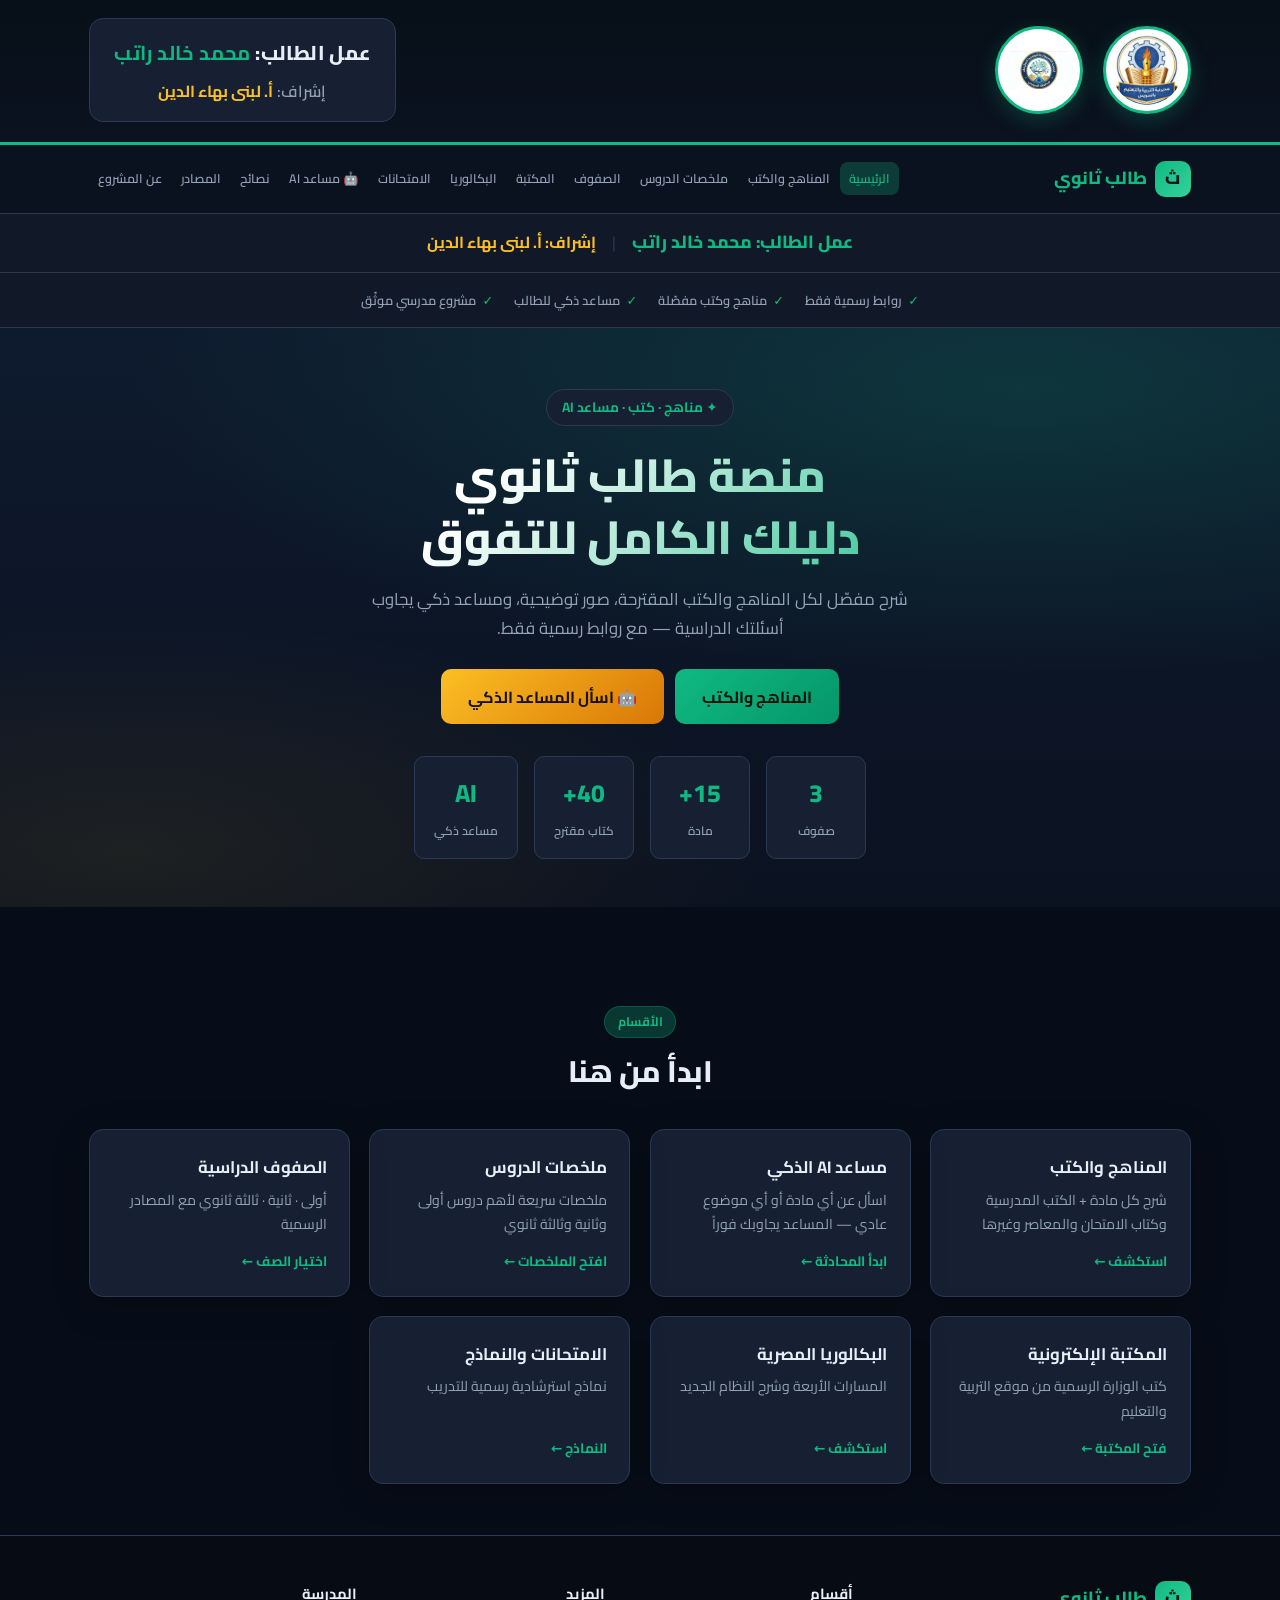
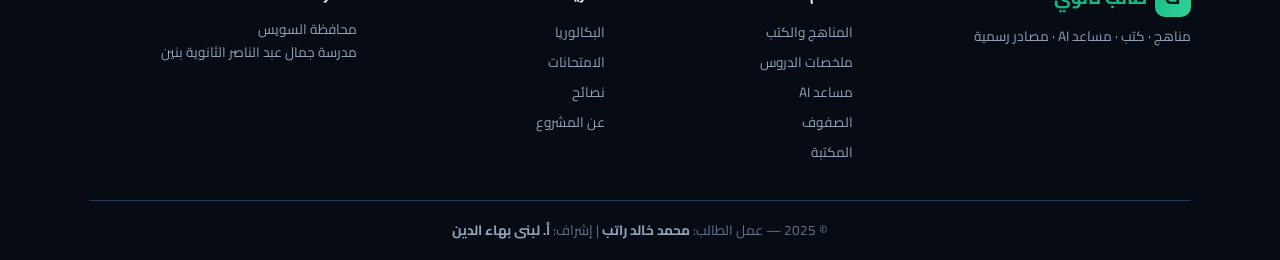
==== index-9.html @ dede5969 "Update index-9.html" ====
<!DOCTYPE html>
<html lang="ar" dir="rtl">
<head>
  <meta charset="UTF-8">
  <meta name="viewport" content="width=device-width, initial-scale=1.0">
  <title>منصة طالب ثانوي | المناهج · الكتب · مساعد AI</title>
  <meta name="description" content="منصة رقمية لطلاب الثانوية — مناهج مفصلة، كتب مقترحة، صور، ومساعد ذكي">
  <link href="https://fonts.googleapis.com/css2?family=Cairo:wght@400;500;600;700;800&display=swap" rel="stylesheet">
  <style>
:root {
  --bg:#0b1220; --bg2:#111827; --surf:#162032; --surf2:#1e2d45;
  --border:#2a3a55; --pri:#10b981; --pri2:#059669; --glow:rgba(16,185,129,.25);
  --acc:#fbbf24; --acc2:#d97706; --txt:#e8eef7; --mut:#94a3b8; --dim:#64748b;
  --r:14px; --rs:10px; --sh:0 8px 32px rgba(0,0,0,.35); --tr:.22s ease;
}
*,*::before,*::after{box-sizing:border-box;margin:0;padding:0}
html{scroll-behavior:smooth}
body{
  font-family:'Cairo',system-ui,sans-serif;
  color:var(--txt);
  line-height:1.75;
  min-height:100vh;
  background-color:#070d18;
  background-image:
    radial-gradient(ellipse 90% 60% at 100% -10%, rgba(16,185,129,.22), transparent 55%),
    radial-gradient(ellipse 70% 50% at -5% 100%, rgba(251,191,36,.12), transparent 50%),
    radial-gradient(ellipse 50% 40% at 50% 50%, rgba(30,64,120,.15), transparent 70%),
    linear-gradient(165deg, #060b14 0%, #0b1220 35%, #0a1628 70%, #071018 100%);
  background-attachment: fixed;
}
body::before{
  content:"";
  position:fixed;
  inset:0;
  pointer-events:none;
  z-index:0;
  opacity:.5;
  background-image:
    radial-gradient(circle at 18% 28%, rgba(16,185,129,.07) 0%, transparent 28%),
    radial-gradient(circle at 82% 72%, rgba(251,191,36,.055) 0%, transparent 24%),
    url("data:image/svg+xml,%3Csvg width='80' height='80' viewBox='0 0 80 80' xmlns='http://www.w3.org/2000/svg'%3E%3Cg fill='none' fill-rule='evenodd'%3E%3Cg fill='%2310b981' fill-opacity='0.035'%3E%3Cpath d='M0 0h40v40H0V0zm40 40h40v40H40V40z'/%3E%3C/g%3E%3C/g%3E%3C/svg%3E");
}
body > *{position:relative;z-index:1}
a{text-decoration:none;color:inherit;transition:var(--tr)}
.container{width:100%;max-width:1140px;margin:0 auto;padding:0 1.2rem}
img{max-width:100%;display:block;border-radius:var(--rs)}

.header{position:sticky;top:0;z-index:200;background:rgba(11,18,32,.95);backdrop-filter:blur(16px);border-bottom:1px solid var(--border)}
.nav-c{display:flex;align-items:center;justify-content:space-between;height:68px}
.logo{display:flex;align-items:center;gap:.5rem;font-weight:800;font-size:1.1rem;color:var(--pri)}
.logo-m{width:36px;height:36px;border-radius:10px;background:linear-gradient(135deg,var(--pri),#34d399);display:flex;align-items:center;justify-content:center;color:#0b1220;font-weight:800}
.nav{display:flex;align-items:center;gap:.1rem;flex-wrap:wrap}
.nav a{padding:.35rem .55rem;border-radius:8px;font-size:.78rem;font-weight:600;color:var(--mut);white-space:nowrap}
.nav a:hover,.nav a.on{color:var(--pri);background:var(--glow)}
.mtog{display:none;flex-direction:column;gap:5px;background:none;border:none;cursor:pointer;padding:6px}
.mtog span{display:block;width:22px;height:2.5px;background:var(--txt);border-radius:2px}

.btn{display:inline-flex;align-items:center;justify-content:center;gap:.35rem;padding:.7rem 1.3rem;border-radius:10px;font-family:inherit;font-weight:700;font-size:.9rem;border:2px solid transparent;cursor:pointer;transition:var(--tr)}
.btn-p{background:linear-gradient(135deg,var(--pri),var(--pri2));color:#06120c;border:none}
.btn-p:hover{transform:translateY(-2px);box-shadow:0 8px 24px var(--glow)}
.btn-g{background:transparent;border-color:var(--border);color:var(--txt)}
.btn-g:hover{border-color:var(--pri);color:var(--pri);background:var(--glow)}
.btn-a{background:linear-gradient(135deg,var(--acc),var(--acc2));color:#1a1200;border:none}
.btn-a:hover{transform:translateY(-2px)}
.btn-lg{padding:.85rem 1.7rem;font-size:1rem}

.ps{display:none;animation:fi .28s ease}
.ps.on{display:block}
@keyframes fi{from{opacity:0;transform:translateY(8px)}to{opacity:1;transform:none}}

.hero{padding:3.8rem 0 3rem;background:radial-gradient(ellipse 70% 50% at 80% 10%,rgba(16,185,129,.18),transparent),radial-gradient(ellipse 50% 40% at 10% 90%,rgba(251,191,36,.08),transparent),linear-gradient(180deg,#0e1a2e,var(--bg))}
.hero-c{text-align:center;max-width:780px;margin:0 auto}
.badge{display:inline-flex;background:var(--surf);border:1px solid var(--border);color:var(--pri);font-weight:700;font-size:.85rem;padding:.35rem .95rem;border-radius:50px;margin-bottom:1.1rem}
.hero h1{font-size:clamp(1.8rem,5vw,2.9rem);font-weight:800;line-height:1.35;margin-bottom:1rem;background:linear-gradient(135deg,#fff 30%,var(--pri));-webkit-background-clip:text;-webkit-text-fill-color:transparent;background-clip:text}
.hero p{font-size:1.05rem;color:var(--mut);max-width:560px;margin:0 auto 1.6rem}
.hero-act{display:flex;flex-wrap:wrap;gap:.65rem;justify-content:center;margin-bottom:2rem}
.stats{display:flex;justify-content:center;gap:1rem;flex-wrap:wrap}
.st{background:var(--surf);border:1px solid var(--border);border-radius:var(--rs);padding:.9rem 1.2rem;text-align:center;min-width:100px}
.st b{display:block;font-size:1.55rem;font-weight:800;color:var(--pri)}
.st span{font-size:.75rem;color:var(--mut);font-weight:600}

.ph{background:linear-gradient(135deg,#0d2818,#0f3d2e 40%,#0b1220);border-bottom:1px solid var(--border);padding:2.6rem 0 2.2rem;text-align:center}
.ph .tag{display:inline-block;background:var(--glow);color:var(--pri);font-weight:700;font-size:.8rem;padding:.28rem .8rem;border-radius:50px;margin-bottom:.6rem;border:1px solid rgba(16,185,129,.3)}
.ph h1{font-size:clamp(1.6rem,4vw,2.3rem);font-weight:800;margin-bottom:.4rem}
.ph p{color:var(--mut);max-width:520px;margin:0 auto}

.sec{padding:3.2rem 0}
.sec-d{background:var(--bg2)}
.sh{text-align:center;margin-bottom:2rem}
.sh .tag{display:inline-block;background:var(--glow);color:var(--pri);font-weight:700;font-size:.78rem;padding:.25rem .8rem;border-radius:50px;margin-bottom:.5rem;border:1px solid rgba(16,185,129,.25)}
.sh h2{font-size:clamp(1.35rem,3vw,1.85rem);font-weight:800;margin-bottom:.35rem}
.sh p{color:var(--mut);max-width:460px;margin:0 auto;font-size:.92rem}

.grid{display:grid;grid-template-columns:repeat(auto-fill,minmax(260px,1fr));gap:1.2rem}
.card{background:var(--surf);border:1px solid var(--border);border-radius:var(--r);padding:1.4rem;display:flex;flex-direction:column;transition:var(--tr);box-shadow:var(--sh);overflow:hidden}
.card:hover{transform:translateY(-5px);border-color:var(--pri);box-shadow:0 12px 40px rgba(16,185,129,.12)}
.card-img{width:100%;height:140px;object-fit:cover;border-radius:var(--rs);margin-bottom:1rem}
.card-ic{width:46px;height:46px;border-radius:12px;background:var(--glow);display:flex;align-items:center;justify-content:center;font-size:1.35rem;margin-bottom:.9rem}
.card h3{font-size:1.05rem;font-weight:700;margin-bottom:.35rem}
.card p{color:var(--mut);font-size:.88rem;flex:1;margin-bottom:.8rem}
.card .lk{font-weight:700;color:var(--pri);font-size:.85rem}

.img-row{display:grid;grid-template-columns:repeat(auto-fit,minmax(200px,1fr));gap:1rem;margin:1.5rem 0}
.img-row img{height:160px;width:100%;object-fit:cover;border:1px solid var(--border)}

.book{background:var(--surf);border:1px solid var(--border);border-radius:var(--r);padding:1.2rem;display:flex;gap:1rem;align-items:flex-start;transition:var(--tr);text-decoration:none;color:inherit}
a.book{cursor:pointer}
a.book:hover{border-color:var(--pri);transform:translateY(-3px);box-shadow:0 8px 24px rgba(16,185,129,.15)}
.book:hover{border-color:var(--pri)}
.book-ic{width:52px;height:68px;border-radius:6px;background:linear-gradient(160deg,var(--pri),var(--pri2));display:flex;align-items:center;justify-content:center;font-size:1.4rem;flex-shrink:0;color:#06120c;font-weight:800}
.book h4{font-size:.98rem;margin-bottom:.25rem}
.book p{color:var(--mut);font-size:.82rem}
.book .tag-b{display:inline-block;background:var(--glow);color:var(--pri);font-size:.7rem;font-weight:700;padding:.15rem .5rem;border-radius:50px;margin-top:.35rem}
.book .open-hint{display:block;margin-top:.4rem;font-size:.75rem;font-weight:700;color:var(--acc)}
a.book .open-hint::after{content:" ↗"}

.subj{background:var(--surf);border:1px solid var(--border);border-radius:var(--r);padding:1.5rem;margin-bottom:1.2rem}
.subj h3{font-size:1.15rem;margin-bottom:.5rem;color:var(--pri);display:flex;align-items:center;gap:.5rem}
.subj .desc{color:var(--mut);font-size:.92rem;margin-bottom:1rem}
.subj .books-list{display:grid;grid-template-columns:repeat(auto-fill,minmax(220px,1fr));gap:.8rem}

.note{background:rgba(251,191,36,.08);border:1px solid rgba(251,191,36,.3);border-radius:var(--r);padding:1.3rem 1.5rem;max-width:700px;margin:0 auto;text-align:center}
.note h3{color:var(--acc);margin-bottom:.35rem}
.note p{color:#e8d5a3;font-size:.92rem}

/* AI Chat */
.ai-wrap{max-width:720px;margin:0 auto;background:var(--surf);border:1px solid var(--border);border-radius:var(--r);overflow:hidden;box-shadow:var(--sh)}
.ai-head{background:linear-gradient(135deg,#064e3b,#0d2818);padding:1.2rem 1.4rem;display:flex;align-items:center;gap:.8rem;border-bottom:1px solid rgba(16,185,129,.3)}
.ai-av{width:44px;height:44px;border-radius:50%;background:linear-gradient(135deg,var(--pri),#34d399);display:flex;align-items:center;justify-content:center;font-size:1.4rem}
.ai-head h3{font-size:1.1rem}
.ai-head p{font-size:.8rem;color:var(--mut)}
.ai-body{height:340px;overflow-y:auto;padding:1.2rem;display:flex;flex-direction:column;gap:.8rem}
.msg{max-width:85%;padding:.75rem 1rem;border-radius:12px;font-size:.9rem;line-height:1.6}
.msg.bot{background:var(--surf2);border:1px solid var(--border);align-self:flex-start;border-bottom-right-radius:4px}
.msg.user{background:var(--glow);border:1px solid rgba(16,185,129,.35);align-self:flex-end;border-bottom-left-radius:4px;color:#d1fae5}
.ai-foot{display:flex;gap:.5rem;padding:1rem;border-top:1px solid var(--border);background:var(--bg2)}
.ai-foot input{flex:1;background:var(--surf);border:1px solid var(--border);border-radius:10px;padding:.7rem 1rem;color:var(--txt);font-family:inherit;font-size:.9rem;outline:none}
.ai-foot input:focus{border-color:var(--pri)}
.ai-foot button{background:var(--pri);color:#06120c;border:none;border-radius:10px;padding:.7rem 1.2rem;font-weight:700;font-family:inherit;cursor:pointer}
.ai-qs{display:flex;flex-wrap:wrap;gap:.4rem;padding:0 1rem 1rem;background:var(--bg2)}
.ai-qs button{background:var(--surf);border:1px solid var(--border);color:var(--mut);border-radius:50px;padding:.35rem .8rem;font-size:.78rem;font-family:inherit;cursor:pointer;font-weight:600}
.ai-qs button:hover{border-color:var(--pri);color:var(--pri)}

.grade-tabs{display:flex;flex-wrap:wrap;gap:.5rem;justify-content:center;margin-bottom:1.8rem}
.grade-tabs button{background:var(--surf);border:1px solid var(--border);color:var(--mut);border-radius:50px;padding:.5rem 1.2rem;font-family:inherit;font-weight:700;font-size:.88rem;cursor:pointer}
.grade-tabs button.on,.grade-tabs button:hover{background:var(--glow);border-color:var(--pri);color:var(--pri)}
.grade-panel{display:none}
.grade-panel.on{display:block}

.trust{display:flex;flex-wrap:wrap;justify-content:center;gap:1.3rem;padding:1rem;background:var(--bg2);border-bottom:1px solid var(--border)}
.trust div{display:flex;align-items:center;gap:.4rem;font-size:.8rem;font-weight:600;color:var(--mut)}
.trust span{color:var(--pri)}

.footer{background:#060b14;padding:2.8rem 0 0;border-top:1px solid var(--border);color:var(--dim)}
.fg{display:grid;grid-template-columns:1.4fr 1fr 1fr 1.2fr;gap:1.6rem;margin-bottom:2rem}
.footer h4{color:var(--txt);font-size:.92rem;margin-bottom:.7rem}
.footer a{display:block;padding:.2rem 0;font-size:.85rem;color:var(--mut)}
.footer a:hover{color:var(--pri)}
.fb{border-top:1px solid var(--border);padding:1.1rem 0;text-align:center;font-size:.85rem}
.fb strong{color:var(--mut)}

.banner-img{width:100%;height:200px;object-fit:cover;border-radius:var(--r);margin-bottom:1.5rem;border:1px solid var(--border)}

@media(max-width:960px){
  .nav{display:none;position:absolute;top:68px;right:0;left:0;background:var(--bg2);flex-direction:column;padding:.7rem;border-bottom:1px solid var(--border);box-shadow:var(--sh)}
  .nav.open{display:flex}
  .nav a{width:100%;text-align:center;padding:.65rem;font-size:.9rem}
  .mtog{display:flex}
  .fg{grid-template-columns:1fr 1fr}
}
@media(max-width:560px){.fg{grid-template-columns:1fr}.hero{padding:2.8rem 0 2.2rem}}
  
.official-top{
  background:linear-gradient(180deg,#071018 0%,#0b1220 100%);
  border-bottom:3px solid var(--pri);
  padding:1.15rem 0 1.25rem;
}
.official-inner{
  display:flex;flex-wrap:wrap;align-items:center;justify-content:space-between;gap:1.25rem;
}
.official-logos{display:flex;align-items:center;gap:1.25rem;flex-wrap:wrap;justify-content:center}
.off-logo{
  height:88px;width:88px;object-fit:contain;
  background:#ffffff;border-radius:50%;padding:6px;
  border:3px solid var(--pri);box-shadow:0 6px 20px rgba(16,185,129,.25);
}
.official-names{
  text-align:center;
  background:var(--surf);
  border:1px solid var(--border);
  border-radius:14px;
  padding:1rem 1.5rem;
  min-width:260px;
}
.student-line{font-size:1.25rem;font-weight:800;color:var(--txt);margin-bottom:.4rem;letter-spacing:.02em}
.student-line strong{color:var(--pri)}
.supervisor-line{font-size:1rem;color:var(--mut);font-weight:600}
.supervisor-line strong{color:var(--acc)}
@media(max-width:600px){
  .official-inner{flex-direction:column;text-align:center}
  .official-names{width:100%}
  .off-logo{height:76px;width:76px}
}


.name-strip{background:var(--bg2);border-bottom:1px solid var(--border)}

</style>
</head>
<body>
<!-- Official header: logos + student name -->
<div class="official-top">
  <div class="container official-inner">
    <div class="official-logos">
      <img src="[data-uri]" alt="مديرية التربية والتعليم بالسويس" class="off-logo" width="100" height="100">
      <img src="[data-uri]" alt="توجيه الكمبيوتر وتكنولوجيا المعلومات - محافظة السويس" class="off-logo" width="100" height="100">
    </div>
    <div class="official-names">
      <div class="student-line">عمل الطالب: <strong>محمد خالد راتب</strong></div>
      <div class="supervisor-line">إشراف: <strong>أ. لبنى بهاء الدين</strong></div>
    </div>
  </div>
</div>


<header class="header">
  <div class="container nav-c">
    <a href="#" class="logo" onclick="go('home');return false;"><span class="logo-m">ث</span> طالب ثانوي</a>
    <nav class="nav" id="nav">
      <a href="#" class="on" data-p="home" onclick="go('home');return false;">الرئيسية</a>
      <a href="#" data-p="curr" onclick="go('curr');return false;">المناهج والكتب</a>
      <a href="#" data-p="summaries" onclick="go('summaries');return false;">ملخصات الدروس</a>
      <a href="#" data-p="grades" onclick="go('grades');return false;">الصفوف</a>
      <a href="#" data-p="library" onclick="go('library');return false;">المكتبة</a>
      <a href="#" data-p="bac" onclick="go('bac');return false;">البكالوريا</a>
      <a href="#" data-p="exams" onclick="go('exams');return false;">الامتحانات</a>
      <a href="#" data-p="ai" onclick="go('ai');return false;">🤖 مساعد AI</a>
      <a href="#" data-p="tips" onclick="go('tips');return false;">نصائح</a>
      <a href="#" data-p="sources" onclick="go('sources');return false;">المصادر</a>
      <a href="#" data-p="about" onclick="go('about');return false;">عن المشروع</a>
    </nav>
    <button class="mtog" id="menuToggle" aria-label="قائمة"><span></span><span></span><span></span></button>
  </div>
</header>

<div class="name-strip">
  <div class="container" style="text-align:center;padding:.85rem 1rem">
    <span style="font-size:1.1rem;font-weight:800;color:var(--pri)">عمل الطالب: محمد خالد راتب</span>
    <span style="margin:0 .75rem;color:var(--border)">|</span>
    <span style="font-size:1rem;font-weight:700;color:var(--acc)">إشراف: أ. لبنى بهاء الدين</span>
  </div>
</div>


<div class="trust">
  <div><span>✓</span> روابط رسمية فقط</div>
  <div><span>✓</span> مناهج وكتب مفصّلة</div>
  <div><span>✓</span> مساعد ذكي للطالب</div>
  <div><span>✓</span> مشروع مدرسي موثّق</div>
</div>

<!-- ===== HOME ===== -->
<div id="p-home" class="ps on">
  <section class="hero">
    <div class="container hero-c">
      <div class="badge">✦ مناهج · كتب · مساعد AI</div>
      <h1>منصة طالب ثانوي<br>دليلك الكامل للتفوق</h1>
      <p>شرح مفصّل لكل المناهج والكتب المقترحة، صور توضيحية، ومساعد ذكي يجاوب أسئلتك الدراسية — مع روابط رسمية فقط.</p>
      <div class="hero-act">
        <a href="#" class="btn btn-p btn-lg" onclick="go('curr');return false;">المناهج والكتب</a>
        <a href="#" class="btn btn-a btn-lg" onclick="go('ai');return false;">🤖 اسأل المساعد الذكي</a>
      </div>
      <div class="stats">
        <div class="st"><b>3</b><span>صفوف</span></div>
        <div class="st"><b>15+</b><span>مادة</span></div>
        <div class="st"><b>40+</b><span>كتاب مقترح</span></div>
        <div class="st"><b>AI</b><span>مساعد ذكي</span></div>
      </div>
    </div>
  </section>

  <section class="sec">
    <div class="container">
      <div class="img-row">
        <img src="https://images.unsplash.com/photo-1456513080880-7d93aaa5bf9f?w=600&q=80" alt="مذاكرة" loading="lazy" onerror="this.style.display='none'">
        <img src="https://images.unsplash.com/photo-1497633762265-9d179a990aa6?w=600&q=80" alt="كتب" loading="lazy" onerror="this.style.display='none'">
        <img src="https://images.unsplash.com/photo-1523050854058-8df90110c9f1?w=600&q=80" alt="طلاب" loading="lazy" onerror="this.style.display='none'">
        <img src="https://images.unsplash.com/photo-1521587760476-6c12a4b040da?w=600&q=80" alt="مكتبة" loading="lazy" onerror="this.style.display='none'">
        <img src="https://images.unsplash.com/photo-1509062522246-3755977927d7?w=600&q=80" alt="فصل دراسي" loading="lazy" onerror="this.style.display='none'">
        <img src="https://images.unsplash.com/photo-1580582932707-520aed937b7b?w=600&q=80" alt="سبورة" loading="lazy" onerror="this.style.display='none'">
        <img src="https://images.unsplash.com/photo-1503676260728-1c00da094a0b?w=600&q=80" alt="طلاب يذاكرون" loading="lazy" onerror="this.style.display='none'">
        <img src="https://images.unsplash.com/photo-1434030216411-0b793f4b4173?w=600&q=80" alt="كتابة" loading="lazy" onerror="this.style.display='none'">
      </div>
      <div class="sh"><span class="tag">الأقسام</span><h2>ابدأ من هنا</h2></div>
      <div class="grid">
        <a href="#" class="card" onclick="go('curr');return false;">
          <img class="card-img" src="https://images.unsplash.com/photo-1481627834876-b7833e8f5570?w=500&q=80" alt="مناهج" loading="lazy" onerror="this.style.display='none'">
          <h3>المناهج والكتب</h3>
          <p>شرح كل مادة + الكتب المدرسية وكتاب الامتحان والمعاصر وغيرها</p>
          <span class="lk">استكشف ←</span>
        </a>
        <a href="#" class="card" onclick="go('ai');return false;">
          <img class="card-img" src="https://images.unsplash.com/photo-1677442136019-21780ecad995?w=500&q=80" alt="AI" loading="lazy" onerror="this.style.display='none'">
          <h3>مساعد AI الذكي</h3>
          <p>اسأل عن أي مادة أو أي موضوع عادي — المساعد يجاوبك فوراً</p>
          <span class="lk">ابدأ المحادثة ←</span>
        </a>
        <a href="#" class="card" onclick="go('summaries');return false;">
          <img class="card-img" src="https://images.unsplash.com/photo-1456513080880-7d93aaa5bf9f?w=500&q=80" alt="ملخصات" loading="lazy" onerror="this.style.display='none'">
          <h3>ملخصات الدروس</h3>
          <p>ملخصات سريعة لأهم دروس أولى وثانية وثالثة ثانوي</p>
          <span class="lk">افتح الملخصات ←</span>
        </a>
        <a href="#" class="card" onclick="go('grades');return false;">
          <img class="card-img" src="https://images.unsplash.com/photo-1427504494785-3a9ca7044f45?w=500&q=80" alt="صفوف" loading="lazy" onerror="this.style.display='none'">
          <h3>الصفوف الدراسية</h3>
          <p>أولى · ثانية · ثالثة ثانوي مع المصادر الرسمية</p>
          <span class="lk">اختيار الصف ←</span>
        </a>
        <a href="#" class="card" onclick="go('library');return false;">
          <img class="card-img" src="https://images.unsplash.com/photo-1507842217343-583bb7270b66?w=500&q=80" alt="مكتبة" loading="lazy" onerror="this.style.display='none'">
          <h3>المكتبة الإلكترونية</h3>
          <p>كتب الوزارة الرسمية من موقع التربية والتعليم</p>
          <span class="lk">فتح المكتبة ←</span>
        </a>
        <a href="#" class="card" onclick="go('bac');return false;">
          <img class="card-img" src="https://images.unsplash.com/photo-1434030216411-0b793f4b4173?w=500&q=80" alt="بكالوريا" loading="lazy" onerror="this.style.display='none'">
          <h3>البكالوريا المصرية</h3>
          <p>المسارات الأربعة وشرح النظام الجديد</p>
          <span class="lk">استكشف ←</span>
        </a>
        <a href="#" class="card" onclick="go('exams');return false;">
          <img class="card-img" src="https://images.unsplash.com/photo-1606326608606-aa0b62935f2b?w=500&q=80" alt="امتحانات" loading="lazy" onerror="this.style.display='none'">
          <h3>الامتحانات والنماذج</h3>
          <p>نماذج استرشادية رسمية للتدريب</p>
          <span class="lk">النماذج ←</span>
        </a>
      </div>
    </div>
  </section>
</div>

<!-- ===== CURRICULUM & BOOKS ===== -->
<div id="p-curr" class="ps">
  <section class="ph"><div class="container"><span class="tag">دليل شامل</span><h1>المناهج والكتب الدراسية</h1><p>شرح مفصّل لكل مادة والكتب المقترحة (مدرسي · امتحان · معاصر · وغيرها)</p></div></section>

  <section class="sec">
    <div class="container">
      <img class="banner-img" src="https://images.unsplash.com/photo-1497633762265-9d179a990aa6?w=1200&q=80" alt="كتب دراسية" loading="lazy" onerror="this.style.display='none'">

      <div class="grade-tabs">
        <button class="on" onclick="showGrade('g1',this)">أولى ثانوي</button>
        <button onclick="showGrade('g2',this)">ثانية ثانوي</button>
        <button onclick="showGrade('g3',this)">ثالثة ثانوي</button>
      </div>

      <!-- GRADE 1 -->
      <div id="g1" class="grade-panel on">
        <div class="sh"><h2>الصف الأول الثانوي</h2><p>مواد مشتركة للتأسيس — قبل اختيار الشعبة أو مسار البكالوريا</p></div>

        <div class="subj">
          <h3>📖 اللغة العربية</h3>
          <p class="desc">تشمل النحو والصرف، البلاغة، الأدب، النصوص، والقصة المقررة. أساس مهم لكل الشعب. التركيز على الفهم والتحليل وكتابة التعبير.</p>
          <div class="books-list">
            <a class="book" href="https://ellibrary.moe.gov.eg/books/" target="_blank" rel="noopener"><div class="book-ic">📘</div><div><h4>الكتاب المدرسي (الوزارة)</h4><p>المنهج الرسمي — النحو، النصوص، القصة</p><span class="tag-b">أساسي · مجاني من المكتبة</span><span class="open-hint">افتح من المكتبة الرسمية</span></div></a>
            <div class="book"><div class="book-ic">📝</div><div><h4>كتاب الامتحان — عربي</h4><p>تدريبات وأسئلة على نمط الامتحان + إجابات</p><span class="tag-b">مراجعة وتدريب</span></div></div>
            <div class="book"><div class="book-ic">📗</div><div><h4>المعاصر — لغة عربية</h4><p>شرح مبسّط + تمارين متدرجة + نماذج</p><span class="tag-b">شرح وتمارين</span></div></div>
            <div class="book"><div class="book-ic">📙</div><div><h4>القصة المقررة</h4><p>قصة أبو الفوارس عنترة (أو المقررة للعام)</p><span class="tag-b">منهج رسمي</span></div></div>
          </div>
        </div>

        <div class="subj">
          <h3>🔤 اللغة الإنجليزية</h3>
          <p class="desc">مهارات القراءة والكتابة والاستماع والقواعد والمفردات. مادة مشتركة في كل الصفوف والشعب.</p>
          <div class="books-list">
            <a class="book" href="https://ellibrary.moe.gov.eg/books/" target="_blank" rel="noopener"><div class="book-ic">📘</div><div><h4>الكتاب المدرسي + Workbook</h4><p>المنهج الرسمي للوزارة</p><span class="tag-b">أساسي</span><span class="open-hint">افتح من المكتبة الرسمية</span></div></a>
            <div class="book"><div class="book-ic">📝</div><div><h4>كتاب الامتحان — English</h4><p>تدريبات grammar &amp; reading على نمط الامتحان</p><span class="tag-b">تدريب</span></div></div>
            <div class="book"><div class="book-ic">📗</div><div><h4>المعاصر / Bit by Bit</h4><p>شرح قواعد + مفردات + نماذج امتحانات</p><span class="tag-b">شرح</span></div></div>
          </div>
        </div>

        <div class="subj">
          <h3>📐 الرياضيات</h3>
          <p class="desc">أساسيات الجبر والهندسة والإحصاء. تأسيس قوي مطلوب قبل التخصص علمي أو أدبي.</p>
          <div class="books-list">
            <a class="book" href="https://ellibrary.moe.gov.eg/books/" target="_blank" rel="noopener"><div class="book-ic">📘</div><div><h4>الكتاب المدرسي — رياضيات</h4><p>المنهج الرسمي (عربي / إنجليزي)</p><span class="tag-b">أساسي</span><span class="open-hint">افتح من المكتبة الرسمية</span></div></a>
            <div class="book"><div class="book-ic">📝</div><div><h4>كتاب الامتحان — رياضيات</h4><p>مسائل متدرجة + أفكار امتحانات سابقة</p><span class="tag-b">تدريب مكثف</span></div></div>
            <div class="book"><div class="book-ic">📗</div><div><h4>المعاصر — رياضيات</h4><p>شرح خطوة بخطوة + بنك أسئلة</p><span class="tag-b">شرح</span></div></div>
          </div>
        </div>

        <div class="subj">
          <h3>🔬 العلوم المتكاملة</h3>
          <p class="desc">مزيج من مفاهيم الفيزياء والكيمياء والأحياء بشكل مبسّط كمدخل للتخصص العلمي لاحقاً.</p>
          <div class="books-list">
            <a class="book" href="https://ellibrary.moe.gov.eg/books/" target="_blank" rel="noopener"><div class="book-ic">📘</div><div><h4>الكتاب المدرسي — علوم متكاملة</h4><p>المنهج الرسمي للوزارة</p><span class="tag-b">أساسي</span><span class="open-hint">افتح من المكتبة الرسمية</span></div></a>
            <div class="book"><div class="book-ic">📝</div><div><h4>كتاب الامتحان — علوم</h4><p>أسئلة اختيار من متعدد ومقالية</p><span class="tag-b">تدريب</span></div></div>
          </div>
        </div>

        <div class="subj">
          <h3>📜 التاريخ · الفلسفة والمنطق</h3>
          <p class="desc">التاريخ: أحداث وحضارات. الفلسفة والمنطق: تفكير نقدي واستدلال — مهمان للأدبي وللثقافة العامة.</p>
          <div class="books-list">
            <a class="book" href="https://ellibrary.moe.gov.eg/books/" target="_blank" rel="noopener"><div class="book-ic">📘</div><div><h4>الكتب المدرسية</h4><p>تاريخ + فلسفة ومنطق (الوزارة)</p><span class="tag-b">أساسي</span><span class="open-hint">افتح من المكتبة الرسمية</span></div></a>
            <div class="book"><div class="book-ic">📝</div><div><h4>كتاب الامتحان</h4><p>تدريبات وأسئلة متوقعة لكل مادة</p><span class="tag-b">تدريب</span></div></div>
          </div>
        </div>

        <div class="note" style="margin-top:1.5rem"><h3>📌 ملاحظة مهمة عن الكتب</h3><p>اضغط على أي كتاب مكتوب عليه «الكتاب المدرسي» أو «رسمي» هيفتح لك <a href="https://ellibrary.moe.gov.eg/books/" target="_blank" rel="noopener" style="color:var(--acc);font-weight:700">المكتبة الإلكترونية للوزارة</a> مباشرة (مجاني PDF). كتب الامتحان والمعاصر كتب تجارية تُشترى من المكتبات وليست متاحة للتحميل الرسمي هنا.</p></div>
      </div>

      <!-- GRADE 2 -->
      <div id="g2" class="grade-panel">
        <div class="sh"><h2>الصف الثاني الثانوي</h2><p>بداية التخصص — علمي علوم / علمي رياضة / أدبي أو مسارات البكالوريا</p></div>
        <div class="img-row">
          <img src="https://images.unsplash.com/photo-1532094349884-543bc11b234d?w=500&q=80" alt="علوم" loading="lazy" onerror="this.style.display='none'">
          <img src="https://images.unsplash.com/photo-1635070041078-e363dbe005cb?w=500&q=80" alt="رياضيات" loading="lazy" onerror="this.style.display='none'">
          <img src="https://images.unsplash.com/photo-1457369804613-52c61a468e7d?w=500&q=80" alt="أدب" loading="lazy" onerror="this.style.display='none'">
        </div>

        <div class="subj">
          <h3>⚛️ الفيزياء (علمي)</h3>
          <p class="desc">الميكانيكا، الحرارة، الموجات، الكهرباء الأساسية. تحتاج فهم + حل مسائل كثير.</p>
          <div class="books-list">
            <a class="book" href="https://ellibrary.moe.gov.eg/books/" target="_blank" rel="noopener"><div class="book-ic">📘</div><div><h4>الكتاب المدرسي — فيزياء</h4><p>المنهج الرسمي</p><span class="tag-b">أساسي</span><span class="open-hint">افتح من المكتبة الرسمية</span></div></a>
            <div class="book"><div class="book-ic">📝</div><div><h4>كتاب الامتحان — فيزياء</h4><p>مسائل أفكار + امتحانات سنوات</p><span class="tag-b">الأشهر للتدريب</span></div></div>
            <div class="book"><div class="book-ic">📗</div><div><h4>المعاصر — فيزياء</h4><p>شرح مفصّل + أمثلة محلولة</p><span class="tag-b">شرح</span></div></div>
            <div class="book"><div class="book-ic">📕</div><div><h4>السبورة / المنير</h4><p>بدائل شائعة للشرح والتدريبات</p><span class="tag-b">اختياري</span></div></div>
          </div>
        </div>

        <div class="subj">
          <h3>🧪 الكيمياء (علمي)</h3>
          <p class="desc">الذرة، الجدول الدوري، الروابط، الحساب الكيميائي، والتفاعلات.</p>
          <div class="books-list">
            <a class="book" href="https://ellibrary.moe.gov.eg/books/" target="_blank" rel="noopener"><div class="book-ic">📘</div><div><h4>الكتاب المدرسي — كيمياء</h4><p>المنهج الرسمي</p><span class="tag-b">أساسي</span><span class="open-hint">افتح من المكتبة الرسمية</span></div></a>
            <div class="book"><div class="book-ic">📝</div><div><h4>كتاب الامتحان — كيمياء</h4><p>تدريبات حسابية ونظرية</p><span class="tag-b">تدريب</span></div></div>
            <div class="book"><div class="book-ic">📗</div><div><h4>المعاصر — كيمياء</h4><p>شرح + معادلات + نماذج</p><span class="tag-b">شرح</span></div></div>
          </div>
        </div>

        <div class="subj">
          <h3>📐 الرياضيات البحتة والتطبيقية (علمي رياضة)</h3>
          <p class="desc">جبر، حساب مثلثات، تفاضل وتكامل مبسّط، هندسة. أساس لمسار الهندسة والحاسب.</p>
          <div class="books-list">
            <a class="book" href="https://ellibrary.moe.gov.eg/books/" target="_blank" rel="noopener"><div class="book-ic">📘</div><div><h4>الكتب المدرسية</h4><p>بحتة + تطبيقات (الوزارة)</p><span class="tag-b">أساسي</span><span class="open-hint">افتح من المكتبة الرسمية</span></div></a>
            <div class="book"><div class="book-ic">📝</div><div><h4>كتاب الامتحان — رياضيات</h4><p>بنك مسائل شامل</p><span class="tag-b">تدريب مكثف</span></div></div>
            <div class="book"><div class="book-ic">📗</div><div><h4>المعاصر — رياضيات</h4><p>شرح وتمارين لكل درس</p><span class="tag-b">شرح</span></div></div>
          </div>
        </div>

        <div class="subj">
          <h3>🌍 التاريخ والجغرافيا (أدبي)</h3>
          <p class="desc">تاريخ مصر والعالم، جغرافيا طبيعية وبشرية. تحتاج تلخيص وخرائط ومراجعة منتظمة.</p>
          <div class="books-list">
            <a class="book" href="https://ellibrary.moe.gov.eg/books/" target="_blank" rel="noopener"><div class="book-ic">📘</div><div><h4>الكتب المدرسية</h4><p>تاريخ + جغرافيا</p><span class="tag-b">أساسي</span><span class="open-hint">افتح من المكتبة الرسمية</span></div></a>
            <div class="book"><div class="book-ic">📝</div><div><h4>كتاب الامتحان</h4><p>أسئلة مقالية وموضوعية</p><span class="tag-b">تدريب</span></div></div>
            <div class="book"><div class="book-ic">📗</div><div><h4>المعاصر / المختار</h4><p>ملخصات + خرائط + أسئلة</p><span class="tag-b">مراجعة</span></div></div>
          </div>
        </div>

        <div class="subj">
          <h3>🧪 البكالوريا المصرية — كتب المعمل والمسارات (ثانية ثانوي)</h3>
          <p class="desc">في نظام البكالوريا المصرية يبدأ التخصص من ثانية ثانوي عبر 4 مسارات. كتب المعمل والأنشطة العملية مهمة جداً لتطبيق المفاهيم.</p>
          <div class="books-list">
            <div class="book"><div class="book-ic">🩺</div><div><h4>مسار الطب وعلوم الحياة — كتب المعمل</h4><p>تجارب أحياء وكيمياء عملية + كراسة المعمل الرسمية</p><span class="tag-b">معمل · رسمي</span></div></div>
            <div class="book"><div class="book-ic">⚙️</div><div><h4>مسار الهندسة وعلوم الحاسب — معمل</h4><p>تجارب فيزياء + تطبيقات برمجة عملية + كراسة أنشطة</p><span class="tag-b">معمل · تطبيقي</span></div></div>
            <div class="book"><div class="book-ic">💼</div><div><h4>مسار الأعمال — أنشطة تطبيقية</h4><p>دراسات حالة اقتصادية + مشاريع إدارة مصغّرة</p><span class="tag-b">تطبيقي</span></div></div>
            <div class="book"><div class="book-ic">🌍</div><div><h4>مسار الآداب والفنون — ورش</h4><p>ورش كتابة وتحليل نصوص + أنشطة فنية</p><span class="tag-b">ورش</span></div></div>
            <a class="book" href="https://ellibrary.moe.gov.eg/books/" target="_blank" rel="noopener"><div class="book-ic">📘</div><div><h4>كراسات المعمل الرسمية (الوزارة)</h4><p>متاحة من المكتبة الإلكترونية — تجارب موثقة</p><span class="tag-b">رسمي · مجاني</span><span class="open-hint">افتح من المكتبة الرسمية</span></div></a>
            <div class="book"><div class="book-ic">📗</div><div><h4>المعاصر / الامتحان — مسارات البكالوريا</h4><p>شرح المسارات + تدريبات على نمط التقييم الجديد</p><span class="tag-b">شرح وتدريب</span></div></div>
          </div>
        </div>

        <div class="subj">
          <h3>📖 اللغة العربية والإنجليزية (مشتركة)</h3>
          <p class="desc">مواد مشتركة لكل المسارات والشعب في ثانية ثانوي.</p>
          <div class="books-list">
            <a class="book" href="https://ellibrary.moe.gov.eg/books/" target="_blank" rel="noopener"><div class="book-ic">📘</div><div><h4>عربي — كتاب مدرسي + امتحان + معاصر</h4><p>نحو وبلاغة ونصوص</p><span class="tag-b">أساسي</span><span class="open-hint">افتح الكتاب المدرسي من المكتبة</span></div></a>
            <a class="book" href="https://ellibrary.moe.gov.eg/books/" target="_blank" rel="noopener"><div class="book-ic">🔤</div><div><h4>English — Student's Book + Workbook + Exam</h4><p>Grammar, Reading, Writing</p><span class="tag-b">أساسي</span><span class="open-hint">افتح الكتاب المدرسي من المكتبة</span></div></a>
          </div>
        </div>
      </div>

      <!-- GRADE 3 -->
      <div id="g3" class="grade-panel">
        <div class="sh"><h2>الصف الثالث الثانوي (الثانوية العامة)</h2><p>السنة الحاسمة — 5 مواد أساسية حسب الشعبة + مواد نجاح ورسوب</p></div>
        <div class="img-row">
          <img src="https://images.unsplash.com/photo-1434030216411-0b793f4b4173?w=500&q=80" alt="مذاكرة نهائية" loading="lazy" onerror="this.style.display='none'">
          <img src="https://images.unsplash.com/photo-1606326608606-aa0b62935f2b?w=500&q=80" alt="امتحان" loading="lazy" onerror="this.style.display='none'">
          <img src="https://images.unsplash.com/photo-1454165804606-c3d57bc86b40?w=500&q=80" alt="تنظيم" loading="lazy" onerror="this.style.display='none'">
        </div>

        <div class="subj">
          <h3>🩺 علمي علوم — المواد الأساسية</h3>
          <p class="desc"><strong>عربي · إنجليزي · أحياء · كيمياء · فيزياء</strong> — التركيز على الفهم + حل نماذج السنوات السابقة.</p>
          <div class="books-list">
            <a class="book" href="https://ellibrary.moe.gov.eg/books/" target="_blank" rel="noopener"><div class="book-ic">📘</div><div><h4>الكتب المدرسية (5 مواد)</h4><p>من المكتبة الإلكترونية للوزارة</p><span class="tag-b">أساسي مجاني</span><span class="open-hint">افتح من المكتبة الرسمية</span></div></a>
            <div class="book"><div class="book-ic">📝</div><div><h4>كتاب الامتحان — لكل مادة</h4><p>الأشهر: فيزياء، كيمياء، أحياء، عربي، إنجليزي</p><span class="tag-b">تدريب امتحانات</span></div></div>
            <div class="book"><div class="book-ic">📗</div><div><h4>المعاصر — مراجعة نهائية</h4><p>ملخص + نماذج دور أول وثاني</p><span class="tag-b">مراجعة نهائية</span></div></div>
            <a class="book" href="https://ellibrary.moe.gov.eg/books/" target="_blank" rel="noopener"><div class="book-ic">📕</div><div><h4>نماذج الوزارة الاسترشادية</h4><p>من موقع الوزارة / المكتبة الإلكترونية</p><span class="tag-b">رسمي</span><span class="open-hint">افتح من المكتبة الرسمية</span></div></a>
          </div>
        </div>

        <div class="subj">
          <h3>⚙️ علمي رياضة — المواد الأساسية</h3>
          <p class="desc"><strong>عربي · إنجليزي · رياضيات · كيمياء · فيزياء</strong> — مسائل كثيرة وتمارين يومية ضرورية.</p>
          <div class="books-list">
            <a class="book" href="https://ellibrary.moe.gov.eg/books/" target="_blank" rel="noopener"><div class="book-ic">📘</div><div><h4>الكتب المدرسية</h4><p>بحتة + تطبيقية + فيزياء + كيمياء + لغات</p><span class="tag-b">أساسي</span><span class="open-hint">افتح من المكتبة الرسمية</span></div></a>
            <div class="book"><div class="book-ic">📝</div><div><h4>كتاب الامتحان — رياضيات / فيزياء / كيمياء</h4><p>بنك مسائل امتحانات سابقة</p><span class="tag-b">تدريب مكثف</span></div></div>
            <div class="book"><div class="book-ic">📗</div><div><h4>المعاصر — مراجعة نهائية</h4><p>لكل مادة مع ملحق إجابات</p><span class="tag-b">مراجعة</span></div></div>
          </div>
        </div>

        <div class="subj">
          <h3>📚 الشعبة الأدبية — المواد الأساسية</h3>
          <p class="desc"><strong>عربي · إنجليزي · تاريخ · جغرافيا · إحصاء</strong> — تلخيص + خرائط + حل نماذج.</p>
          <div class="books-list">
            <a class="book" href="https://ellibrary.moe.gov.eg/books/" target="_blank" rel="noopener"><div class="book-ic">📘</div><div><h4>الكتب المدرسية</h4><p>عربي، إنجليزي، تاريخ، جغرافيا، إحصاء</p><span class="tag-b">أساسي</span><span class="open-hint">افتح من المكتبة الرسمية</span></div></a>
            <div class="book"><div class="book-ic">📝</div><div><h4>كتاب الامتحان — أدبي</h4><p>لكل مادة: أسئلة مقالية وموضوعية</p><span class="tag-b">تدريب</span></div></div>
            <div class="book"><div class="book-ic">📗</div><div><h4>المعاصر إحصاء / تاريخ / جغرافيا</h4><p>شرح + نماذج أزهر ومصر</p><span class="tag-b">مراجعة نهائية</span></div></div>
          </div>
        </div>

        <div class="subj">
          <h3>✅ مواد نجاح ورسوب (لا تُضاف للمجموع)</h3>
          <p class="desc">التربية الدينية · اللغة الأجنبية الثانية · التربية الوطنية — يجب النجاح فيها.</p>
          <div class="books-list">
            <a class="book" href="https://ellibrary.moe.gov.eg/books/" target="_blank" rel="noopener"><div class="book-ic">📘</div><div><h4>الكتب المدرسية الرسمية</h4><p>من المكتبة الإلكترونية</p><span class="tag-b">إلزامي</span><span class="open-hint">افتح من المكتبة الرسمية</span></div></a>
          </div>
        </div>

        <div class="subj">
          <h3>📚 كتب إضافية موصى بها لثالثة ثانوي</h3>
          <p class="desc">كتب مساعدة شهيرة يستخدمها آلاف الطلاب للتفوق في الثانوية العامة.</p>
          <div class="books-list">
            <div class="book"><div class="book-ic">📕</div><div><h4>السبورة — فيزياء / كيمياء / أحياء</h4><p>شرح مبسّط + أفكار امتحانات</p><span class="tag-b">اختياري شهير</span></div></div>
            <div class="book"><div class="book-ic">📙</div><div><h4>المنير / الشطوري — رياضيات</h4><p>بنك مسائل متدرج لكل الدروس</p><span class="tag-b">علمي رياضة</span></div></div>
            <div class="book"><div class="book-ic">📗</div><div><h4>المختار / الشامل — أدبي</h4><p>تاريخ وجغرافيا وإحصاء — ملخصات وخرائط</p><span class="tag-b">أدبي</span></div></div>
            <div class="book"><div class="book-ic">📘</div><div><h4>Bit by Bit / Gateway — English</h4><p>مراجعة نهائية + نماذج</p><span class="tag-b">لغات</span></div></div>
            <a class="book" href="https://ellibrary.moe.gov.eg/books/" target="_blank" rel="noopener"><div class="book-ic">📝</div><div><h4>نماذج الوزارة الاسترشادية + سنوات سابقة</h4><p>أهم مصدر للتدريب النهائي — من ellibrary</p><span class="tag-b">رسمي · ضروري</span><span class="open-hint">افتح من المكتبة الرسمية</span></div></a>
            <div class="book"><div class="book-ic">📒</div><div><h4>كراسات المراجعة السريعة</h4><p>ملخصات قوانين وتعريفات لليلة الامتحان</p><span class="tag-b">مراجعة سريعة</span></div></div>
          </div>
        </div>

        <div class="note" style="margin-top:1.5rem"><h3>💡 نصيحة لسنة ثالثة</h3><p>ابدأ بالكتاب المدرسي ثم كتاب الامتحان للتدريب، واستخدم المعاصر أو السبورة للمراجعة النهائية. حل نماذج الوزارة الرسمية وسنوات سابقة قبل الامتحان. لا تهمل مواد النجاح والرسوب.</p></div>
      </div>
    </div>
  </section>
</div>

<!-- ===== AI ASSISTANT ===== -->
<div id="p-ai" class="ps">
  <section class="ph"><div class="container"><span class="tag">مساعد ذكي</span><h1>🤖 مساعد الطالب الذكي</h1><p>اسأل عن المناهج والكتب والمذاكرة — أو أي موضوع تاني عادي. المساعد جاهز يساعدك</p></div></section>
  <section class="sec">
    <div class="container">
      <div class="img-row" style="margin-bottom:1.5rem">
        <img src="https://images.unsplash.com/photo-1677442136019-21780ecad995?w=600&q=80" alt="ذكاء اصطناعي" loading="lazy" onerror="this.style.display='none'">
        <img src="https://images.unsplash.com/photo-1531482615713-2afd69097998?w=600&q=80" alt="تعلم" loading="lazy" onerror="this.style.display='none'">
        <img src="https://images.unsplash.com/photo-1516321318423-f06f85e504b3?w=600&q=80" alt="تكنولوجيا تعليم" loading="lazy" onerror="this.style.display='none'">
        <img src="https://images.unsplash.com/photo-1488190211105-8b0e65b80b4e?w=600&q=80" alt="مذاكرة لابتوب" loading="lazy" onerror="this.style.display='none'">
      </div>
      <div class="ai-wrap">
        <div class="ai-head">
          <div class="ai-av">🤖</div>
          <div><h3>مساعد طالب ثانوي</h3><p>مناهج وكتب ومذاكرة + محادثة في أي موضوع</p></div>
        </div>
        <div class="ai-body" id="aiBody">
          <div class="msg bot">أهلاً بيك! 🎓 أنا مساعدك الذكي — أقوى من قبل.<br><br>أقدر أساعدك في: المناهج · الكتب · المذاكرة · البكالوريا · ملخصات الدروس · تنظيم الوقت · ونصائح ليلة الامتحان.<br>وكمان أتكلم معاك عادي في أي موضوع تاني.<br><br>اسأل براحتك — كل ما السؤال يكون أوضح كل ما الرد يكون أدق!</div>
        </div>
        <div class="ai-qs" id="aiQs">
          <button onclick="askAI('ما أفضل كتب فيزياء تالتة ثانوي؟')">كتب فيزياء 3ث</button>
          <button onclick="askAI('كيف أذاكر رياضيات بفعالية؟')">مذاكرة رياضيات</button>
          <button onclick="askAI('ما مواد علمي علوم؟')">مواد علمي علوم</button>
          <button onclick="askAI('ما الفرق بين كتاب الامتحان والمعاصر؟')">امتحان vs معاصر</button>
          <button onclick="askAI('نصيحة لمراجعة ليلة الامتحان')">مراجعة ليلة الامتحان</button>
          <button onclick="askAI('ما مسارات البكالوريا المصرية؟')">مسارات البكالوريا</button>
          <button onclick="askAI('فين ملخصات الدروس؟')">ملخصات الدروس</button>
          <button onclick="askAI('كيف أنظم وقت المذاكرة؟')">تنظيم الوقت</button>
          <button onclick="askAI('أنا متوتر من الامتحان')">التغلب على التوتر</button>
          <button onclick="askAI('ازيك؟ عامل ايه؟')">محادثة عامة</button>
        </div>
        <div class="ai-foot">
          <input type="text" id="aiInput" placeholder="اكتب سؤالك هنا..." onkeydown="if(event.key==='Enter')sendAI()">
          <button onclick="sendAI()">إرسال</button>
        </div>
      </div>
    </div>
  </section>
</div>

<!-- ===== GRADES ===== -->
<div id="p-grades" class="ps">
  <section class="ph"><div class="container"><span class="tag">المراحل</span><h1>اختر صفك الدراسي</h1><p>ثم انتقل للمناهج أو المكتبة الرسمية</p></div></section>
  <section class="sec"><div class="container"><div class="grid">
    <div class="card"><img class="card-img" src="https://images.unsplash.com/photo-1503676260728-1c00da094a0b?w=500&q=80" alt="أولى" loading="lazy" onerror="this.style.display='none'"><h3>أولى ثانوي</h3><p>تأسيس مشترك — عربي، إنجليزي، رياضيات، علوم متكاملة، تاريخ، فلسفة</p><a href="#" class="lk" onclick="go('curr');showGrade('g1',document.querySelector('.grade-tabs button'));return false;">عرض المناهج والكتب ←</a></div>
    <div class="card"><img class="card-img" src="https://images.unsplash.com/photo-1523240795612-9a054b0db644?w=500&q=80" alt="ثانية" loading="lazy" onerror="this.style.display='none'"><h3>ثانية ثانوي</h3><p>بداية التخصص علمي / أدبي أو مسارات البكالوريا</p><a href="#" class="lk" onclick="go('curr');setTimeout(function(){showGrade('g2',document.querySelectorAll('.grade-tabs button')[1])},100);return false;">عرض المناهج والكتب ←</a></div>
    <div class="card"><img class="card-img" src="https://images.unsplash.com/photo-1523050854058-8df90110c9f1?w=500&q=80" alt="ثالثة" loading="lazy" onerror="this.style.display='none'"><h3>ثالثة ثانوي</h3><p>الثانوية العامة — 5 مواد أساسية حسب الشعبة</p><a href="#" class="lk" onclick="go('curr');setTimeout(function(){showGrade('g3',document.querySelectorAll('.grade-tabs button')[2])},100);return false;">عرض المناهج والكتب ←</a></div>
  </div></div></section>
</div>

<!-- ===== LIBRARY ===== -->
<div id="p-library" class="ps">
  <section class="ph"><div class="container"><span class="tag">رسمي</span><h1>المكتبة الإلكترونية</h1><p>كتب الوزارة مجاناً — بدون رفع ملفات داخل المنصة</p></div></section>
  <section class="sec"><div class="container">
    <img class="banner-img" src="https://images.unsplash.com/photo-1507842217343-583bb7270b66?w=1200&q=80" alt="مكتبة" loading="lazy" onerror="this.style.display='none'">
    <div style="text-align:center;margin-bottom:1.5rem">
      <a href="https://ellibrary.moe.gov.eg/books/" target="_blank" rel="noopener" class="btn btn-p btn-lg">📚 فتح كتب الوزارة (تحميل PDF) ↗</a>
    </div>
    <div class="note" style="margin-bottom:1.8rem"><h3>📌 طريقة فتح الكتب</h3><p>اضغط الزر أعلاه ← اختر المرحلة (ثانوي) ← اختر الصف ← اختر المادة ← حمّل الكتاب. الكتب الرسمية مجانية بصيغة PDF.</p></div>
    <div class="grid">
      <a href="https://ellibrary.moe.gov.eg/books/" target="_blank" rel="noopener" class="card"><div class="card-ic">📘</div><h3>كتب الثانوية</h3><p>كل صف وشعبة — تحميل مباشر من الوزارة</p><span class="lk">فتح الكتب ↗</span></a>
      <a href="https://ellibrary.moe.gov.eg/" target="_blank" rel="noopener" class="card"><div class="card-ic">📝</div><h3>نماذج وتقييمات</h3><p>نماذج استرشادية وتقييمات رسمية</p><span class="lk">فتح المكتبة ↗</span></a>
      <a href="https://moe.gov.eg/" target="_blank" rel="noopener" class="card"><div class="card-ic">🏛️</div><h3>موقع الوزارة</h3><p>قرارات ومناهج وأخبار</p><span class="lk">زيارة ↗</span></a>
    </div>
  </div></section>
</div>

<!-- ===== BAC ===== -->
<div id="p-bac" class="ps">
  <section class="ph"><div class="container"><span class="tag">نظام جديد</span><h1>البكالوريا المصرية</h1><p>أربعة مسارات تخصصية</p></div></section>
  <section class="sec"><div class="container">
    <div class="grid">
      <div class="card"><img class="card-img" src="https://images.unsplash.com/photo-1576091160399-112ba8d25d1d?w=500&q=80" alt="طب" loading="lazy" onerror="this.style.display='none'"><h3>🩺 الطب وعلوم الحياة</h3><p>أحياء وكيمياء متقدمة — للمهتمين بالمجال الطبي</p></div>
      <div class="card"><img class="card-img" src="https://images.unsplash.com/photo-1581091226825-a6a2a5aee158?w=500&q=80" alt="هندسة" loading="lazy" onerror="this.style.display='none'"><h3>⚙️ الهندسة وعلوم الحاسب</h3><p>رياضيات وفيزياء وبرمجة</p></div>
      <div class="card"><img class="card-img" src="https://images.unsplash.com/photo-1460925895917-afdab827c52f?w=500&q=80" alt="أعمال" loading="lazy" onerror="this.style.display='none'"><h3>💼 مسار الأعمال</h3><p>اقتصاد وإدارة ورياضيات</p></div>
      <div class="card"><img class="card-img" src="https://images.unsplash.com/photo-1457369804613-52c61a468e7d?w=500&q=80" alt="آداب" loading="lazy" onerror="this.style.display='none'"><h3>🌍 الآداب والفنون</h3><p>لغات وتاريخ وفنون</p></div>
    </div>
    <div class="img-row" style="margin-top:1.8rem">
      <img src="https://images.unsplash.com/photo-1532094349884-543bc11b234d?w=500&q=80" alt="معمل علوم" loading="lazy" onerror="this.style.display='none'">
      <img src="https://images.unsplash.com/photo-1581091226825-a6a2a5aee158?w=500&q=80" alt="هندسة" loading="lazy" onerror="this.style.display='none'">
      <img src="https://images.unsplash.com/photo-1507413245164-6160d8298b31?w=500&q=80" alt="تجارب" loading="lazy" onerror="this.style.display='none'">
      <img src="https://images.unsplash.com/photo-1531482615713-2afd69097998?w=500&q=80" alt="طلاب" loading="lazy" onerror="this.style.display='none'">
    </div>
    <div class="note" style="margin-top:1.5rem"><h3>📌 كتب المعمل في البكالوريا</h3><p>كراسات المعمل والأنشطة العملية الرسمية متاحة من <a href="https://ellibrary.moe.gov.eg/" target="_blank" rel="noopener" style="color:var(--acc);font-weight:700">المكتبة الإلكترونية</a>. تُستخدم خاصة في ثانية ثانوي ضمن المسارات الأربعة.</p></div>
    <div style="text-align:center;margin-top:1.5rem"><a href="https://moe.gov.eg/" target="_blank" rel="noopener" class="btn btn-p">تفاصيل من موقع الوزارة ↗</a></div>
  </div></section>
</div>

<!-- ===== EXAMS ===== -->
<div id="p-exams" class="ps">
  <section class="ph"><div class="container"><span class="tag">تدريب</span><h1>الامتحانات والنماذج</h1><p>نماذج رسمية من المكتبة الإلكترونية</p></div></section>
  <section class="sec"><div class="container">
    <img class="banner-img" src="https://images.unsplash.com/photo-1606326608606-aa0b62935f2b?w=1200&q=80" alt="امتحان" loading="lazy" onerror="this.style.display='none'">
    <div class="grid">
      <a href="https://ellibrary.moe.gov.eg/books/" target="_blank" rel="noopener" class="card"><div class="card-ic">📄</div><h3>نماذج الثانوية</h3><p>استرشادية رسمية</p><span class="lk">فتح ↗</span></a>
      <a href="https://ellibrary.moe.gov.eg/books/" target="_blank" rel="noopener" class="card"><div class="card-ic">📐</div><h3>رياضيات · علوم</h3><p>حسب الشعبة</p><span class="lk">فتح ↗</span></a>
      <a href="https://ellibrary.moe.gov.eg/books/" target="_blank" rel="noopener" class="card"><div class="card-ic">🖊️</div><h3>عربي · إنجليزي</h3><p>نماذج اللغات</p><span class="lk">فتح ↗</span></a>
    </div>
  </div></section>
</div>

<!-- ===== TIPS ===== -->
<div id="p-tips" class="ps">
  <section class="ph"><div class="container"><span class="tag">للتفوق</span><h1>نصائح الدراسة</h1></div></section>
  <section class="sec"><div class="container"><div class="grid">
    <div class="card"><div class="card-ic">⏰</div><h3>نظم وقتك</h3><p>جدول أسبوعي: مذاكرة + مراجعة + راحة. نوّع المواد يومياً.</p></div>
    <div class="card"><div class="card-ic">📕</div><h3>الكتاب المدرسي أولاً</h3><p>ثم كتاب الامتحان للتدريب، ثم المعاصر للمراجعة النهائية.</p></div>
    <div class="card"><div class="card-ic">✍️</div><h3>حل بدون إجابات</h3><p>حل النموذج كاملاً ثم صحح وحدد نقاط الضعف.</p></div>
    <div class="card"><div class="card-ic">🤖</div><h3>استخدم المساعد الذكي</h3><p>اسأل عن أي مادة أو طريقة مذاكرة من قسم مساعد AI.</p></div>
  </div></div></section>
</div>

<!-- ===== SOURCES ===== -->
<div id="p-sources" class="ps">
  <section class="ph"><div class="container"><span class="tag">موثوق</span><h1>المصادر الرسمية</h1></div></section>
  <section class="sec"><div class="container"><div class="grid">
    <a href="https://moe.gov.eg/" target="_blank" rel="noopener" class="card"><div class="card-ic">🏛️</div><h3>وزارة التربية والتعليم</h3><p>moe.gov.eg</p><span class="lk">زيارة ↗</span></a>
    <a href="https://ellibrary.moe.gov.eg/" target="_blank" rel="noopener" class="card"><div class="card-ic">📚</div><h3>المكتبة الإلكترونية</h3><p>كتب ونماذج رسمية</p><span class="lk">زيارة ↗</span></a>
    <a href="https://digital.gov.eg/" target="_blank" rel="noopener" class="card"><div class="card-ic">💻</div><h3>مصر الرقمية</h3><p>خدمات حكومية</p><span class="lk">زيارة ↗</span></a>
    <a href="https://deg.gov.eg/" target="_blank" rel="noopener" class="card"><div class="card-ic">🚀</div><h3>أجيال مصر الرقمية</h3><p>تدريب تقني للطلاب</p><span class="lk">زيارة ↗</span></a>
  </div></div></section>
</div>

<!-- ===== SUMMARIES ===== -->
<div id="p-summaries" class="ps">
  <section class="ph"><div class="container"><span class="tag">مراجعات سريعة</span><h1>ملخصات الدروس</h1><p>ملخصات مختصرة لأهم دروس المناهج في كل صف — للمراجعة السريعة قبل الامتحان</p></div></section>
  <section class="sec">
    <div class="container">
      <div class="grade-tabs">
        <button class="on" onclick="showSumGrade('sg1',this)">أولى ثانوي</button>
        <button onclick="showSumGrade('sg2',this)">ثانية ثانوي</button>
        <button onclick="showSumGrade('sg3',this)">ثالثة ثانوي</button>
      </div>

      <!-- GRADE 1 SUMMARIES -->
      <div id="sg1" class="grade-panel on">
        <div class="sh"><h2>ملخصات الصف الأول الثانوي</h2><p>مواد التأسيس المشتركة</p></div>

        <div class="subj">
          <h3>📖 اللغة العربية</h3>
          <p class="desc">ملخصات أهم وحدات النحو والنصوص والقصة.</p>
          <div class="books-list">
            <div class="book"><div class="book-ic">1</div><div><h4>النحو: المبتدأ والخبر</h4><p>المبتدأ اسم مرفوع يبدأ به الجملة الاسمية، والخبر يتمم معناه. أنواع الخبر: مفرد، جملة، شبه جملة. يشترط تطابقهما في الإفراد والتثنية والجمع والتذكير والتأنيث.</p></div></div>
            <div class="book"><div class="book-ic">2</div><div><h4>النحو: كان وأخواتها</h4><p>أفعال ناسخة ترفع المبتدأ (اسماً) وتنصب الخبر. أشهرها: كان، أصبح، أضحى، ظل، بات، صار، ليس، ما زال، ما دام. تفيد الزمن أو الاستمرار أو النفي.</p></div></div>
            <div class="book"><div class="book-ic">3</div><div><h4>البلاغة: التشبيه والكناية</h4><p>التشبيه: تشبيه شيء بشيء باستخدام أداة (كـ، مثل، كأن). أركانه: مشبه، مشبه به، أداة، وجه شبه. الكناية: لفظ يُراد به لازم معناه مع جواز إرادة المعنى الأصلي.</p></div></div>
            <div class="book"><div class="book-ic">4</div><div><h4>القصة المقررة (أبو الفوارس عنترة)</h4><p>تدور حول شجاعة عنترة بن شداد وحبه لعبلة وصراعه من أجل الاعتراف بنسبه. تُبرز قيم الشجاعة والكرم والوفاء في المجتمع الجاهلي.</p></div></div>
          </div>
        </div>

        <div class="subj">
          <h3>🔤 اللغة الإنجليزية</h3>
          <p class="desc">قواعد ومفردات أساسية.</p>
          <div class="books-list">
            <div class="book"><div class="book-ic">1</div><div><h4>Present Simple &amp; Continuous</h4><p>Present Simple: عادات وحقائق (I study every day). Continuous: أحداث تحدث الآن (I am studying now). انتبه لـ -s مع he/she/it في Simple.</p></div></div>
            <div class="book"><div class="book-ic">2</div><div><h4>Past Simple &amp; Continuous</h4><p>Past Simple: أحداث انتهت (I visited Cairo). Continuous: أحداث كانت مستمرة في الماضي (I was reading when he called).</p></div></div>
            <div class="book"><div class="book-ic">3</div><div><h4>Reading Strategies</h4><p>اقرأ العنوان أولاً، ابحث عن الكلمات المفتاحية، حدد الفكرة الرئيسية لكل فقرة، ثم أجب عن الأسئلة دون نسخ كامل الجملة إن أمكن.</p></div></div>
          </div>
        </div>

        <div class="subj">
          <h3>📐 الرياضيات</h3>
          <p class="desc">جبر وهندسة وإحصاء أساسي.</p>
          <div class="books-list">
            <div class="book"><div class="book-ic">1</div><div><h4>المعادلات الخطية</h4><p>معادلة من الدرجة الأولى في متغير واحد. حلها بنقل الحدود وضرب الطرفين في مقلوب المعامل. التطبيق على مسائل حياتية.</p></div></div>
            <div class="book"><div class="book-ic">2</div><div><h4>المتباينات</h4><p>مثل المعادلات لكن باستخدام &gt; أو &lt;. عند الضرب أو القسمة على عدد سالب نعكس إشارة المتباينة.</p></div></div>
            <div class="book"><div class="book-ic">3</div><div><h4>الهندسة: المثلثات</h4><p>مجموع زوايا المثلث 180°. أنواع المثلثات حسب الأضلاع والزوايا. نظرية فيثاغورس في المثلث القائم: a² + b² = c².</p></div></div>
            <div class="book"><div class="book-ic">4</div><div><h4>الإحصاء الوصفي</h4><p>المتوسط الحسابي، الوسيط، المنوال. المدى. التمثيل بالأعمدة والدوائر والخطوط.</p></div></div>
          </div>
        </div>

        <div class="subj">
          <h3>🔬 العلوم المتكاملة</h3>
          <p class="desc">مفاهيم فيزياء وكيمياء وأحياء مبسطة.</p>
          <div class="books-list">
            <div class="book"><div class="book-ic">1</div><div><h4>المادة وحالاتها</h4><p>المادة لها كتلة وحجم. الحالات: صلبة (شكل ثابت)، سائلة (شكل الإناء)، غازية (تنتشر). التغير الفيزيائي لا يغير التركيب، الكيميائي يغيره.</p></div></div>
            <div class="book"><div class="book-ic">2</div><div><h4>الذرة والجدول الدوري</h4><p>الذرة تتكون من نواة (بروتونات + نيوترونات) وإلكترونات. العدد الذري = عدد البروتونات. الجدول الدوري يرتب العناصر حسب العدد الذري.</p></div></div>
            <div class="book"><div class="book-ic">3</div><div><h4>الخلية والأنسجة</h4><p>الخلية وحدة بناء الكائن الحي. نباتية (جدار خلوي + بلاستيدات) وحيوانية. الأنسجة: مجموعة خلايا متشابهة تؤدي وظيفة واحدة.</p></div></div>
          </div>
        </div>

        <div class="subj">
          <h3>📜 التاريخ والفلسفة</h3>
          <div class="books-list">
            <div class="book"><div class="book-ic">1</div><div><h4>التاريخ: حضارة مصر القديمة</h4><p>مراحل الدولة القديمة والوسطى والحديثة. أهم الإنجازات: الأهرامات، الكتابة الهيروغليفية، التقويم، الطب، والهندسة.</p></div></div>
            <div class="book"><div class="book-ic">2</div><div><h4>الفلسفة: التفكير النقدي</h4><p>الفلسفة تبحث في الوجود والمعرفة والقيم. المنطق يساعد على التمييز بين الحجج الصحيحة والخاطئة. أهمية السؤال والحجة.</p></div></div>
          </div>
        </div>
      </div>

      <!-- GRADE 2 SUMMARIES -->
      <div id="sg2" class="grade-panel">
        <div class="sh"><h2>ملخصات الصف الثاني الثانوي</h2><p>بداية التخصص — علمي / أدبي / بكالوريا</p></div>

        <div class="subj">
          <h3>⚛️ الفيزياء (علمي)</h3>
          <div class="books-list">
            <div class="book"><div class="book-ic">1</div><div><h4>الميكانيكا: الحركة والقوة</h4><p>السرعة = المسافة/الزمن. التسارع = تغير السرعة/الزمن. قوانين نيوتن الثلاثة. القوة = الكتلة × التسارع (F=ma).</p></div></div>
            <div class="book"><div class="book-ic">2</div><div><h4>الشغل والطاقة</h4><p>الشغل = القوة × الإزاحة × جتا الزاوية. الطاقة الحركية = ½ mv². طاقة الوضع = mgh. مبدأ حفظ الطاقة الميكانيكية.</p></div></div>
            <div class="book"><div class="book-ic">3</div><div><h4>الموجات والصوت</h4><p>الموجة نقل طاقة دون نقل مادة. الطول الموجي والتردد والعلاقة v = fλ. الصوت موجات طولية تحتاج وسطاً.</p></div></div>
          </div>
        </div>

        <div class="subj">
          <h3>🧪 الكيمياء (علمي)</h3>
          <div class="books-list">
            <div class="book"><div class="book-ic">1</div><div><h4>الذرة والروابط</h4><p>التركيب الإلكتروني والمستويات. الرابطة الأيونية (نقل إلكترونات) والتساهمية (مشاركة). القطبية وشكل الجزيء.</p></div></div>
            <div class="book"><div class="book-ic">2</div><div><h4>الحساب الكيميائي</h4><p>المول = 6.02×10²³. الكتلة المولية. عدد المولات = الكتلة / الكتلة المولية. معادلات التفاعل والوزن المكافئ.</p></div></div>
            <div class="book"><div class="book-ic">3</div><div><h4>المحاليل والاتزان</h4><p>الذوبانية، التركيز (مولار وكتلي). الاتزان الكيميائي وثابت الاتزان. مبدأ لوشاتيليه.</p></div></div>
          </div>
        </div>

        <div class="subj">
          <h3>📐 الرياضيات (علمي رياضة)</h3>
          <div class="books-list">
            <div class="book"><div class="book-ic">1</div><div><h4>الدوال والمشتقات (مقدمة)</h4><p>الدالة علاقة تربط كل عنصر في المجال بعنصر وحيد في المدى. المشتقة تقيس معدل التغير اللحظي. قواعد الاشتقاق الأساسية.</p></div></div>
            <div class="book"><div class="book-ic">2</div><div><h4>المثلثات</h4><p>النسب المثلثية (جا، جتا، ظا). المتطابقات الأساسية. حل المثلثات باستخدام قوانين الجيوب والجيوب التمام.</p></div></div>
            <div class="book"><div class="book-ic">3</div><div><h4>المتجهات</h4><p>المتجه له مقدار واتجاه. الجمع والطرح. الضرب القياسي والمتجهي. تطبيقات في الفيزياء.</p></div></div>
          </div>
        </div>

        <div class="subj">
          <h3>🌍 التاريخ والجغرافيا (أدبي)</h3>
          <div class="books-list">
            <div class="book"><div class="book-ic">1</div><div><h4>تاريخ مصر الحديث</h4><p>من الحملة الفرنسية إلى ثورة 1919 و1952. أدوار محمد علي وإسماعيل وسعد زغلول وجمال عبد الناصر.</p></div></div>
            <div class="book"><div class="book-ic">2</div><div><h4>الجغرافيا الطبيعية لمصر</h4><p>الموقع والتضاريس (وادي النيل، الصحراء الغربية والشرقية، سيناء). المناخ والنبات والموارد المائية.</p></div></div>
          </div>
        </div>

        <div class="subj">
          <h3>🩺 مسارات البكالوريا — مفاهيم أساسية</h3>
          <div class="books-list">
            <div class="book"><div class="book-ic">1</div><div><h4>مسار الطب: الخلية والتنفس الخلوي</h4><p>الخلية كوحدة حياة. الميتوكوندريا ومصانع الطاقة. التنفس الهوائي واللاهوائي وإنتاج ATP.</p></div></div>
            <div class="book"><div class="book-ic">2</div><div><h4>مسار الهندسة: أساسيات البرمجة</h4><p>الخوارزميات، المتغيرات، الشروط والحلقات. مقدمة في لغة Python أو مشابهة. حل مشكلات بسيطة.</p></div></div>
            <div class="book"><div class="book-ic">3</div><div><h4>مسار الأعمال: مبادئ الاقتصاد</h4><p>العرض والطلب، السوق، التكلفة والإيراد. أساسيات المحاسبة والإدارة.</p></div></div>
          </div>
        </div>
      </div>

      <!-- GRADE 3 SUMMARIES -->
      <div id="sg3" class="grade-panel">
        <div class="sh"><h2>ملخصات الصف الثالث الثانوي</h2><p>السنة الحاسمة — ملخصات مركزة للمراجعة النهائية</p></div>

        <div class="subj">
          <h3>🩺 علمي علوم — أحياء</h3>
          <div class="books-list">
            <div class="book"><div class="book-ic">1</div><div><h4>التكاثر في الإنسان</h4><p>الجهاز التناسلي الذكري والأنثوي. الإخصاب وتكوين الجنين. الهرمونات المنظمة (FSH, LH, الإستروجين، البروجسترون).</p></div></div>
            <div class="book"><div class="book-ic">2</div><div><h4>المناعة</h4><p>مناعة طبيعية ومكتسبة. الأجسام المضادة والخلايا الليمفاوية. اللقاحات والحساسية وأمراض المناعة الذاتية.</p></div></div>
            <div class="book"><div class="book-ic">3</div><div><h4>الوراثة</h4><p>قوانين مندل. الكروموسومات والجينات والـ DNA. الطفرات والأمراض الوراثية. الهندسة الوراثية.</p></div></div>
          </div>
        </div>

        <div class="subj">
          <h3>⚛️ فيزياء (علمي)</h3>
          <div class="books-list">
            <div class="book"><div class="book-ic">1</div><div><h4>الكهرباء والتيار</h4><p>قانون أوم: V = IR. القدرة = VI. التوصيل على التوالي والتوازي. المجال المغناطيسي والتيار المستحث.</p></div></div>
            <div class="book"><div class="book-ic">2</div><div><h4>الموجات الكهرومغناطيسية والضوء</h4><p>الطيف الكهرومغناطيسي. الانعكاس والانكسار. العدسات والمرايا. التداخل والحيود.</p></div></div>
            <div class="book"><div class="book-ic">3</div><div><h4>الفيزياء الحديثة</h4><p>الظاهرة الكهروضوئية. نموذج بور للذرة. النشاط الإشعاعي والانشطار والاندماج.</p></div></div>
          </div>
        </div>

        <div class="subj">
          <h3>🧪 كيمياء (علمي)</h3>
          <div class="books-list">
            <div class="book"><div class="book-ic">1</div><div><h4>الكيمياء العضوية</h4><p>الهيدروكربونات (ألكانات، ألكينات، ألكاينات). المجموعات الوظيفية. التفاعلات الأساسية (إضافة، استبدال، أكسدة).</p></div></div>
            <div class="book"><div class="book-ic">2</div><div><h4>الاتزان والأحماض والقواعد</h4><p>ثابت الاتزان Ka وKb. الرقم الهيدروجيني. المحاليل المنظمة. معايرة الأحماض والقواعد.</p></div></div>
            <div class="book"><div class="book-ic">3</div><div><h4>الكيمياء الكهربية</h4><p>الخلايا الجلفانية والتحليلية. جهد القطب. قوانين فاراداي. تطبيقات (البطاريات، الطلاء).</p></div></div>
          </div>
        </div>

        <div class="subj">
          <h3>📐 رياضيات (علمي رياضة)</h3>
          <div class="books-list">
            <div class="book"><div class="book-ic">1</div><div><h4>التفاضل</h4><p>قواعد الاشتقاق (مجموع، حاصل ضرب، خارج قسمة، سلسلة). تطبيقات: المعدلات المرتبطة، القيم العظمى والصغرى، رسم المنحنيات.</p></div></div>
            <div class="book"><div class="book-ic">2</div><div><h4>التكامل</h4><p>التكامل غير المحدود والمحدود. الطرق الأساسية (تعويض، أجزاء). المساحات والحجوم.</p></div></div>
            <div class="book"><div class="book-ic">3</div><div><h4>الجبر والهندسة التحليلية</h4><p>المتتاليات والمتسلسلات. القطوع المخروطية. المتجهات في الفراغ.</p></div></div>
          </div>
        </div>

        <div class="subj">
          <h3>📚 الشعبة الأدبية</h3>
          <div class="books-list">
            <div class="book"><div class="book-ic">1</div><div><h4>تاريخ: مصر والعالم المعاصر</h4><p>الحربان العالميتان، الثورة المصرية 1952، الصراع العربي الإسرائيلي، منظمة الأمم المتحدة، التحولات السياسية والاقتصادية.</p></div></div>
            <div class="book"><div class="book-ic">2</div><div><h4>جغرافيا: الجغرافيا الاقتصادية</h4><p>الموارد الطبيعية، الزراعة والصناعة والسياحة في مصر والعالم، التنمية المستدامة، المشكلات البيئية.</p></div></div>
            <div class="book"><div class="book-ic">3</div><div><h4>إحصاء</h4><p>مقاييس النزعة المركزية والتشتت. الاحتمال. التوزيع الطبيعي. الارتباط والانحدار البسيط.</p></div></div>
          </div>
        </div>

        <div class="subj">
          <h3>📖 اللغة العربية (مشتركة)</h3>
          <div class="books-list">
            <div class="book"><div class="book-ic">1</div><div><h4>النحو المتقدم</h4><p>المنصوبات (مفعول به، مطلق، لأجله، معه، حال، تمييز). التوابع. الأساليب (نداء، استفهام، نفي، شرط).</p></div></div>
            <div class="book"><div class="book-ic">2</div><div><h4>البلاغة والأدب</h4><p>المحسنات البديعية والمعنوية. المدارس الأدبية. تحليل النصوص الشعرية والنثرية.</p></div></div>
            <div class="book"><div class="book-ic">3</div><div><h4>التعبير والقصة</h4><p>عناصر الموضوع الجيد (مقدمة، عرض، خاتمة). أنواع التعبير. تحليل الشخصيات والأحداث في القصة المقررة.</p></div></div>
          </div>
        </div>

        <div class="note" style="margin-top:1.5rem"><h3>💡 ملاحظة هامة</h3><p>هذه ملخصات سريعة للمراجعة. لا تغني عن الكتاب المدرسي وحل التمارين. استخدمها مع نماذج الوزارة وكتاب الامتحان. للمزيد من التفاصيل اسأل المساعد الذكي أو راجع قسم المناهج.</p></div>
      </div>
    </div>
  </section>
</div>

<!-- ===== ABOUT ===== -->
<div id="p-about" class="ps">
  <section class="ph"><div class="container"><span class="tag">من نحن</span><h1>عن المشروع</h1></div></section>
  <section class="sec"><div class="container" style="max-width:700px;text-align:center">
    <img class="banner-img" src="https://images.unsplash.com/photo-1523240795612-9a054b0db644?w=900&q=80" alt="طلاب" loading="lazy" onerror="this.style.display='none'">
    <p style="color:var(--mut);margin-bottom:1.5rem">منصة رقمية تجمع المناهج والكتب المقترحة والمصادر الرسمية ومساعداً ذكياً لطلاب الثانوية في مصر — بدون تخزين ملفات.</p>
    <div class="grid" style="text-align:right">
      <div class="card" style="text-align:center"><div class="card-ic">👨‍🎓</div><h3>محمد خالد راتب</h3><p>الطالب المنفذ</p></div>
      <div class="card" style="text-align:center"><div class="card-ic">👩‍🏫</div><h3>أ. لبنى بهاء الدين</h3><p>المشرف التربوي</p></div>
    </div>
    <p style="margin-top:1.5rem;color:var(--mut);font-size:.9rem">🇪🇬 محافظة السويس · إدارة جنوب السويس · مدرسة جمال عبد الناصر الثانوية بنين</p>
  </div></section>
</div>

<footer class="footer">
  <div class="container">
    <div class="fg">
      <div><div class="logo" style="margin-bottom:.5rem"><span class="logo-m">ث</span> طالب ثانوي</div><p style="font-size:.85rem;color:var(--mut)">مناهج · كتب · مساعد AI · مصادر رسمية</p></div>
      <div><h4>أقسام</h4><a href="#" onclick="go('curr');return false;">المناهج والكتب</a><a href="#" onclick="go('summaries');return false;">ملخصات الدروس</a><a href="#" onclick="go('ai');return false;">مساعد AI</a><a href="#" onclick="go('grades');return false;">الصفوف</a><a href="#" onclick="go('library');return false;">المكتبة</a></div>
      <div><h4>المزيد</h4><a href="#" onclick="go('bac');return false;">البكالوريا</a><a href="#" onclick="go('exams');return false;">الامتحانات</a><a href="#" onclick="go('tips');return false;">نصائح</a><a href="#" onclick="go('about');return false;">عن المشروع</a></div>
      <div><h4>المدرسة</h4><p style="font-size:.85rem;color:var(--mut)">محافظة السويس<br>مدرسة جمال عبد الناصر الثانوية بنين</p></div>
    </div>
    <div class="fb">© 2025 — عمل الطالب: <strong>محمد خالد راتب</strong> | إشراف: <strong>أ. لبنى بهاء الدين</strong></div>
  </div>
</footer>

<script>
function go(id){
  document.querySelectorAll('.ps').forEach(function(p){p.classList.remove('on')});
  document.querySelectorAll('.nav a').forEach(function(l){l.classList.remove('on')});
  var page=document.getElementById('p-'+id);
  if(page) page.classList.add('on');
  var link=document.querySelector('.nav a[data-p="'+id+'"]');
  if(link) link.classList.add('on');
  document.getElementById('nav').classList.remove('open');
  window.scrollTo({top:0,behavior:'smooth'});
}
document.getElementById('menuToggle').addEventListener('click',function(){
  document.getElementById('nav').classList.toggle('open');
});
function showGrade(id,btn){
  document.querySelectorAll('#p-curr .grade-panel').forEach(function(p){p.classList.remove('on')});
  document.querySelectorAll('#p-curr .grade-tabs button').forEach(function(b){b.classList.remove('on')});
  document.getElementById(id).classList.add('on');
  if(btn) btn.classList.add('on');
}
function showSumGrade(id,btn){
  document.querySelectorAll('#p-summaries .grade-panel').forEach(function(p){p.classList.remove('on')});
  document.querySelectorAll('#p-summaries .grade-tabs button').forEach(function(b){b.classList.remove('on')});
  document.getElementById(id).classList.add('on');
  if(btn) btn.classList.add('on');
}

/* AI Assistant - Strong knowledge base + smarter matching */
var aiKB=[
  /* ===== مواد دراسية ===== */
  {k:['فيزياء','فيزيا','physics','ميكانيكا','كهرباء','موجات'],a:'🔬 الفيزياء — دليل عملي:\n\nالترتيب الذهبي:\n1) الكتاب المدرسي (فهم القوانين والتعريفات)\n2) كتاب الامتحان (تدريب على نمط الأسئلة والأفكار)\n3) المعاصر أو السبورة (مراجعة نهائية وشرح إضافي)\n\nنصائح تفوق:\n• حل 5–10 مسائل يومياً بدون النظر للإجابة أولاً\n• اعمل ملخص قوانين لكل باب في ورقة واحدة\n• ركّز على: الميكانيكا · الكهرباء · الموجات · الفيزياء الحديثة\n• نماذج الوزارة الاسترشادية ضرورية قبل الامتحان\n\nالكتب المدرسية الرسمية مجاناً: ellibrary.moe.gov.eg/books/'},
  {k:['كيمياء','كيميا','chemistry','معادلات','عضوية','اتزان'],a:'🧪 الكيمياء — خطة واضحة:\n\n1) الكتاب المدرسي للنظرية\n2) كتاب الامتحان للحسابات والمعادلات\n3) المعاصر/السبورة للشرح الإضافي\n\nأهم الأبواب:\n• الحساب الكيميائي والمول\n• الاتزان الكيميائي وKa/Kb\n• الكيمياء الكهربية\n• العضوية (هيدروكربونات + مجموعات وظيفية)\n\nتدرّب يومياً على كتابة المعادلات الموزونة وحل مسائل التركيز.'},
  {k:['رياض','ماث','math','رياضيات','تفاضل','تكامل','بحتة'],a:'📐 الرياضيات — مفتاحها التدريب:\n\nالترتيب:\n1) الكتاب المدرسي (فهم النظرية)\n2) كتاب الامتحان (بنك مسائل)\n3) المعاصر / الشطوري / المنير\n\nقواعد ذهبية:\n• حل بدون النظر للإجابة ثم صحّح\n• 30–45 دقيقة مسائل يومياً على الأقل\n• علمي رياضة: بحتة + تطبيقية — لا تهمل أي جزء\n• لخّص القوانين والصيغ في كراسة صغيرة'},
  {k:['أحياء','بيو','biology','احياء','وراثة','مناعة'],a:'🧬 الأحياء — فهم + رسم + ربط:\n\n• الكتاب المدرسي أولاً\n• كتاب الامتحان للأسئلة\n• المعاصر للمراجعة النهائية\n\nنصائح:\n• ارسم خرائط ذهنية (دوران · تنفس · هضم · مناعة · وراثة)\n• الربط بين الأبواب مهم جداً\n• احفظ المصطلحات مع فهم المعنى مش بس الحفظ الأصم'},
  {k:['عربي','عربية','لغة عربية','نحو','بلاغة','تعبير'],a:'📖 اللغة العربية:\n\n• النحو والصرف من الكتاب المدرسي\n• القصة المقررة: اقرأها كاملة ولخّص الشخصيات والأحداث\n• كتاب الامتحان للتدريب على نمط الأسئلة\n• تدرّب على موضوع تعبير أسبوعياً (مقدمة + عرض + خاتمة)\n• البلاغة: التشبيه · الاستعارة · الكناية · المحسنات'},
  {k:['إنجل','english','انجليز','انجليزي','grammar','reading'],a:'🔤 English:\n\n• Student\'s Book + Workbook (رسمي)\n• كتاب الامتحان للـ Grammar & Reading\n• Bit by Bit أو Gateway للمراجعة النهائية\n\nنصائح:\n• راجع المفردات أسبوعياً\n• اقرأ نصوص قصيرة يومياً\n• الـ Writing يحتاج تدريب منتظم (paragraph + essay)\n• حل نماذج سابقة timed'},
  {k:['تاريخ'],a:'📜 التاريخ:\n• لخّص كل درس في صفحة واحدة\n• استخدم خرائط زمنية (timeline)\n• اربط الأحداث ببعضها\n• حل أسئلة كتاب الامتحان المقالية\n• المعاصر ممتاز للمراجعة السريعة'},
  {k:['جغراف','جغرافيا'],a:'🌍 الجغرافيا:\n• الخرائط أهم شيء — ارسمها بنفسك\n• الكتاب المدرسي + كتاب الامتحان + ملخصات المعاصر\n• راجع المواقع والمدن والأنهار والموارد\n• الجغرافيا الاقتصادية والتنموية مهمة في 3ث'},
  {k:['إحصاء','احصاء'],a:'📊 الإحصاء (أدبي):\n• المعاصر مشهور جداً + كتاب الامتحان\n• تدرّب على مسائل المتوسط والوسيط والانحراف والاحتمال\n• الفهم أهم من الحفظ\n• حل نماذج كاملة قبل الامتحان'},
  /* ===== شعب ومواد ===== */
  {k:['علمي علوم','شعبة علوم'],a:'🩺 علمي علوم (3ث) — المواد اللي تدخل المجموع:\nعربي · إنجليزي · أحياء · كيمياء · فيزياء\n\n5 مواد. ركّز على الفهم + حل نماذج السنوات السابقة. لا تهمل أي مادة.'},
  {k:['علمي رياض','شعبة رياضة'],a:'⚙️ علمي رياضة (3ث):\nعربي · إنجليزي · رياضيات (بحتة + تطبيقية) · كيمياء · فيزياء\n\nالمسائل الكثيرة ضرورية. حل يومياً وراجع الصيغ باستمرار.'},
  {k:['أدبي','ادبي','شعبة ادبي'],a:'📚 الشعبة الأدبية (3ث):\nعربي · إنجليزي · تاريخ · جغرافيا · إحصاء\n\nالتلخيص + الخرائط + حل النماذج هم المفتاح. نظم وقتك بين المواد النظرية.'},
  /* ===== كتب ومصادر ===== */
  {k:['امتحان','معاصر','فرق','الفرق','سبورة'],a:'الفرق بين الكتب:\n\n📘 الكتاب المدرسي = المنهج الرسمي (مجاني من المكتبة الإلكترونية)\n📝 كتاب الامتحان = تدريبات على نمط الامتحان (الأشهر)\n📗 المعاصر = شرح مبسّط + تمارين + مراجعة نهائية\n📕 السبورة = بديل شائع للشرح والتدريبات\n\nالترتيب الذهبي: مدرسي → امتحان → معاصر/سبورة\n\n⚠️ كتب الامتحان والمعاصر كتب تجارية تُشترى من المكتبات المعتمدة. النماذج الرسمية فقط متاحة مجاناً من:\nhttps://ellibrary.moe.gov.eg/books/'},
  {k:['كتب','كتاب','ترشيح','حمل كتاب','تحميل كتاب','ميديا','ميديافير','mediafire'],a:'الكتب الرسمية (مجانية):\nالمكتبة الإلكترونية للوزارة:\nhttps://ellibrary.moe.gov.eg/books/\n\nخطوات: ثانوي ← الصف ← المادة ← تحميل PDF\n\nكتب الامتحان والمعاصر والسبورة كتب تجارية — تُشترى من المكتبات. المنصة لا توفّر روابط تحميل لكتب محمية بحقوق النشر.\n\nالنماذج الاسترشادية الرسمية مجانية من نفس رابط المكتبة.'},
  {k:['مكتبة','وزارة','روابط','مصادر','تحميل'],a:'المصادر الرسمية:\n• المكتبة الإلكترونية (كتب + نماذج): https://ellibrary.moe.gov.eg/books/\n• موقع الوزارة: https://moe.gov.eg/\n• مصر الرقمية: https://digital.gov.eg/\n\nكل الكتب المدرسية والنماذج الاسترشادية مجاناً هناك.'},
  /* ===== صفوف ===== */
  {k:['أولى','اولى','1ث','صف اول','الصف الاول'],a:'أولى ثانوي — مواد مشتركة للتأسيس:\nعربي · إنجليزي · رياضيات · علوم متكاملة · تاريخ · فلسفة ومنطق\n+ تربية دينية ولغة أجنبية ثانية (نجاح ورسوب)\n\nابنِ أساساً قوياً خاصة في الرياضيات واللغات. الملخصات موجودة في قسم «ملخصات الدروس».'},
  {k:['ثانية','تانية','2ث','صف ثاني'],a:'ثانية ثانوي: بداية التخصص (علمي علوم / علمي رياضة / أدبي) أو مسارات البكالوريا المصرية الأربعة.\n\nكتب المعمل والأنشطة العملية مهمة جداً. راجع قسم المناهج وقسم الملخصات.'},
  {k:['ثالثة','تالتة','3ث','ثانوية عامة'],a:'ثالثة ثانوي (السنة الحاسمة):\n• 5 مواد أساسية حسب الشعبة تدخل المجموع\n• مواد نجاح ورسوب (دين · لغة ثانية · وطنية)\n\nالترتيب: كتاب مدرسي → كتاب امتحان → معاصر/سبورة → نماذج الوزارة وسنوات سابقة.\n\nلا تهمل مواد النجاح والرسوب.'},
  /* ===== بكالوريا ===== */
  {k:['بكالوريا','مسار','مسارات'],a:'البكالوريا المصرية — 4 مسارات:\n\n1) 🩺 الطب وعلوم الحياة (أحياء + كيمياء متقدمة + معمل)\n2) ⚙️ الهندسة وعلوم الحاسب (رياضيات + فيزياء + برمجة + معمل)\n3) 💼 مسار الأعمال (اقتصاد + إدارة + رياضيات)\n4) 🌍 الآداب والفنون (لغات + تاريخ + فنون)\n\nالتفاصيل من موقع الوزارة: moe.gov.eg\nكتب المعمل من: ellibrary.moe.gov.eg/books/'},
  {k:['معمل','تجارب','كراسة معمل'],a:'كراسات المعمل الرسمية (خاصة ثانية ثانوي / بكالوريا):\n• مجانية من المكتبة الإلكترونية\n• تجارب أحياء وكيمياء لمسار الطب\n• تجارب فيزياء وبرمجة لمسار الهندسة\n• أنشطة تطبيقية لمساري الأعمال والآداب\n\nسجّل ملاحظاتك بعد كل تجربة.'},
  /* ===== مذاكرة ونصائح ===== */
  {k:['مذاكرة','اذاكر','طريقة','كيف اذاكر','نصيحة مذاكرة','ازاي اذاكر'],a:'طريقة مذاكرة فعّالة:\n\n1) اقرأ الدرس من الكتاب المدرسي بتركيز\n2) لخّص بأسلوبك (خرائط ذهنية أو نقاط)\n3) حل تمارين كتاب الامتحان\n4) راجع من المعاصر أو ملخصاتك\n5) حل نموذج كامل أسبوعياً\n\n• نوّع المواد يومياً\n• راحة كل 45–50 دقيقة\n• نام 7–8 ساعات\n• لا تذاكر وأنت متعب أو جائع'},
  {k:['ليلة','مراجعة نهائية','قبل الامتحان','بكرة امتحان'],a:'ليلة الامتحان:\n• لا تدرس درساً جديداً أبداً\n• راجع الملخصات والقوانين/التعريفات فقط\n• حل نموذج واحد خفيف للتثبيت\n• نم مبكراً (النوم أهم من المذاكرة الزائدة)\n• جهّز الأدوات وبطاقة الجلوس والملابس\n• افطر كويس الصبح واوصل بدري'},
  {k:['جدول','تنظيم','وقت','بومودورو'],a:'تنظيم الوقت:\n• جدول أسبوعي واقعي (مذاكرة + مراجعة + راحة + رياضة)\n• نوّع المواد يومياً\n• تقنية بومودورو: 50 دقيقة مذاكرة + 10 راحة\n• يوم خفيف للمراجعة الشاملة\n• نام 7–8 ساعات — الدماغ بيتعلم أثناء النوم\n• حدد أولويات حسب صعوبة المادة وقرب الامتحان'},
  {k:['توتر','قلق','خايف','خوف من الامتحان','ضغط'],a:'التوتر قبل الامتحان طبيعي.\n\nجرّب:\n• تنفس عميق 4 ثواني شهيق – 4 كتم – 4 زفير\n• راجع ملخصاتك فقط مش الكتاب كله\n• نام كويس\n• افتكر إنك ذاكرت وهتعمل اللي عليك\n• لو القلق شديد جداً كلم حد كبير أو مرشد المدرسة\n\nأنت مش لوحدك، وكثير ناس عدّوا من المرحلة دي.'},
  {k:['ملخص','ملخصات','مراجعة سريعة'],a:'قسم «ملخصات الدروس» في المنصة فيه ملخصات لأول وثاني وثالث ثانوي منظمة حسب المواد.\n\nافتحه من القائمة واختار صفك. لو محتاج ملخص درس معين قولي اسم المادة والدرس وأنا أساعدك بقدر الإمكان.'},
  /* ===== محادثة عامة ===== */
  {k:['مرحبا','السلام','اهلا','مرحباً','هلا','السلام عليكم','ازيك','صباح','مساء','هاي','hello','hi'],a:'أهلاً بيك! 👋\n\nأنا مساعدك الذكي في منصة طالب ثانوي.\nأقدر أساعدك في:\n• المناهج والكتب والمذاكرة والبكالوريا\n• ملخصات الدروس ونصائح الامتحانات\n• وكمان أي موضوع عام (ثقافة · تكنولوجيا · نصائح · أسئلة عامة)\n\nاسأل براحتك!'},
  {k:['شكرا','تسلم','الله يخليك','شكراً','ميرسي','thanks'],a:'العفو! أي وقت تحتاجني موجود. بالتوفيق 🌟'},
  {k:['كيف حالك','اخبارك','عامل ايه','اخبارك ايه'],a:'الحمد لله تمام! جاهز أساعدك.\nإنت عامل إيه؟ وعايز نتكلم في إيه النهاردة — مذاكرة ولا موضوع تاني؟'},
  {k:['من انت','انت مين','عرف نفسك','مين انت'],a:'أنا المساعد الذكي الخاص بمنصة طالب ثانوي.\nمتخصص في المناهج المصرية والكتب وطرق المذاكرة والبكالوريا، وكمان أتحاور في مواضيع عامة.\nاسألني أي حاجة!'},
  {k:['نكتة','ضحك','هزار'],a:'حاضر 😄\nطالب بيقول لزميله: «ذاكرت الفيزياء؟»\nالزميل: «أيوه… ذاكرت إن القانون الأول لنيوتن بيقول: الجسم الساكن يفضل ساكن… وأنا ساكن من امبارح!»\n\nلو حابب نكتة تانية أو نرجع للمذاكرة قولي.'},
  {k:['رياضة','كورة','مباراة','فريق'],a:'الرياضة مهمة جنب المذاكرة — بتنشّط الدماغ وتقلل التوتر.\nلو عايز نصيحة تنظيم وقت بين المذاكرة والرياضة قولي، أو اسأل عن أي حاجة دراسية.'},
  {k:['تكنولوجيا','برمجة','كمبيوتر','ذكاء اصطناعي','ai'],a:'التكنولوجيا والبرمجة مفيدة جداً لمستقبلك، خاصة لو في مسار الهندسة وعلوم الحاسب.\n\nلو طالب ثانوي: ابدأ بأساسيات Python أو أي لغة سهلة + فهم الخوارزميات.\nلو سؤالك عن حاجة دراسية معينة قولي.'},
  {k:['مستقبل','جامعة','تنسيق','كلية'],a:'بعد الثانوية هتختار حسب مجموعك ورغباتك.\n\nنصيحة عامة:\n• اعرف المواد اللي بتحبها وتتفوق فيها\n• ابحث عن مجالات مطلوبة (طب · هندسة · حاسبات · تجارة · إعلام...)\n• متخليش المجموع بس هو اللي يقرر — الميول مهمة\n\nلو قولي شعبك أو المواد اللي بتحبها أقدر أوجّهك أكتر.'}
];

function aiReply(q){
  q = (q || '').trim();
  if(!q) return 'اكتب أي سؤال — دراسي أو عام — وأنا هرد عليك.';
  var low = q.toLowerCase();
  var scored = [];
  for(var i=0;i<aiKB.length;i++){
    var score = 0;
    var hit = false;
    for(var j=0;j<aiKB[i].k.length;j++){
      var key = aiKB[i].k[j];
      if(low.indexOf(key) !== -1){
        hit = true;
        // كلمات أطول = تطابق أدق
        score += key.length;
        // تطابق أكثر من كلمة يزيد الدرجة
        score += 2;
      }
    }
    if(hit) scored.push({a:aiKB[i].a, s:score});
  }
  if(scored.length > 0){
    scored.sort(function(a,b){return b.s - a.s;});
    return scored[0].a;
  }
  // ردود سياقية بسيطة لأسئلة عامة
  if(/^(ما|إيه|ايه|كيف|ازاي|ليه|لماذا|هل|مين|فين|متى)/.test(low) || low.length > 12){
    return 'سؤال كويس 👍\n\nأنا مساعد المنصة — قوي في المناهج المصرية والكتب والمذاكرة والبكالوريا وملخصات الدروس، وكمان أرد على أسئلة عامة.\n\nعشان أديك إجابة أدق:\n• لو دراسي: قول المادة أو الصف أو نوع الكتاب\n• لو عام: وضّح أكتر وأنا هرد بأفضل شكل أقدر عليه\n\nجرّب كمان قسم «ملخصات الدروس» أو «المناهج والكتب».\nالمكتبة الرسمية: https://ellibrary.moe.gov.eg/books/';
  }
  return 'تمام، أنا هنا.\nاسأل عن أي مادة، كتاب، طريقة مذاكرة، ملخص، بكالوريا، أو أي موضوع تاني — هرد عليك مباشرة.';
}
function addMsg(text,who){
  var d=document.createElement('div');
  d.className='msg '+who;
  d.innerHTML=text.replace(/\n/g,'<br>');
  document.getElementById('aiBody').appendChild(d);
  document.getElementById('aiBody').scrollTop=99999;
}
function askAI(t){document.getElementById('aiInput').value=t;sendAI()}
function sendAI(){
  var inp=document.getElementById('aiInput');
  var q=inp.value.trim();
  if(!q) return;
  addMsg(q,'user');
  inp.value='';
  // Simulate thinking delay like a real AI
  var thinking = document.createElement('div');
  thinking.className='msg bot';
  thinking.id='thinkingMsg';
  thinking.innerHTML='جاري التفكير... 🤔';
  document.getElementById('aiBody').appendChild(thinking);
  document.getElementById('aiBody').scrollTop=99999;
  setTimeout(function(){
    var th=document.getElementById('thinkingMsg');
    if(th) th.remove();
    addMsg(aiReply(q),'bot');
  },600+Math.random()*400);
}
</script>
</body>
</html>
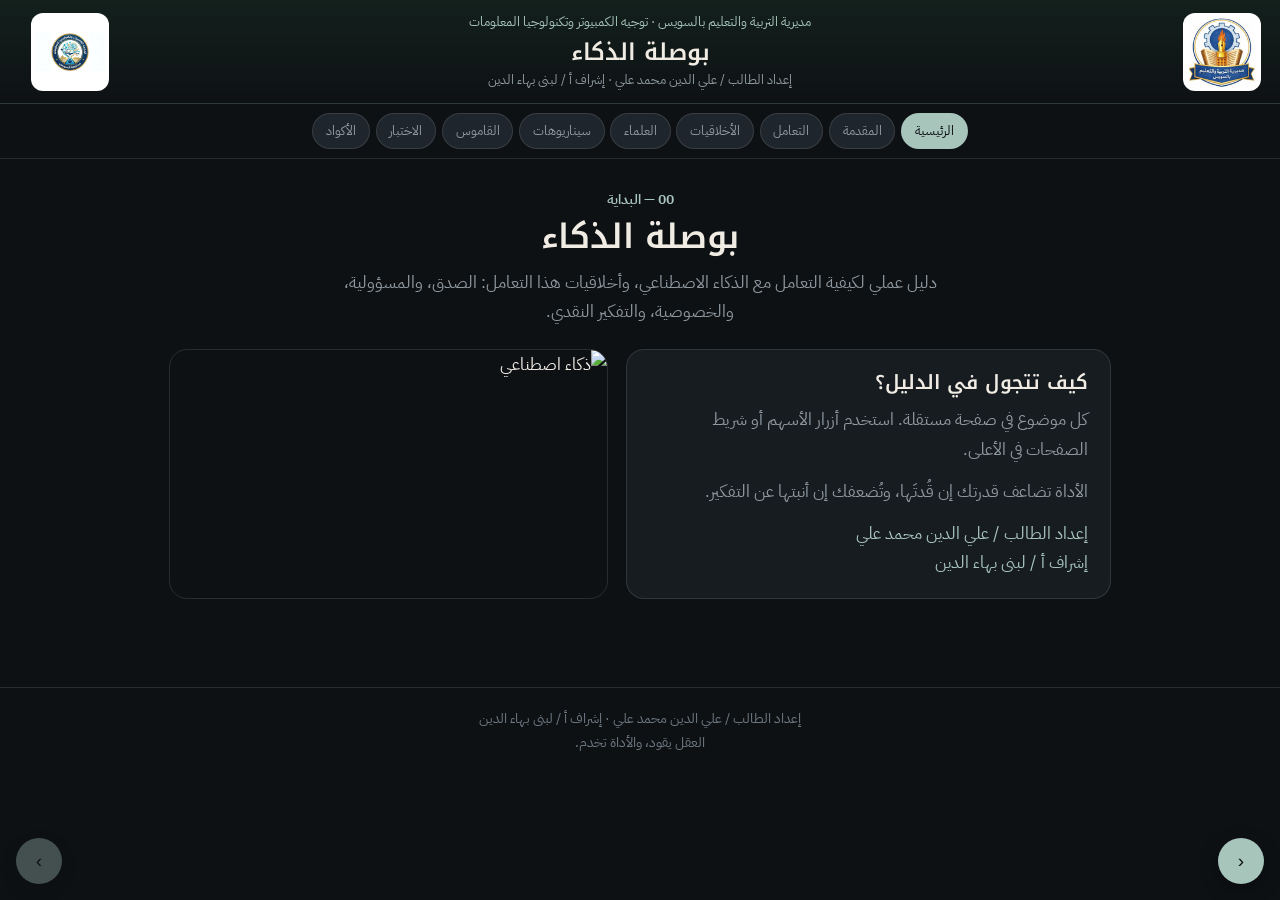
==== commit 58e70c76: "Update index-9.html" ====
--- a/index-9.html
+++ b/index-9.html
@@ -1,1011 +1,726 @@
 <!DOCTYPE html>
 <html lang="ar" dir="rtl">
 <head>
-  <meta charset="UTF-8">
-  <meta name="viewport" content="width=device-width, initial-scale=1.0">
-  <title>منصة طالب ثانوي | المناهج · الكتب · مساعد AI</title>
-  <meta name="description" content="منصة رقمية لطلاب الثانوية — مناهج مفصلة، كتب مقترحة، صور، ومساعد ذكي">
-  <link href="https://fonts.googleapis.com/css2?family=Cairo:wght@400;500;600;700;800&display=swap" rel="stylesheet">
-  <style>
-:root {
-  --bg:#0b1220; --bg2:#111827; --surf:#162032; --surf2:#1e2d45;
-  --border:#2a3a55; --pri:#10b981; --pri2:#059669; --glow:rgba(16,185,129,.25);
-  --acc:#fbbf24; --acc2:#d97706; --txt:#e8eef7; --mut:#94a3b8; --dim:#64748b;
-  --r:14px; --rs:10px; --sh:0 8px 32px rgba(0,0,0,.35); --tr:.22s ease;
-}
-*,*::before,*::after{box-sizing:border-box;margin:0;padding:0}
-html{scroll-behavior:smooth}
-body{
-  font-family:'Cairo',system-ui,sans-serif;
-  color:var(--txt);
-  line-height:1.75;
-  min-height:100vh;
-  background-color:#070d18;
-  background-image:
-    radial-gradient(ellipse 90% 60% at 100% -10%, rgba(16,185,129,.22), transparent 55%),
-    radial-gradient(ellipse 70% 50% at -5% 100%, rgba(251,191,36,.12), transparent 50%),
-    radial-gradient(ellipse 50% 40% at 50% 50%, rgba(30,64,120,.15), transparent 70%),
-    linear-gradient(165deg, #060b14 0%, #0b1220 35%, #0a1628 70%, #071018 100%);
-  background-attachment: fixed;
-}
-body::before{
-  content:"";
-  position:fixed;
-  inset:0;
-  pointer-events:none;
-  z-index:0;
-  opacity:.5;
-  background-image:
-    radial-gradient(circle at 18% 28%, rgba(16,185,129,.07) 0%, transparent 28%),
-    radial-gradient(circle at 82% 72%, rgba(251,191,36,.055) 0%, transparent 24%),
-    url("data:image/svg+xml,%3Csvg width='80' height='80' viewBox='0 0 80 80' xmlns='http://www.w3.org/2000/svg'%3E%3Cg fill='none' fill-rule='evenodd'%3E%3Cg fill='%2310b981' fill-opacity='0.035'%3E%3Cpath d='M0 0h40v40H0V0zm40 40h40v40H40V40z'/%3E%3C/g%3E%3C/g%3E%3C/svg%3E");
-}
-body > *{position:relative;z-index:1}
-a{text-decoration:none;color:inherit;transition:var(--tr)}
-.container{width:100%;max-width:1140px;margin:0 auto;padding:0 1.2rem}
-img{max-width:100%;display:block;border-radius:var(--rs)}
-
-.header{position:sticky;top:0;z-index:200;background:rgba(11,18,32,.95);backdrop-filter:blur(16px);border-bottom:1px solid var(--border)}
-.nav-c{display:flex;align-items:center;justify-content:space-between;height:68px}
-.logo{display:flex;align-items:center;gap:.5rem;font-weight:800;font-size:1.1rem;color:var(--pri)}
-.logo-m{width:36px;height:36px;border-radius:10px;background:linear-gradient(135deg,var(--pri),#34d399);display:flex;align-items:center;justify-content:center;color:#0b1220;font-weight:800}
-.nav{display:flex;align-items:center;gap:.1rem;flex-wrap:wrap}
-.nav a{padding:.35rem .55rem;border-radius:8px;font-size:.78rem;font-weight:600;color:var(--mut);white-space:nowrap}
-.nav a:hover,.nav a.on{color:var(--pri);background:var(--glow)}
-.mtog{display:none;flex-direction:column;gap:5px;background:none;border:none;cursor:pointer;padding:6px}
-.mtog span{display:block;width:22px;height:2.5px;background:var(--txt);border-radius:2px}
-
-.btn{display:inline-flex;align-items:center;justify-content:center;gap:.35rem;padding:.7rem 1.3rem;border-radius:10px;font-family:inherit;font-weight:700;font-size:.9rem;border:2px solid transparent;cursor:pointer;transition:var(--tr)}
-.btn-p{background:linear-gradient(135deg,var(--pri),var(--pri2));color:#06120c;border:none}
-.btn-p:hover{transform:translateY(-2px);box-shadow:0 8px 24px var(--glow)}
-.btn-g{background:transparent;border-color:var(--border);color:var(--txt)}
-.btn-g:hover{border-color:var(--pri);color:var(--pri);background:var(--glow)}
-.btn-a{background:linear-gradient(135deg,var(--acc),var(--acc2));color:#1a1200;border:none}
-.btn-a:hover{transform:translateY(-2px)}
-.btn-lg{padding:.85rem 1.7rem;font-size:1rem}
-
-.ps{display:none;animation:fi .28s ease}
-.ps.on{display:block}
-@keyframes fi{from{opacity:0;transform:translateY(8px)}to{opacity:1;transform:none}}
-
-.hero{padding:3.8rem 0 3rem;background:radial-gradient(ellipse 70% 50% at 80% 10%,rgba(16,185,129,.18),transparent),radial-gradient(ellipse 50% 40% at 10% 90%,rgba(251,191,36,.08),transparent),linear-gradient(180deg,#0e1a2e,var(--bg))}
-.hero-c{text-align:center;max-width:780px;margin:0 auto}
-.badge{display:inline-flex;background:var(--surf);border:1px solid var(--border);color:var(--pri);font-weight:700;font-size:.85rem;padding:.35rem .95rem;border-radius:50px;margin-bottom:1.1rem}
-.hero h1{font-size:clamp(1.8rem,5vw,2.9rem);font-weight:800;line-height:1.35;margin-bottom:1rem;background:linear-gradient(135deg,#fff 30%,var(--pri));-webkit-background-clip:text;-webkit-text-fill-color:transparent;background-clip:text}
-.hero p{font-size:1.05rem;color:var(--mut);max-width:560px;margin:0 auto 1.6rem}
-.hero-act{display:flex;flex-wrap:wrap;gap:.65rem;justify-content:center;margin-bottom:2rem}
-.stats{display:flex;justify-content:center;gap:1rem;flex-wrap:wrap}
-.st{background:var(--surf);border:1px solid var(--border);border-radius:var(--rs);padding:.9rem 1.2rem;text-align:center;min-width:100px}
-.st b{display:block;font-size:1.55rem;font-weight:800;color:var(--pri)}
-.st span{font-size:.75rem;color:var(--mut);font-weight:600}
-
-.ph{background:linear-gradient(135deg,#0d2818,#0f3d2e 40%,#0b1220);border-bottom:1px solid var(--border);padding:2.6rem 0 2.2rem;text-align:center}
-.ph .tag{display:inline-block;background:var(--glow);color:var(--pri);font-weight:700;font-size:.8rem;padding:.28rem .8rem;border-radius:50px;margin-bottom:.6rem;border:1px solid rgba(16,185,129,.3)}
-.ph h1{font-size:clamp(1.6rem,4vw,2.3rem);font-weight:800;margin-bottom:.4rem}
-.ph p{color:var(--mut);max-width:520px;margin:0 auto}
-
-.sec{padding:3.2rem 0}
-.sec-d{background:var(--bg2)}
-.sh{text-align:center;margin-bottom:2rem}
-.sh .tag{display:inline-block;background:var(--glow);color:var(--pri);font-weight:700;font-size:.78rem;padding:.25rem .8rem;border-radius:50px;margin-bottom:.5rem;border:1px solid rgba(16,185,129,.25)}
-.sh h2{font-size:clamp(1.35rem,3vw,1.85rem);font-weight:800;margin-bottom:.35rem}
-.sh p{color:var(--mut);max-width:460px;margin:0 auto;font-size:.92rem}
-
-.grid{display:grid;grid-template-columns:repeat(auto-fill,minmax(260px,1fr));gap:1.2rem}
-.card{background:var(--surf);border:1px solid var(--border);border-radius:var(--r);padding:1.4rem;display:flex;flex-direction:column;transition:var(--tr);box-shadow:var(--sh);overflow:hidden}
-.card:hover{transform:translateY(-5px);border-color:var(--pri);box-shadow:0 12px 40px rgba(16,185,129,.12)}
-.card-img{width:100%;height:140px;object-fit:cover;border-radius:var(--rs);margin-bottom:1rem}
-.card-ic{width:46px;height:46px;border-radius:12px;background:var(--glow);display:flex;align-items:center;justify-content:center;font-size:1.35rem;margin-bottom:.9rem}
-.card h3{font-size:1.05rem;font-weight:700;margin-bottom:.35rem}
-.card p{color:var(--mut);font-size:.88rem;flex:1;margin-bottom:.8rem}
-.card .lk{font-weight:700;color:var(--pri);font-size:.85rem}
-
-.img-row{display:grid;grid-template-columns:repeat(auto-fit,minmax(200px,1fr));gap:1rem;margin:1.5rem 0}
-.img-row img{height:160px;width:100%;object-fit:cover;border:1px solid var(--border)}
-
-.book{background:var(--surf);border:1px solid var(--border);border-radius:var(--r);padding:1.2rem;display:flex;gap:1rem;align-items:flex-start;transition:var(--tr);text-decoration:none;color:inherit}
-a.book{cursor:pointer}
-a.book:hover{border-color:var(--pri);transform:translateY(-3px);box-shadow:0 8px 24px rgba(16,185,129,.15)}
-.book:hover{border-color:var(--pri)}
-.book-ic{width:52px;height:68px;border-radius:6px;background:linear-gradient(160deg,var(--pri),var(--pri2));display:flex;align-items:center;justify-content:center;font-size:1.4rem;flex-shrink:0;color:#06120c;font-weight:800}
-.book h4{font-size:.98rem;margin-bottom:.25rem}
-.book p{color:var(--mut);font-size:.82rem}
-.book .tag-b{display:inline-block;background:var(--glow);color:var(--pri);font-size:.7rem;font-weight:700;padding:.15rem .5rem;border-radius:50px;margin-top:.35rem}
-.book .open-hint{display:block;margin-top:.4rem;font-size:.75rem;font-weight:700;color:var(--acc)}
-a.book .open-hint::after{content:" ↗"}
-
-.subj{background:var(--surf);border:1px solid var(--border);border-radius:var(--r);padding:1.5rem;margin-bottom:1.2rem}
-.subj h3{font-size:1.15rem;margin-bottom:.5rem;color:var(--pri);display:flex;align-items:center;gap:.5rem}
-.subj .desc{color:var(--mut);font-size:.92rem;margin-bottom:1rem}
-.subj .books-list{display:grid;grid-template-columns:repeat(auto-fill,minmax(220px,1fr));gap:.8rem}
-
-.note{background:rgba(251,191,36,.08);border:1px solid rgba(251,191,36,.3);border-radius:var(--r);padding:1.3rem 1.5rem;max-width:700px;margin:0 auto;text-align:center}
-.note h3{color:var(--acc);margin-bottom:.35rem}
-.note p{color:#e8d5a3;font-size:.92rem}
-
-/* AI Chat */
-.ai-wrap{max-width:720px;margin:0 auto;background:var(--surf);border:1px solid var(--border);border-radius:var(--r);overflow:hidden;box-shadow:var(--sh)}
-.ai-head{background:linear-gradient(135deg,#064e3b,#0d2818);padding:1.2rem 1.4rem;display:flex;align-items:center;gap:.8rem;border-bottom:1px solid rgba(16,185,129,.3)}
-.ai-av{width:44px;height:44px;border-radius:50%;background:linear-gradient(135deg,var(--pri),#34d399);display:flex;align-items:center;justify-content:center;font-size:1.4rem}
-.ai-head h3{font-size:1.1rem}
-.ai-head p{font-size:.8rem;color:var(--mut)}
-.ai-body{height:340px;overflow-y:auto;padding:1.2rem;display:flex;flex-direction:column;gap:.8rem}
-.msg{max-width:85%;padding:.75rem 1rem;border-radius:12px;font-size:.9rem;line-height:1.6}
-.msg.bot{background:var(--surf2);border:1px solid var(--border);align-self:flex-start;border-bottom-right-radius:4px}
-.msg.user{background:var(--glow);border:1px solid rgba(16,185,129,.35);align-self:flex-end;border-bottom-left-radius:4px;color:#d1fae5}
-.ai-foot{display:flex;gap:.5rem;padding:1rem;border-top:1px solid var(--border);background:var(--bg2)}
-.ai-foot input{flex:1;background:var(--surf);border:1px solid var(--border);border-radius:10px;padding:.7rem 1rem;color:var(--txt);font-family:inherit;font-size:.9rem;outline:none}
-.ai-foot input:focus{border-color:var(--pri)}
-.ai-foot button{background:var(--pri);color:#06120c;border:none;border-radius:10px;padding:.7rem 1.2rem;font-weight:700;font-family:inherit;cursor:pointer}
-.ai-qs{display:flex;flex-wrap:wrap;gap:.4rem;padding:0 1rem 1rem;background:var(--bg2)}
-.ai-qs button{background:var(--surf);border:1px solid var(--border);color:var(--mut);border-radius:50px;padding:.35rem .8rem;font-size:.78rem;font-family:inherit;cursor:pointer;font-weight:600}
-.ai-qs button:hover{border-color:var(--pri);color:var(--pri)}
-
-.grade-tabs{display:flex;flex-wrap:wrap;gap:.5rem;justify-content:center;margin-bottom:1.8rem}
-.grade-tabs button{background:var(--surf);border:1px solid var(--border);color:var(--mut);border-radius:50px;padding:.5rem 1.2rem;font-family:inherit;font-weight:700;font-size:.88rem;cursor:pointer}
-.grade-tabs button.on,.grade-tabs button:hover{background:var(--glow);border-color:var(--pri);color:var(--pri)}
-.grade-panel{display:none}
-.grade-panel.on{display:block}
-
-.trust{display:flex;flex-wrap:wrap;justify-content:center;gap:1.3rem;padding:1rem;background:var(--bg2);border-bottom:1px solid var(--border)}
-.trust div{display:flex;align-items:center;gap:.4rem;font-size:.8rem;font-weight:600;color:var(--mut)}
-.trust span{color:var(--pri)}
-
-.footer{background:#060b14;padding:2.8rem 0 0;border-top:1px solid var(--border);color:var(--dim)}
-.fg{display:grid;grid-template-columns:1.4fr 1fr 1fr 1.2fr;gap:1.6rem;margin-bottom:2rem}
-.footer h4{color:var(--txt);font-size:.92rem;margin-bottom:.7rem}
-.footer a{display:block;padding:.2rem 0;font-size:.85rem;color:var(--mut)}
-.footer a:hover{color:var(--pri)}
-.fb{border-top:1px solid var(--border);padding:1.1rem 0;text-align:center;font-size:.85rem}
-.fb strong{color:var(--mut)}
-
-.banner-img{width:100%;height:200px;object-fit:cover;border-radius:var(--r);margin-bottom:1.5rem;border:1px solid var(--border)}
-
-@media(max-width:960px){
-  .nav{display:none;position:absolute;top:68px;right:0;left:0;background:var(--bg2);flex-direction:column;padding:.7rem;border-bottom:1px solid var(--border);box-shadow:var(--sh)}
-  .nav.open{display:flex}
-  .nav a{width:100%;text-align:center;padding:.65rem;font-size:.9rem}
-  .mtog{display:flex}
-  .fg{grid-template-columns:1fr 1fr}
-}
-@media(max-width:560px){.fg{grid-template-columns:1fr}.hero{padding:2.8rem 0 2.2rem}}
-  
-.official-top{
-  background:linear-gradient(180deg,#071018 0%,#0b1220 100%);
-  border-bottom:3px solid var(--pri);
-  padding:1.15rem 0 1.25rem;
-}
-.official-inner{
-  display:flex;flex-wrap:wrap;align-items:center;justify-content:space-between;gap:1.25rem;
-}
-.official-logos{display:flex;align-items:center;gap:1.25rem;flex-wrap:wrap;justify-content:center}
-.off-logo{
-  height:88px;width:88px;object-fit:contain;
-  background:#ffffff;border-radius:50%;padding:6px;
-  border:3px solid var(--pri);box-shadow:0 6px 20px rgba(16,185,129,.25);
-}
-.official-names{
-  text-align:center;
-  background:var(--surf);
-  border:1px solid var(--border);
-  border-radius:14px;
-  padding:1rem 1.5rem;
-  min-width:260px;
-}
-.student-line{font-size:1.25rem;font-weight:800;color:var(--txt);margin-bottom:.4rem;letter-spacing:.02em}
-.student-line strong{color:var(--pri)}
-.supervisor-line{font-size:1rem;color:var(--mut);font-weight:600}
-.supervisor-line strong{color:var(--acc)}
-@media(max-width:600px){
-  .official-inner{flex-direction:column;text-align:center}
-  .official-names{width:100%}
-  .off-logo{height:76px;width:76px}
-}
-
-
-.name-strip{background:var(--bg2);border-bottom:1px solid var(--border)}
-
+<meta charset="UTF-8"/>
+<meta name="viewport" content="width=device-width, initial-scale=1.0"/>
+<title>بوصلة الذكاء — دليل الطالب للذكاء الاصطناعي</title>
+<link rel="preconnect" href="https://fonts.googleapis.com"/>
+<link rel="preconnect" href="https://fonts.gstatic.com" crossorigin/>
+<link href="https://fonts.googleapis.com/css2?family=IBM+Plex+Sans+Arabic:wght@400;500;600;700&family=Noto+Kufi+Arabic:wght@500;600;700&display=swap" rel="stylesheet"/>
+<style>
+:root{
+  --bg:#0e1114;--surface:#171c21;--raised:#1e252c;--fg:#f0ece4;--muted:#8e989f;--subtle:#6d7780;
+  --accent:#a8c5bc;--accent-fg:#0e1114;--border:rgba(240,236,228,.12);--border-strong:rgba(240,236,228,.22);
+  --good:#8fba9a;--bad:#d09084;--radius:12px;--radius-lg:16px;
+}
+*{box-sizing:border-box;margin:0;padding:0}
+html{scroll-behavior:smooth;-webkit-font-smoothing:antialiased}
+body{background:var(--bg);color:var(--fg);font-family:"IBM Plex Sans Arabic","Segoe UI",Tahoma,sans-serif;line-height:1.75;font-size:1.05rem;min-height:100vh}
+h1,h2,h3,h4{font-family:"Noto Kufi Arabic","IBM Plex Sans Arabic",sans-serif;line-height:1.3;font-weight:600}
+a{color:var(--accent);text-decoration:none}
+
+.brand-bar{
+  background:linear-gradient(180deg,#13201c,#0e1114);
+  border-bottom:1px solid var(--border);
+  padding:.7rem 1.2rem;
+  display:grid;grid-template-columns:90px 1fr 90px;
+  align-items:center;gap:.8rem;
+}
+.brand-bar img{width:78px;height:78px;object-fit:contain;background:#fff;border-radius:12px;padding:4px}
+.brand-text{text-align:center}
+.brand-text .org{color:var(--accent);font-size:.82rem}
+.brand-text h1{font-size:clamp(1.05rem,2.6vw,1.45rem);margin:.15rem 0}
+.brand-text .credit{color:var(--muted);font-size:.82rem}
+
+.nav-wrap{
+  position:sticky;top:0;z-index:50;
+  background:rgba(14,17,20,.94);backdrop-filter:blur(12px);
+  border-bottom:1px solid var(--border);
+  padding:.55rem .8rem;
+}
+.nav-row{display:flex;flex-wrap:wrap;gap:.35rem;justify-content:center;max-width:1100px;margin:0 auto}
+.nav-row a,.nav-row button.navp{
+  background:var(--raised);color:var(--muted);border:1px solid var(--border);
+  padding:.35rem .8rem;border-radius:999px;font:inherit;font-size:.82rem;cursor:pointer;
+}
+.nav-row a.active,.nav-row button.navp.active{background:var(--accent);color:var(--accent-fg);border-color:transparent}
+
+.page{display:none;max-width:980px;margin:0 auto;padding:1.75rem 1.2rem 5.5rem}
+.page.active{display:block}
+
+.page-head{text-align:center;margin-bottom:1.4rem}
+.page-head .num{color:var(--accent);font-size:.9rem;font-weight:600}
+.page-head h2{font-size:clamp(1.5rem,3.4vw,2.1rem);margin:.25rem 0 .5rem}
+.page-head p{color:var(--muted);max-width:640px;margin:0 auto}
+
+.split{display:grid;grid-template-columns:1.05fr .95fr;gap:1.1rem;align-items:stretch}
+@media(max-width:800px){.split{grid-template-columns:1fr}}
+.photo{width:100%;height:100%;min-height:240px;object-fit:cover;border-radius:18px;border:1px solid var(--border)}
+.panel{background:var(--surface);border:1px solid var(--border);border-radius:18px;padding:1.25rem 1.35rem}
+.panel p{color:var(--muted)}
+
+.card{background:var(--surface);border:1px solid var(--border);border-radius:var(--radius-lg);padding:1.15rem 1.25rem;margin-bottom:.8rem}
+.card-num{display:inline-flex;width:2rem;height:2rem;align-items:center;justify-content:center;background:var(--raised);color:var(--accent);border-radius:8px;font-weight:600;font-size:.9rem;margin-left:.7rem}
+.card h3{display:flex;align-items:center;font-size:1.05rem;margin-bottom:.4rem}
+.card p{color:var(--muted);font-size:.96rem}
+
+.ethics-grid{display:grid;grid-template-columns:repeat(auto-fill,minmax(220px,1fr));gap:.8rem;margin-top:1rem}
+.ethic-card{background:var(--surface);border:1px solid var(--border);border-radius:16px;padding:1.1rem}
+.ethic-card .en{color:var(--subtle);font-size:.76rem;margin-bottom:.4rem}
+.ethic-card p{color:var(--muted);font-size:.9rem}
+
+.compare{display:grid;grid-template-columns:1fr 1fr;gap:.75rem;margin-top:1rem}
+@media(max-width:600px){.compare{grid-template-columns:1fr}}
+.compare-col{border-radius:12px;padding:1rem;border:1px solid var(--border)}
+.compare-col.good{background:rgba(143,186,154,.08);border-color:rgba(143,186,154,.25)}
+.compare-col.bad{background:rgba(208,144,132,.08);border-color:rgba(208,144,132,.25)}
+.compare-col.good h4{color:var(--good)}.compare-col.bad h4{color:var(--bad)}
+.compare-col ul{list-style:none;display:flex;flex-direction:column;gap:.45rem}
+.compare-col li{font-size:.9rem;color:var(--muted)}
+
+.scientists-grid{display:grid;grid-template-columns:repeat(auto-fill,minmax(230px,1fr));gap:.9rem}
+.sci-card{background:var(--surface);border:1px solid var(--border);border-radius:16px;overflow:hidden;cursor:pointer;text-align:right}
+.sci-card img{width:100%;height:130px;object-fit:cover;display:block}
+.sci-card .body{padding:1rem}
+.sci-card h3{font-size:1.02rem}
+.sci-card .role{color:var(--accent);font-size:.82rem;margin:.2rem 0 .4rem}
+.sci-card p{color:var(--muted);font-size:.88rem}
+
+.article-hero{width:100%;height:240px;object-fit:cover;border-radius:16px;margin-bottom:1.1rem;border:1px solid var(--border)}
+.article .meta{color:var(--subtle);margin-bottom:.4rem}
+.article .lead{color:var(--accent);margin:0 0 1rem}
+.article .body p{color:var(--muted);margin-bottom:1rem}
+.article .body h3{margin:1.2rem 0 .45rem}
+.lesson{background:var(--surface);border:1px solid var(--border);border-radius:12px;padding:1rem 1.15rem;margin-top:1.2rem}
+.lesson h4{color:var(--accent);margin-bottom:.3rem}
+.lesson p{color:var(--muted)}
+
+.glossary-item{background:var(--surface);border:1px solid var(--border);border-radius:12px;padding:1rem 1.15rem;margin-bottom:.7rem}
+.glossary-item .en{color:var(--subtle);font-size:.8rem}
+.glossary-item p{color:var(--muted)}
+
+.scenario-box,.quiz-box{background:var(--surface);border:1px solid var(--border);border-radius:16px;padding:1.3rem}
+.opt-btn{text-align:right;background:var(--raised);border:1px solid var(--border);color:var(--fg);padding:.8rem 1rem;border-radius:10px;font:inherit;cursor:pointer;width:100%;margin-bottom:.5rem}
+.opt-btn.correct{border-color:var(--good);background:rgba(143,186,154,.15)}
+.opt-btn.wrong{border-color:var(--bad);background:rgba(208,144,132,.12)}
+.feedback{margin-top:.7rem;padding:.8rem 1rem;border-radius:10px;display:none}
+.feedback.show{display:block}
+.feedback.ok{background:rgba(143,186,154,.12);color:var(--good)}
+.feedback.no{background:rgba(208,144,132,.12);color:var(--bad)}
+.btn{display:inline-flex;align-items:center;justify-content:center;gap:.4rem;padding:.6rem 1.1rem;border-radius:8px;border:none;font:inherit;font-weight:500;cursor:pointer}
+.btn-accent{background:var(--accent);color:var(--accent-fg)}
+.btn-ghost{background:transparent;color:var(--fg);border:1px solid var(--border-strong)}
+.quiz-result{text-align:center;display:none;padding:1.5rem}
+.quiz-result.show{display:block}
+.quiz-result .score{font-size:2.6rem;color:var(--accent);font-weight:700}
+
+.code-tabs{display:flex;flex-wrap:wrap;gap:.35rem;margin:.8rem 0}
+.code-tab{padding:.4rem .85rem;border-radius:8px;border:none;background:var(--raised);color:var(--muted);font:inherit;font-size:.85rem;cursor:pointer}
+.code-tab.active{background:var(--accent);color:var(--accent-fg)}
+.code-panel{display:none;background:#0a0c0e;border:1px solid var(--border);border-radius:12px;overflow:hidden}
+.code-panel.active{display:block}
+.code-panel pre{padding:1.1rem;overflow-x:auto;font-family:ui-monospace,Menlo,Consolas,monospace;font-size:.78rem;line-height:1.55;color:#d4d0c8;direction:ltr;text-align:left}
+.code-explain .item{background:var(--surface);border:1px solid var(--border);border-radius:8px;padding:.7rem 1rem;margin-top:.5rem;font-size:.9rem}
+code{background:var(--raised);padding:.1rem .35rem;border-radius:4px;color:var(--accent);direction:ltr}
+
+.pager{
+  position:fixed;bottom:16px;left:16px;right:16px;
+  display:flex;justify-content:space-between;pointer-events:none;z-index:40;
+}
+.pager button{
+  pointer-events:auto;width:46px;height:46px;border-radius:50%;
+  border:none;background:var(--accent);color:var(--accent-fg);font-size:1.2rem;cursor:pointer;
+  box-shadow:0 6px 18px rgba(0,0,0,.35)
+}
+.pager button:disabled{opacity:.35;cursor:default}
+
+footer{text-align:center;padding:1.2rem;color:var(--subtle);font-size:.85rem;border-top:1px solid var(--border)}
 </style>
 </head>
 <body>
-<!-- Official header: logos + student name -->
-<div class="official-top">
-  <div class="container official-inner">
-    <div class="official-logos">
-      <img src="[data-uri]" alt="مديرية التربية والتعليم بالسويس" class="off-logo" width="100" height="100">
-      <img src="[data-uri]" alt="توجيه الكمبيوتر وتكنولوجيا المعلومات - محافظة السويس" class="off-logo" width="100" height="100">
+
+<div class="brand-bar">
+  <img src="[data-uri]" alt="مديرية التربية والتعليم بالسويس"/>
+  <div class="brand-text">
+    <div class="org">مديرية التربية والتعليم بالسويس · توجيه الكمبيوتر وتكنولوجيا المعلومات</div>
+    <h1>بوصلة الذكاء</h1>
+    <div class="credit">إعداد الطالب / علي الدين محمد علي · إشراف أ / لبنى بهاء الدين</div>
+  </div>
+  <img src="[data-uri]" alt="توجيه الكمبيوتر وتكنولوجيا المعلومات"/>
+</div>
+
+<div class="nav-wrap">
+  <div class="nav-row" id="navRow"></div>
+</div>
+
+<!-- HOME -->
+<div class="page active" id="page-home">
+  <div class="page-head">
+    <div class="num">00 — البداية</div>
+    <h2>بوصلة الذكاء</h2>
+    <p>دليل عملي لكيفية التعامل مع الذكاء الاصطناعي، وأخلاقيات هذا التعامل: الصدق، والمسؤولية، والخصوصية، والتفكير النقدي.</p>
+  </div>
+  <div class="split">
+    <div class="panel">
+      <h3 style="margin-bottom:.6rem">كيف تتجول في الدليل؟</h3>
+      <p>كل موضوع في صفحة مستقلة. استخدم أزرار الأسهم أو شريط الصفحات في الأعلى.</p>
+      <p style="margin-top:.8rem">الأداة تضاعف قدرتك إن قُدتَها، وتُضعفك إن أنبتها عن التفكير.</p>
+      <p style="margin-top:.8rem;color:var(--accent)">إعداد الطالب / علي الدين محمد علي<br/>إشراف أ / لبنى بهاء الدين</p>
     </div>
-    <div class="official-names">
-      <div class="student-line">عمل الطالب: <strong>محمد خالد راتب</strong></div>
-      <div class="supervisor-line">إشراف: <strong>أ. لبنى بهاء الدين</strong></div>
+    <img class="photo" src="https://images.unsplash.com/photo-1677442136019-21780ecad995?auto=format&fit=crop&w=1200&q=80" alt="ذكاء اصطناعي"/>
+  </div>
+</div>
+
+<!-- INTRO -->
+<div class="page" id="page-intro">
+  <div class="page-head">
+    <div class="num">01 — قبل الاستخدام</div>
+    <h2>ما الذكاء الاصطناعي في عبارة واحدة؟</h2>
+    <p>تعريف بسيط يضع الأداة في مكانها الصحيح قبل أن تبدأ استخدامها.</p>
+  </div>
+  <div class="split">
+    <div class="panel">
+      <p>برامج تتعلم من كميات هائلة من النصوص والصور لتوليد إجابات أو أمثلة تبدو ذكية. ليست إنساناً، ولا معلماً معصوماً، ولا تملك ضميراً. الضمير — في هذا الباب — هو ضميرك أنت.</p>
+      <p style="margin-top:1rem;color:var(--accent)">الأداة تضاعف قدرتك إن قُدتَها، وتُضعفك إن أنبتها عن التفكير.</p>
     </div>
-  </div>
-</div>
-
-
-<header class="header">
-  <div class="container nav-c">
-    <a href="#" class="logo" onclick="go('home');return false;"><span class="logo-m">ث</span> طالب ثانوي</a>
-    <nav class="nav" id="nav">
-      <a href="#" class="on" data-p="home" onclick="go('home');return false;">الرئيسية</a>
-      <a href="#" data-p="curr" onclick="go('curr');return false;">المناهج والكتب</a>
-      <a href="#" data-p="summaries" onclick="go('summaries');return false;">ملخصات الدروس</a>
-      <a href="#" data-p="grades" onclick="go('grades');return false;">الصفوف</a>
-      <a href="#" data-p="library" onclick="go('library');return false;">المكتبة</a>
-      <a href="#" data-p="bac" onclick="go('bac');return false;">البكالوريا</a>
-      <a href="#" data-p="exams" onclick="go('exams');return false;">الامتحانات</a>
-      <a href="#" data-p="ai" onclick="go('ai');return false;">🤖 مساعد AI</a>
-      <a href="#" data-p="tips" onclick="go('tips');return false;">نصائح</a>
-      <a href="#" data-p="sources" onclick="go('sources');return false;">المصادر</a>
-      <a href="#" data-p="about" onclick="go('about');return false;">عن المشروع</a>
-    </nav>
-    <button class="mtog" id="menuToggle" aria-label="قائمة"><span></span><span></span><span></span></button>
-  </div>
-</header>
-
-<div class="name-strip">
-  <div class="container" style="text-align:center;padding:.85rem 1rem">
-    <span style="font-size:1.1rem;font-weight:800;color:var(--pri)">عمل الطالب: محمد خالد راتب</span>
-    <span style="margin:0 .75rem;color:var(--border)">|</span>
-    <span style="font-size:1rem;font-weight:700;color:var(--acc)">إشراف: أ. لبنى بهاء الدين</span>
-  </div>
-</div>
-
-
-<div class="trust">
-  <div><span>✓</span> روابط رسمية فقط</div>
-  <div><span>✓</span> مناهج وكتب مفصّلة</div>
-  <div><span>✓</span> مساعد ذكي للطالب</div>
-  <div><span>✓</span> مشروع مدرسي موثّق</div>
-</div>
-
-<!-- ===== HOME ===== -->
-<div id="p-home" class="ps on">
-  <section class="hero">
-    <div class="container hero-c">
-      <div class="badge">✦ مناهج · كتب · مساعد AI</div>
-      <h1>منصة طالب ثانوي<br>دليلك الكامل للتفوق</h1>
-      <p>شرح مفصّل لكل المناهج والكتب المقترحة، صور توضيحية، ومساعد ذكي يجاوب أسئلتك الدراسية — مع روابط رسمية فقط.</p>
-      <div class="hero-act">
-        <a href="#" class="btn btn-p btn-lg" onclick="go('curr');return false;">المناهج والكتب</a>
-        <a href="#" class="btn btn-a btn-lg" onclick="go('ai');return false;">🤖 اسأل المساعد الذكي</a>
-      </div>
-      <div class="stats">
-        <div class="st"><b>3</b><span>صفوف</span></div>
-        <div class="st"><b>15+</b><span>مادة</span></div>
-        <div class="st"><b>40+</b><span>كتاب مقترح</span></div>
-        <div class="st"><b>AI</b><span>مساعد ذكي</span></div>
-      </div>
+    <img class="photo" src="https://images.unsplash.com/photo-1485827404703-89b55fcc595e?auto=format&fit=crop&w=1200&q=80" alt="روبوت وتعليم"/>
+  </div>
+</div>
+
+<!-- GUIDE -->
+<div class="page" id="page-guide">
+  <div class="page-head">
+    <div class="num">02 — المنهج العملي</div>
+    <h2>كيف تتعامل مع الذكاء الاصطناعي</h2>
+    <p>ثماني خطوات تصلح للواجب، والمذاكرة، والبحث، والحياة اليومية على الشبكة.</p>
+  </div>
+  <img class="article-hero" src="https://images.unsplash.com/photo-1516321318423-f06f85e504b3?auto=format&fit=crop&w=1200&q=80" alt="طالب يتعلم"/>
+  <div class="card"><h3><span class="card-num">01</span>حدّد هدفك قبل أن تسأل</h3><p>اسأل نفسك: أريد فهماً، أم تلخيصاً، أم مثالاً؟ الذكاء الاصطناعي أداة، والأداة بلا هدف تُضيّع الوقت. كلما وضحت النية، جاءت الإجابة أدق.</p></div>
+  <div class="card"><h3><span class="card-num">02</span>اكتب أمراً واضحاً ومحدداً</h3><p>بدل «اشرح الفيزياء» اكتب: «اشرح قانون أوم بمثال من الحياة اليومية». التحديد ليس تعقيداً، بل احترام لوقتك.</p></div>
+  <div class="card"><h3><span class="card-num">03</span>استخدمه لفهم الفكرة لا لنسخ الإجابة</h3><p>اطلب الشرح، ثم أغلق الشاشة وحاول أن تعيد الفكرة بكلماتك. إن لم تستطع، فالواجب لم يُنجَز بعد. العقل الذي يعتمد على النسخ يضعف كما تضعف العضلة بلا تمرين.</p></div>
+  <div class="card"><h3><span class="card-num">04</span>راجع كل معلومة من مصدر موثوق</h3><p>النماذج اللغوية قد تختلق تواريخ وأسماء ومعادلات تبدو واثقة. هذا ما يُسمّى «الهلوسة». قارن الإجابة بالكتاب المدرسي أو بموقع تعليمي موثوق قبل أن تعتمدها.</p></div>
+  <div class="card"><h3><span class="card-num">05</span>لا تُدخل بياناتك الشخصية</h3><p>لا تكتب اسمك الكامل، أو رقم هاتف أسرتك، أو عنوان البيت، أو صور الهوية. ما يُرسل إلى أداة عامة قد يُحفَظ أو يُراجع. الخصوصية حق، وحمايتها مسؤوليتك.</p></div>
+  <div class="card"><h3><span class="card-num">06</span>اذكر استعانتك بالأداة حين يُطلب ذلك</h3><p>الصدق الأكاديمي يعني أن تقول للمعلم: «استعنت بأداة ذكاء اصطناعي في جمع الأفكار ثم صغت البحث بنفسي». الإخفاء غش، والإفصاح تعاون نظيف.</p></div>
+  <div class="card"><h3><span class="card-num">07</span>لا تستخدمه للغش في الاختبارات المغلقة</h3><p>الامتحان يقيس ما تعرفه أنت، لا ما يعرفه النموذج. الغش يسرق منك فرصة التعلم، ويعرّضك لعقوبة مدرسية، ويكسر ثقة المعلم بك.</p></div>
+  <div class="card"><h3><span class="card-num">08</span>توقف إذا طُلب منك شيء مؤذٍ</h3><p>لا تولّد محتوى يسيء إلى شخص، أو يحرض على العنف، أو ينتحل شخصية أحد. إن شعرت أن الطلب خطأ، فالرفض هو الخيار الأخلاقي الوحيد.</p></div>
+</div>
+
+<!-- ETHICS -->
+<div class="page" id="page-ethics">
+  <div class="page-head">
+    <div class="num">03 — الميثاق</div>
+    <h2>ثمانية مبادئ أخلاقية</h2>
+    <p>ليست شعارات للعرض. كل مبدأ يتحول إلى قرار ملموس حين تكتب أمراً أو تسلّم واجباً.</p>
+  </div>
+  <img class="article-hero" src="https://images.unsplash.com/photo-1454165804606-c3d57bc86b40?auto=format&fit=crop&w=1200&q=80" alt="مسؤولية وأخلاق"/>
+  <div class="ethics-grid">
+    <div class="ethic-card"><h3>الصدق</h3><div class="en">Academic honesty</div><p>عملُك يعكس فهمك. إن ساعدك الذكاء الاصطناعي، قل ذلك. انتحال النص جاهزاً خيانة للعلم وللنفس.</p></div>
+    <div class="ethic-card"><h3>المسؤولية</h3><div class="en">Responsibility</div><p>أنت المسؤول عن ما تنشره حتى لو ولّدته آلة. لا تختبئ خلف عبارة «الذكاء الاصطناعي هو من كتب».</p></div>
+    <div class="ethic-card"><h3>الخصوصية</h3><div class="en">Privacy</div><p>بياناتك وبيانات أسرتك ليست مادة للتجربة. لا تشارك أسراراً أو وثائق أو محادثات خاصة.</p></div>
+    <div class="ethic-card"><h3>العدالة</h3><div class="en">Fairness</div><p>بعض الإجابات منحازة أو ناقصة. لا تعامل مخرجات النموذج كحكم نهائي على الناس أو الثقافات.</p></div>
+    <div class="ethic-card"><h3>الشفافية</h3><div class="en">Transparency</div><p>وضّح حدود الأداة: هي مساعدة، ليست مصدراً علمياً معصوماً، وليست بديلاً عن المعلم.</p></div>
+    <div class="ethic-card"><h3>الأمان</h3><div class="en">Safety</div><p>ارفض المحتوى الضار والمضلل. إن وجدت معلومات خطرة، لا تعِد نشرها واطلب توجيهاً من شخص راشد.</p></div>
+    <div class="ethic-card"><h3>الملكية الفكرية</h3><div class="en">Intellectual property</div><p>لا تطلب نسخ كتاب كامل أو أغنية أو بحث لباحث آخر. احترم حق المؤلف كما تحب أن يُحترم عملك.</p></div>
+    <div class="ethic-card"><h3>التفكير النقدي</h3><div class="en">Critical thinking</div><p>اسأل دائماً: من أين جاءت هذه المعلومة؟ هل تتفق مع ما درسته؟ ماذا ينقصها؟ الشك المنهجي فضيلة.</p></div>
+  </div>
+  <h3 style="margin:1.6rem 0 .7rem">حدّ فاصل — استخدام مسؤول مقابل استخدام خاطئ</h3>
+  <div class="compare">
+    <div class="compare-col good"><h4>✓ مسؤول</h4><ul>
+      <li>تطلب شرحاً لقانون أوم ثم تحل التمارين وحدك</li>
+      <li>تتحقق من تاريخ أو تعريف في الكتاب المدرسي</li>
+      <li>تخفي اسمك وبيانات أسرتك في المحادثة</li>
+      <li>تخبر معلمك أنك استعنت بالأداة في العصف الذهني</li>
+      <li>تستخدمه لتحسين أسلوب فقرة كتبتها بنفسك</li>
+    </ul></div>
+    <div class="compare-col bad"><h4>✗ خاطئ</h4><ul>
+      <li>تنسخ حل الواجب كاملاً وتسلّمه باسمك</li>
+      <li>تصدق كل جملة لأنها كُتبت بثقة وأسلوب فصيح</li>
+      <li>تشارك رقم الهاتف أو صورة البطاقة «للتجربة»</li>
+      <li>تقدم بحثاً جاهزاً كأنك ألّفته من الصفحة الأولى</li>
+      <li>تطلب توليد موضوع التعبير كاملاً قبل أن تفكر</li>
+    </ul></div>
+  </div>
+</div>
+
+<!-- SCIENTISTS LIST -->
+<div class="page" id="page-scientists">
+  <div class="page-head">
+    <div class="num">04 — وجوه صنعت المجال</div>
+    <h2>علماء ومهندسون في الذكاء الاصطناعي</h2>
+    <p>اضغط على البطاقة لتفتح مقالة مستقلة عن العالم.</p>
+  </div>
+  <img class="article-hero" src="https://images.unsplash.com/photo-1532098347650-80e9f4a27f38?auto=format&fit=crop&w=1200&q=80" alt="مختبر علمي"/>
+  <div class="scientists-grid">
+    <div class="sci-card" data-go="turing"><img src="https://images.unsplash.com/photo-1518770660439-4636190af475?auto=format&fit=crop&w=1200&q=80" alt=""/><div class="body"><h3>آلان تورينج</h3><div class="role">1912 – 1954</div><p>أبو علوم الحاسوب واختبار تورينج.</p></div></div>
+    <div class="sci-card" data-go="hinton"><img src="https://images.unsplash.com/photo-1620712943543-bcc4688e7485?auto=format&fit=crop&w=1200&q=80" alt=""/><div class="body"><h3>جيفري هينتون</h3><div class="role">مواليد 1947</div><p>عرّاب التعلم العميق والشبكات العصبية.</p></div></div>
+    <div class="sci-card" data-go="bengio"><img src="https://images.unsplash.com/photo-1555949963-aa79dcee981c?auto=format&fit=crop&w=1200&q=80" alt=""/><div class="body"><h3>يوشوا بنجيو</h3><div class="role">مواليد 1964</div><p>أحد آباء التعلم العميق وتمثيل اللغة.</p></div></div>
+    <div class="sci-card" data-go="lecun"><img src="https://images.unsplash.com/photo-1485827404703-89b55fcc595e?auto=format&fit=crop&w=1200&q=80" alt=""/><div class="body"><h3>يان لوكان</h3><div class="role">مواليد 1960</div><p>رائد الشبكات الالتفافية ورؤية الحاسوب.</p></div></div>
+    <div class="sci-card" data-go="fei"><img src="https://images.unsplash.com/photo-1526374965328-7f61d4dc18c5?auto=format&fit=crop&w=1200&q=80" alt=""/><div class="body"><h3>في-في لي</h3><div class="role">مواليد 1976</div><p>قائدة مشروع ImageNet.</p></div></div>
+    <div class="sci-card" data-go="ng"><img src="https://images.unsplash.com/photo-1501504905252-473c47e087f8?auto=format&fit=crop&w=1200&q=80" alt=""/><div class="body"><h3>أندرو إنج</h3><div class="role">مواليد 1976</div><p>رائد التعليم المفتوح في الذكاء الاصطناعي.</p></div></div>
+    <div class="sci-card" data-go="hassabis"><img src="https://images.unsplash.com/photo-1617791160505-6f00504e3519?auto=format&fit=crop&w=1200&q=80" alt=""/><div class="body"><h3>ديميس هاسابيس</h3><div class="role">مواليد 1976</div><p>مؤسس DeepMind وAlphaFold.</p></div></div>
+    <div class="sci-card" data-go="karpathy"><img src="https://images.unsplash.com/photo-1486312338219-ce68d2c6f44d?auto=format&fit=crop&w=1200&q=80" alt=""/><div class="body"><h3>أندريه كارباثي</h3><div class="role">مواليد 1986</div><p>مهندس ومعلم يشرح الشبكات من الصفر.</p></div></div>
+  </div>
+</div>
+
+
+<div class="page article" id="page-turing">
+  <div class="page-head">
+    <div class="num">مقالة 1 من 8</div>
+    <h2>آلان تورينج</h2>
+    <p>🇬🇧 1912 – 1954 · عالم رياضيات وحاسوب</p>
+  </div>
+  <img class="article-hero" src="https://images.unsplash.com/photo-1518770660439-4636190af475?auto=format&fit=crop&w=1200&q=80" alt="آلان تورينج"/>
+  <p class="lead">يُعتبر آلان تورينج أبا علوم الحاسوب الحديثة، وصاحب فكرة أن الآلة يمكن أن «تفكر».</p>
+  <div class="body"><p>وُلد آلان تورينج في لندن عام 1912. منذ صغره أظهر موهبة استثنائية في الرياضيات والمنطق. خلال الحرب العالمية الثانية، عمل في فريق سري فكّ شيفرة آلة «إنيجما» الألمانية، مما ساعد الحلفاء بشكل كبير.</p>
+<h3>آلة تورينج</h3>
+<p>قبل الحرب، وضع تورينج نموذجاً نظرياً يُعرف بـ«آلة تورينج». هذه الآلة ليست جهازاً مادياً، بل فكرة رياضية توضّح كيف يمكن لأي عملية حسابية أن تُنفَّذ بخطوات بسيطة. هذا النموذج أصبح أساس فهمنا للحاسوب اليوم.</p>
+<h3>اختبار تورينج</h3>
+<p>في عام 1950 طرح سؤالاً شهيراً: «هل تستطيع الآلات أن تفكر؟» واقترح اختباراً: إذا تحدث إنسان مع آلة عبر نص مكتوب ولم يستطع التمييز بينها وبين إنسان آخر، فيمكن القول إن الآلة أظهرت سلوكاً ذكياً.</p>
+<p>رغم إنجازاته العظيمة، واجه تورينج ظلماً اجتماعياً في عصره، وتوفي عام 1954. اليوم يُكرَّم كرمز للعلم والابتكار.</p></div>
+  <div class="lesson"><h4>ماذا نتعلم منه؟</h4><p>الفكرة العظيمة تبدأ بسؤال بسيط. تورينج لم ينتظر أن يُخترع الحاسوب؛ تخيّله رياضياً أولاً.</p></div>
+  <p style="margin-top:1rem"><button class="btn btn-ghost" onclick="showPage('scientists')">← العودة إلى قائمة العلماء</button></p>
+</div>
+
+<div class="page article" id="page-hinton">
+  <div class="page-head">
+    <div class="num">مقالة 2 من 8</div>
+    <h2>جيفري هينتون</h2>
+    <p>🇨🇦 مواليد 1947 · عالم حاسوب</p>
+  </div>
+  <img class="article-hero" src="https://images.unsplash.com/photo-1620712943543-bcc4688e7485?auto=format&fit=crop&w=1200&q=80" alt="جيفري هينتون"/>
+  <p class="lead">أمين على فكرة الشبكات العصبية لعقود، حتى أثبتت أنها قادرة على تغيير العالم.</p>
+  <div class="body"><p>جيفري هينتون عالم بريطاني-كندي. درس علم النفس والذكاء الاصطناعي، وآمن مبكراً أن الدماغ يمكن أن يلهمنا بناء أنظمة تتعلم من البيانات.</p>
+<h3>الشبكات العصبية تعود</h3>
+<p>في الثمانينيات والتسعينيات كانت فكرة الشبكات العصبية غير محبوبة. لكن هينتون وطلابه استمروا. في 2012 فاز فريقه بمسابقة ImageNet بفارق كبير، ففتحت الباب لعصر التعلم العميق.</p>
+<h3>القلق الأخلاقي</h3>
+<p>في السنوات الأخيرة حذّر هينتون من مخاطر الذكاء الاصطناعي القوي، ويدعو إلى حوكمة وسلامة. يرى أن التقدم العلمي يجب أن يصاحبه مسؤولية.</p></div>
+  <div class="lesson"><h4>ماذا نتعلم منه؟</h4><p>الصبر على الفكرة الصحيحة يؤتي ثماره. هينتون انتظر عقوداً حتى أصبحت الشبكات العصبية عماد التقنية الحديثة.</p></div>
+  <p style="margin-top:1rem"><button class="btn btn-ghost" onclick="showPage('scientists')">← العودة إلى قائمة العلماء</button></p>
+</div>
+
+<div class="page article" id="page-bengio">
+  <div class="page-head">
+    <div class="num">مقالة 3 من 8</div>
+    <h2>يوشوا بنجيو</h2>
+    <p>🇨🇦 مواليد 1964 · باحث</p>
+  </div>
+  <img class="article-hero" src="https://images.unsplash.com/photo-1555949963-aa79dcee981c?auto=format&fit=crop&w=1200&q=80" alt="يوشوا بنجيو"/>
+  <p class="lead">أحد العلماء الثلاثة الذين أعادوا إحياء التعلم العميق، مع تركيز خاص على فهم اللغة والمعاني.</p>
+  <div class="body"><p>يوشوا بنجيو باحث كندي من أصول مغربية. أسّس معهد Mila في مونتريال، أحد أكبر مراكز أبحاث الذكاء الاصطناعي في العالم.</p>
+<h3>تمثيل المعاني</h3>
+<p>عمل بنجيو على كيفية تمثيل الكلمات والجمل داخل النماذج بحيث تفهم العلاقات بينها. هذه الأفكار ساهمت في تطور النماذج اللغوية الحديثة.</p>
+<h3>العلم والمجتمع</h3>
+<p>يشارك بنجيو في نقاشات أخلاق الذكاء الاصطناعي، ويدعو إلى تعاون دولي. حصل مع هينتون ولوكان على جائزة تورينج عام 2018.</p></div>
+  <div class="lesson"><h4>ماذا نتعلم منه؟</h4><p>البحث العلمي ليس منفصلاً عن المجتمع. بنجيو يجمع بين الابتكار التقني والمسؤولية الأخلاقية.</p></div>
+  <p style="margin-top:1rem"><button class="btn btn-ghost" onclick="showPage('scientists')">← العودة إلى قائمة العلماء</button></p>
+</div>
+
+<div class="page article" id="page-lecun">
+  <div class="page-head">
+    <div class="num">مقالة 4 من 8</div>
+    <h2>يان لوكان</h2>
+    <p>🇫🇷 مواليد 1960 · مهندس وباحث</p>
+  </div>
+  <img class="article-hero" src="https://images.unsplash.com/photo-1485827404703-89b55fcc595e?auto=format&fit=crop&w=1200&q=80" alt="يان لوكان"/>
+  <p class="lead">ابتكر طريقة تجعل الحاسوب «يرى» الصور بكفاءة، وهي أساس كثير من تطبيقات الرؤية اليوم.</p>
+  <div class="body"><p>يان لوكان عالم فرنسي، يعمل رئيساً لعلماء الذكاء الاصطناعي في شركة ميتا، وأستاذاً في جامعة نيويورك.</p>
+<h3>الشبكات الالتفافية (CNN)</h3>
+<p>في أواخر الثمانينيات طوّر لوكان شبكات عصبية خاصة بالصور. تتعلم أنماطاً محلية (حواف، أشكال) ثم تركّبها. استُخدمت أولاً في قراءة الأرقام على الشيكات البنكية.</p>
+<h3>من البنك إلى الهاتف</h3>
+<p>اليوم تعتمد تطبيقات التعرف على الوجوه والسيارات ذاتية القيادة على أفكار مشابهة. يؤكد لوكان أهمية الفهم العميق للآليات.</p></div>
+  <div class="lesson"><h4>ماذا نتعلم منه؟</h4><p>حل مشكلة عملية صغيرة (قراءة الأرقام) يمكن أن يفتح باباً لتقنيات تغيّر صناعات بأكملها.</p></div>
+  <p style="margin-top:1rem"><button class="btn btn-ghost" onclick="showPage('scientists')">← العودة إلى قائمة العلماء</button></p>
+</div>
+
+<div class="page article" id="page-fei">
+  <div class="page-head">
+    <div class="num">مقالة 5 من 8</div>
+    <h2>في-في لي</h2>
+    <p>🇺🇸 مواليد 1976 · عالمة حاسوب</p>
+  </div>
+  <img class="article-hero" src="https://images.unsplash.com/photo-1526374965328-7f61d4dc18c5?auto=format&fit=crop&w=1200&q=80" alt="في-في لي"/>
+  <p class="lead">آمنت أن الحاسوب يحتاج إلى «رؤية» غنية بالأمثلة، فبنت أكبر مجموعة صور مصنّفة في عصرها.</p>
+  <div class="body"><p>وُلدت في-في لي في الصين وهاجرت إلى الولايات المتحدة. درست الفيزياء ثم اتجهت إلى الذكاء الاصطناعي والرؤية الحاسوبية.</p>
+<h3>ImageNet</h3>
+<p>قادت فريقاً جمع ملايين الصور وصنّفها. عندما أُطلقت مسابقة ImageNet أصبحت معياراً عالمياً ودفعت الباحثين إلى بناء نماذج أقوى.</p>
+<h3>التعليم والتنوع</h3>
+<p>تهتم بجعل المجال أكثر انفتاحاً، وتشجع الطلاب من خلفيات مختلفة. تؤمن أن التقنية يجب أن تُبنى بوعي إنساني.</p></div>
+  <div class="lesson"><h4>ماذا نتعلم منه؟</h4><p>البيانات الجيدة لا تقل أهمية عن الخوارزمية. الاستثمار في الأمثلة المنظمة يغيّر النتائج جذرياً.</p></div>
+  <p style="margin-top:1rem"><button class="btn btn-ghost" onclick="showPage('scientists')">← العودة إلى قائمة العلماء</button></p>
+</div>
+
+<div class="page article" id="page-ng">
+  <div class="page-head">
+    <div class="num">مقالة 6 من 8</div>
+    <h2>أندرو إنج</h2>
+    <p>🇺🇸 مواليد 1976 · مهندس ومعلم</p>
+  </div>
+  <img class="article-hero" src="https://images.unsplash.com/photo-1501504905252-473c47e087f8?auto=format&fit=crop&w=1200&q=80" alt="أندرو إنج"/>
+  <p class="lead">جعل دورات الذكاء الاصطناعي في متناول ملايين الطلاب حول العالم مجاناً.</p>
+  <div class="body"><p>أندرو إنج مهندس وباحث أمريكي. درّس في ستانفورد، وعمل في جوجل وبايدو، وأسّس منصات تعليمية.</p>
+<h3>التعليم للجميع</h3>
+<p>عندما طرح دورة «تعلم الآلة» سجّل فيها مئات الآلاف. آمن أن المعرفة يجب ألا تكون محصورة في جامعات نخبوية.</p>
+<h3>نصيحة للطلاب</h3>
+<p>ينصح بالبدء بمشاريع صغيرة وفهم الأساسيات قبل القفز إلى أحدث الأدوات. التعلم المستمر أهم من مطاردة كل خبر تقني.</p></div>
+  <div class="lesson"><h4>ماذا نتعلم منه؟</h4><p>مشاركة المعرفة تضاعف أثرها. أندرو إنج حوّل خبرته إلى دروس يستفيد منها طلاب في كل مكان.</p></div>
+  <p style="margin-top:1rem"><button class="btn btn-ghost" onclick="showPage('scientists')">← العودة إلى قائمة العلماء</button></p>
+</div>
+
+<div class="page article" id="page-hassabis">
+  <div class="page-head">
+    <div class="num">مقالة 7 من 8</div>
+    <h2>ديميس هاسابيس</h2>
+    <p>🇬🇧 مواليد 1976 · عالم أعصاب ومهندس</p>
+  </div>
+  <img class="article-hero" src="https://images.unsplash.com/photo-1617791160505-6f00504e3519?auto=format&fit=crop&w=1200&q=80" alt="ديميس هاسابيس"/>
+  <p class="lead">جمع بين حب الألعاب وعلوم الدماغ ليبني أنظمة تتفوق في الشطرنج ولعبة Go واكتشاف أشكال البروتينات.</p>
+  <div class="body"><p>ديميس هاسابيس بريطاني، بدأ كطفل معجزة في الشطرنج ثم درس علوم الحاسوب. أسّس DeepMind.</p>
+<h3>AlphaGo وAlphaFold</h3>
+<p>فريقه بنى AlphaGo الذي هزم بطل العالم في Go، ثم AlphaFold الذي يتنبأ بأشكال البروتينات بدقة عالية.</p>
+<h3>الهدف الأكبر</h3>
+<p>يرى أن الذكاء الاصطناعي يمكن أن يسرّع الاكتشاف العلمي نفسه. يشدد على البحث الآمن والمسؤول.</p></div>
+  <div class="lesson"><h4>ماذا نتعلم منه؟</h4><p>الفضول في مجالات متعددة (ألعاب، دماغ، خوارزميات) يمكن أن يولد أفكاراً لم يكن أحد يتوقعها.</p></div>
+  <p style="margin-top:1rem"><button class="btn btn-ghost" onclick="showPage('scientists')">← العودة إلى قائمة العلماء</button></p>
+</div>
+
+<div class="page article" id="page-karpathy">
+  <div class="page-head">
+    <div class="num">مقالة 8 من 8</div>
+    <h2>أندريه كارباثي</h2>
+    <p>🇸🇰 مواليد 1986 · مهندس تعلم عميق</p>
+  </div>
+  <img class="article-hero" src="https://images.unsplash.com/photo-1486312338219-ce68d2c6f44d?auto=format&fit=crop&w=1200&q=80" alt="أندريه كارباثي"/>
+  <p class="lead">يُعرف بقدرته على شرح الشبكات العصبية بلغة بسيطة، وبناء أنظمة رؤية للسيارات ذاتية القيادة.</p>
+  <div class="body"><p>أندريه كارباثي وُلد في سلوفاكيا. عمل في OpenAI ثم أصبح مديراً للذكاء الاصطناعي في تسلا.</p>
+<h3>التعليم بالتجربة</h3>
+<p>يشتهر بمحاضراته التي تشرح كيف تُبنى الشبكات من الصفر. يؤمن أن أفضل طريقة للفهم هي التنفيذ والتجربة.</p>
+<h3>بعد تسلا</h3>
+<p>يعمل على مشاريع تعليمية مفتوحة المصدر، ويشجع على فهم الأساسيات بعمق قبل الاعتماد على المكتبات الجاهزة.</p></div>
+  <div class="lesson"><h4>ماذا نتعلم منه؟</h4><p>افهم الأداة من الداخل. استخدام المكتبات الجاهزة لا يغني عن فهم ما يحدث تحت الغطاء.</p></div>
+  <p style="margin-top:1rem"><button class="btn btn-ghost" onclick="showPage('scientists')">← العودة إلى قائمة العلماء</button></p>
+</div>
+
+<!-- SCENARIOS -->
+<div class="page" id="page-scenarios">
+  <div class="page-head">
+    <div class="num">05 — مختبر القرارات</div>
+    <h2>سيناريوهات من حياة الطالب</h2>
+    <p>أربعة مواقف واقعية. اختر التصرف، ثم اقرأ لماذا كان صحيحاً أو خاطئاً.</p>
+  </div>
+  <img class="article-hero" src="https://images.unsplash.com/photo-1523240795612-9a054b0db644?auto=format&fit=crop&w=1200&q=80" alt="طلاب يتعاونون"/>
+  <div class="scenario-box">
+    <div id="scMeta" style="color:var(--subtle);font-size:.85rem;margin-bottom:.4rem"></div>
+    <h3 id="scTitle"></h3>
+    <p id="scText" style="color:var(--muted);margin:.6rem 0 1rem"></p>
+    <div id="scOptions"></div>
+    <div class="feedback" id="scFeedback"></div>
+    <div style="display:flex;justify-content:space-between;margin-top:1rem">
+      <button class="btn btn-ghost" id="scPrev" disabled>السابق</button>
+      <button class="btn btn-accent" id="scNext" disabled>التالي</button>
     </div>
-  </section>
-
-  <section class="sec">
-    <div class="container">
-      <div class="img-row">
-        <img src="https://images.unsplash.com/photo-1456513080880-7d93aaa5bf9f?w=600&q=80" alt="مذاكرة" loading="lazy" onerror="this.style.display='none'">
-        <img src="https://images.unsplash.com/photo-1497633762265-9d179a990aa6?w=600&q=80" alt="كتب" loading="lazy" onerror="this.style.display='none'">
-        <img src="https://images.unsplash.com/photo-1523050854058-8df90110c9f1?w=600&q=80" alt="طلاب" loading="lazy" onerror="this.style.display='none'">
-        <img src="https://images.unsplash.com/photo-1521587760476-6c12a4b040da?w=600&q=80" alt="مكتبة" loading="lazy" onerror="this.style.display='none'">
-        <img src="https://images.unsplash.com/photo-1509062522246-3755977927d7?w=600&q=80" alt="فصل دراسي" loading="lazy" onerror="this.style.display='none'">
-        <img src="https://images.unsplash.com/photo-1580582932707-520aed937b7b?w=600&q=80" alt="سبورة" loading="lazy" onerror="this.style.display='none'">
-        <img src="https://images.unsplash.com/photo-1503676260728-1c00da094a0b?w=600&q=80" alt="طلاب يذاكرون" loading="lazy" onerror="this.style.display='none'">
-        <img src="https://images.unsplash.com/photo-1434030216411-0b793f4b4173?w=600&q=80" alt="كتابة" loading="lazy" onerror="this.style.display='none'">
-      </div>
-      <div class="sh"><span class="tag">الأقسام</span><h2>ابدأ من هنا</h2></div>
-      <div class="grid">
-        <a href="#" class="card" onclick="go('curr');return false;">
-          <img class="card-img" src="https://images.unsplash.com/photo-1481627834876-b7833e8f5570?w=500&q=80" alt="مناهج" loading="lazy" onerror="this.style.display='none'">
-          <h3>المناهج والكتب</h3>
-          <p>شرح كل مادة + الكتب المدرسية وكتاب الامتحان والمعاصر وغيرها</p>
-          <span class="lk">استكشف ←</span>
-        </a>
-        <a href="#" class="card" onclick="go('ai');return false;">
-          <img class="card-img" src="https://images.unsplash.com/photo-1677442136019-21780ecad995?w=500&q=80" alt="AI" loading="lazy" onerror="this.style.display='none'">
-          <h3>مساعد AI الذكي</h3>
-          <p>اسأل عن أي مادة أو أي موضوع عادي — المساعد يجاوبك فوراً</p>
-          <span class="lk">ابدأ المحادثة ←</span>
-        </a>
-        <a href="#" class="card" onclick="go('summaries');return false;">
-          <img class="card-img" src="https://images.unsplash.com/photo-1456513080880-7d93aaa5bf9f?w=500&q=80" alt="ملخصات" loading="lazy" onerror="this.style.display='none'">
-          <h3>ملخصات الدروس</h3>
-          <p>ملخصات سريعة لأهم دروس أولى وثانية وثالثة ثانوي</p>
-          <span class="lk">افتح الملخصات ←</span>
-        </a>
-        <a href="#" class="card" onclick="go('grades');return false;">
-          <img class="card-img" src="https://images.unsplash.com/photo-1427504494785-3a9ca7044f45?w=500&q=80" alt="صفوف" loading="lazy" onerror="this.style.display='none'">
-          <h3>الصفوف الدراسية</h3>
-          <p>أولى · ثانية · ثالثة ثانوي مع المصادر الرسمية</p>
-          <span class="lk">اختيار الصف ←</span>
-        </a>
-        <a href="#" class="card" onclick="go('library');return false;">
-          <img class="card-img" src="https://images.unsplash.com/photo-1507842217343-583bb7270b66?w=500&q=80" alt="مكتبة" loading="lazy" onerror="this.style.display='none'">
-          <h3>المكتبة الإلكترونية</h3>
-          <p>كتب الوزارة الرسمية من موقع التربية والتعليم</p>
-          <span class="lk">فتح المكتبة ←</span>
-        </a>
-        <a href="#" class="card" onclick="go('bac');return false;">
-          <img class="card-img" src="https://images.unsplash.com/photo-1434030216411-0b793f4b4173?w=500&q=80" alt="بكالوريا" loading="lazy" onerror="this.style.display='none'">
-          <h3>البكالوريا المصرية</h3>
-          <p>المسارات الأربعة وشرح النظام الجديد</p>
-          <span class="lk">استكشف ←</span>
-        </a>
-        <a href="#" class="card" onclick="go('exams');return false;">
-          <img class="card-img" src="https://images.unsplash.com/photo-1606326608606-aa0b62935f2b?w=500&q=80" alt="امتحانات" loading="lazy" onerror="this.style.display='none'">
-          <h3>الامتحانات والنماذج</h3>
-          <p>نماذج استرشادية رسمية للتدريب</p>
-          <span class="lk">النماذج ←</span>
-        </a>
-      </div>
+  </div>
+</div>
+
+<!-- GLOSSARY -->
+<div class="page" id="page-glossary">
+  <div class="page-head">
+    <div class="num">06 — قاموس سريع</div>
+    <h2>مصطلحات يلزمك إتقانها</h2>
+    <p>كلمات تظهر كثيراً عند الحديث عن الذكاء الاصطناعي.</p>
+  </div>
+  <img class="article-hero" src="https://images.unsplash.com/photo-14565130808-af98c75efc73?auto=format&fit=crop&w=1200&q=80" alt="كتب ومذاكرة"/>
+  <div class="glossary-item"><strong>الذكاء الاصطناعي</strong><div class="en">Artificial Intelligence</div><p>برامج تتعلم من بيانات كثيرة لتؤدي مهاماً تبدو ذكية: فهم اللغة، والترجمة، واقتراح حلول.</p></div>
+  <div class="glossary-item"><strong>النموذج اللغوي</strong><div class="en">Language model</div><p>نوع من الذكاء الاصطناعي يتنبأ بالكلمات التالية ليصنع جملاً مفيدة. ليس عقلاً بشرياً ولا يملك وعياً.</p></div>
+  <div class="glossary-item"><strong>الأمر</strong><div class="en">Prompt</div><p>النص الذي تكتبه للأداة. جودة الأمر تحدد جودة الإجابة إلى حد كبير.</p></div>
+  <div class="glossary-item"><strong>الهلوسة</strong><div class="en">Hallucination</div><p>حين يخترع النموذج معلومة خاطئة ويقدّمها كأنها صحيحة. لذلك نراجع دائماً.</p></div>
+  <div class="glossary-item"><strong>التحيّز</strong><div class="en">Bias</div><p>ميل غير عادل في البيانات أو الإجابات يظلم فئة أو يُظهر صورة ناقصة عن موضوع ما.</p></div>
+  <div class="glossary-item"><strong>الخصوصية</strong><div class="en">Privacy</div><p>حقك في ألا تُجمع بياناتك الشخصية أو تُستخدم دون علمك وموافقتك.</p></div>
+  <div class="glossary-item"><strong>التعلم العميق</strong><div class="en">Deep Learning</div><p>أسلوب يعتمد على شبكات عصبية متعددة الطبقات لتعلّم أنماط معقدة من البيانات.</p></div>
+  <div class="glossary-item"><strong>الشبكة العصبية</strong><div class="en">Neural Network</div><p>نموذج حسابي مستوحى من الدماغ، يتكون من طبقات من العقد المترابطة.</p></div>
+</div>
+
+<!-- QUIZ -->
+<div class="page" id="page-quiz">
+  <div class="page-head">
+    <div class="num">07 — قياس الفهم</div>
+    <h2>اختبر فهمك</h2>
+    <p>عشرة أسئلة. الدرجة الكاملة عشر، والنجاح من سبع إجابات صحيحة.</p>
+  </div>
+  <img class="article-hero" src="https://images.unsplash.com/photo-1434030216411-0b793f4b4173?auto=format&fit=crop&w=1200&q=80" alt="اختبار"/>
+  <div class="quiz-box">
+    <div id="quizStart">
+      <p style="color:var(--muted);margin-bottom:1rem">اقرأ كل سؤال بتأنٍ. بعد الاختيار يظهر التعليل.</p>
+      <button class="btn btn-accent" id="startQuizBtn">ابدأ الأسئلة</button>
     </div>
-  </section>
-</div>
-
-<!-- ===== CURRICULUM & BOOKS ===== -->
-<div id="p-curr" class="ps">
-  <section class="ph"><div class="container"><span class="tag">دليل شامل</span><h1>المناهج والكتب الدراسية</h1><p>شرح مفصّل لكل مادة والكتب المقترحة (مدرسي · امتحان · معاصر · وغيرها)</p></div></section>
-
-  <section class="sec">
-    <div class="container">
-      <img class="banner-img" src="https://images.unsplash.com/photo-1497633762265-9d179a990aa6?w=1200&q=80" alt="كتب دراسية" loading="lazy" onerror="this.style.display='none'">
-
-      <div class="grade-tabs">
-        <button class="on" onclick="showGrade('g1',this)">أولى ثانوي</button>
-        <button onclick="showGrade('g2',this)">ثانية ثانوي</button>
-        <button onclick="showGrade('g3',this)">ثالثة ثانوي</button>
-      </div>
-
-      <!-- GRADE 1 -->
-      <div id="g1" class="grade-panel on">
-        <div class="sh"><h2>الصف الأول الثانوي</h2><p>مواد مشتركة للتأسيس — قبل اختيار الشعبة أو مسار البكالوريا</p></div>
-
-        <div class="subj">
-          <h3>📖 اللغة العربية</h3>
-          <p class="desc">تشمل النحو والصرف، البلاغة، الأدب، النصوص، والقصة المقررة. أساس مهم لكل الشعب. التركيز على الفهم والتحليل وكتابة التعبير.</p>
-          <div class="books-list">
-            <a class="book" href="https://ellibrary.moe.gov.eg/books/" target="_blank" rel="noopener"><div class="book-ic">📘</div><div><h4>الكتاب المدرسي (الوزارة)</h4><p>المنهج الرسمي — النحو، النصوص، القصة</p><span class="tag-b">أساسي · مجاني من المكتبة</span><span class="open-hint">افتح من المكتبة الرسمية</span></div></a>
-            <div class="book"><div class="book-ic">📝</div><div><h4>كتاب الامتحان — عربي</h4><p>تدريبات وأسئلة على نمط الامتحان + إجابات</p><span class="tag-b">مراجعة وتدريب</span></div></div>
-            <div class="book"><div class="book-ic">📗</div><div><h4>المعاصر — لغة عربية</h4><p>شرح مبسّط + تمارين متدرجة + نماذج</p><span class="tag-b">شرح وتمارين</span></div></div>
-            <div class="book"><div class="book-ic">📙</div><div><h4>القصة المقررة</h4><p>قصة أبو الفوارس عنترة (أو المقررة للعام)</p><span class="tag-b">منهج رسمي</span></div></div>
-          </div>
-        </div>
-
-        <div class="subj">
-          <h3>🔤 اللغة الإنجليزية</h3>
-          <p class="desc">مهارات القراءة والكتابة والاستماع والقواعد والمفردات. مادة مشتركة في كل الصفوف والشعب.</p>
-          <div class="books-list">
-            <a class="book" href="https://ellibrary.moe.gov.eg/books/" target="_blank" rel="noopener"><div class="book-ic">📘</div><div><h4>الكتاب المدرسي + Workbook</h4><p>المنهج الرسمي للوزارة</p><span class="tag-b">أساسي</span><span class="open-hint">افتح من المكتبة الرسمية</span></div></a>
-            <div class="book"><div class="book-ic">📝</div><div><h4>كتاب الامتحان — English</h4><p>تدريبات grammar &amp; reading على نمط الامتحان</p><span class="tag-b">تدريب</span></div></div>
-            <div class="book"><div class="book-ic">📗</div><div><h4>المعاصر / Bit by Bit</h4><p>شرح قواعد + مفردات + نماذج امتحانات</p><span class="tag-b">شرح</span></div></div>
-          </div>
-        </div>
-
-        <div class="subj">
-          <h3>📐 الرياضيات</h3>
-          <p class="desc">أساسيات الجبر والهندسة والإحصاء. تأسيس قوي مطلوب قبل التخصص علمي أو أدبي.</p>
-          <div class="books-list">
-            <a class="book" href="https://ellibrary.moe.gov.eg/books/" target="_blank" rel="noopener"><div class="book-ic">📘</div><div><h4>الكتاب المدرسي — رياضيات</h4><p>المنهج الرسمي (عربي / إنجليزي)</p><span class="tag-b">أساسي</span><span class="open-hint">افتح من المكتبة الرسمية</span></div></a>
-            <div class="book"><div class="book-ic">📝</div><div><h4>كتاب الامتحان — رياضيات</h4><p>مسائل متدرجة + أفكار امتحانات سابقة</p><span class="tag-b">تدريب مكثف</span></div></div>
-            <div class="book"><div class="book-ic">📗</div><div><h4>المعاصر — رياضيات</h4><p>شرح خطوة بخطوة + بنك أسئلة</p><span class="tag-b">شرح</span></div></div>
-          </div>
-        </div>
-
-        <div class="subj">
-          <h3>🔬 العلوم المتكاملة</h3>
-          <p class="desc">مزيج من مفاهيم الفيزياء والكيمياء والأحياء بشكل مبسّط كمدخل للتخصص العلمي لاحقاً.</p>
-          <div class="books-list">
-            <a class="book" href="https://ellibrary.moe.gov.eg/books/" target="_blank" rel="noopener"><div class="book-ic">📘</div><div><h4>الكتاب المدرسي — علوم متكاملة</h4><p>المنهج الرسمي للوزارة</p><span class="tag-b">أساسي</span><span class="open-hint">افتح من المكتبة الرسمية</span></div></a>
-            <div class="book"><div class="book-ic">📝</div><div><h4>كتاب الامتحان — علوم</h4><p>أسئلة اختيار من متعدد ومقالية</p><span class="tag-b">تدريب</span></div></div>
-          </div>
-        </div>
-
-        <div class="subj">
-          <h3>📜 التاريخ · الفلسفة والمنطق</h3>
-          <p class="desc">التاريخ: أحداث وحضارات. الفلسفة والمنطق: تفكير نقدي واستدلال — مهمان للأدبي وللثقافة العامة.</p>
-          <div class="books-list">
-            <a class="book" href="https://ellibrary.moe.gov.eg/books/" target="_blank" rel="noopener"><div class="book-ic">📘</div><div><h4>الكتب المدرسية</h4><p>تاريخ + فلسفة ومنطق (الوزارة)</p><span class="tag-b">أساسي</span><span class="open-hint">افتح من المكتبة الرسمية</span></div></a>
-            <div class="book"><div class="book-ic">📝</div><div><h4>كتاب الامتحان</h4><p>تدريبات وأسئلة متوقعة لكل مادة</p><span class="tag-b">تدريب</span></div></div>
-          </div>
-        </div>
-
-        <div class="note" style="margin-top:1.5rem"><h3>📌 ملاحظة مهمة عن الكتب</h3><p>اضغط على أي كتاب مكتوب عليه «الكتاب المدرسي» أو «رسمي» هيفتح لك <a href="https://ellibrary.moe.gov.eg/books/" target="_blank" rel="noopener" style="color:var(--acc);font-weight:700">المكتبة الإلكترونية للوزارة</a> مباشرة (مجاني PDF). كتب الامتحان والمعاصر كتب تجارية تُشترى من المكتبات وليست متاحة للتحميل الرسمي هنا.</p></div>
-      </div>
-
-      <!-- GRADE 2 -->
-      <div id="g2" class="grade-panel">
-        <div class="sh"><h2>الصف الثاني الثانوي</h2><p>بداية التخصص — علمي علوم / علمي رياضة / أدبي أو مسارات البكالوريا</p></div>
-        <div class="img-row">
-          <img src="https://images.unsplash.com/photo-1532094349884-543bc11b234d?w=500&q=80" alt="علوم" loading="lazy" onerror="this.style.display='none'">
-          <img src="https://images.unsplash.com/photo-1635070041078-e363dbe005cb?w=500&q=80" alt="رياضيات" loading="lazy" onerror="this.style.display='none'">
-          <img src="https://images.unsplash.com/photo-1457369804613-52c61a468e7d?w=500&q=80" alt="أدب" loading="lazy" onerror="this.style.display='none'">
-        </div>
-
-        <div class="subj">
-          <h3>⚛️ الفيزياء (علمي)</h3>
-          <p class="desc">الميكانيكا، الحرارة، الموجات، الكهرباء الأساسية. تحتاج فهم + حل مسائل كثير.</p>
-          <div class="books-list">
-            <a class="book" href="https://ellibrary.moe.gov.eg/books/" target="_blank" rel="noopener"><div class="book-ic">📘</div><div><h4>الكتاب المدرسي — فيزياء</h4><p>المنهج الرسمي</p><span class="tag-b">أساسي</span><span class="open-hint">افتح من المكتبة الرسمية</span></div></a>
-            <div class="book"><div class="book-ic">📝</div><div><h4>كتاب الامتحان — فيزياء</h4><p>مسائل أفكار + امتحانات سنوات</p><span class="tag-b">الأشهر للتدريب</span></div></div>
-            <div class="book"><div class="book-ic">📗</div><div><h4>المعاصر — فيزياء</h4><p>شرح مفصّل + أمثلة محلولة</p><span class="tag-b">شرح</span></div></div>
-            <div class="book"><div class="book-ic">📕</div><div><h4>السبورة / المنير</h4><p>بدائل شائعة للشرح والتدريبات</p><span class="tag-b">اختياري</span></div></div>
-          </div>
-        </div>
-
-        <div class="subj">
-          <h3>🧪 الكيمياء (علمي)</h3>
-          <p class="desc">الذرة، الجدول الدوري، الروابط، الحساب الكيميائي، والتفاعلات.</p>
-          <div class="books-list">
-            <a class="book" href="https://ellibrary.moe.gov.eg/books/" target="_blank" rel="noopener"><div class="book-ic">📘</div><div><h4>الكتاب المدرسي — كيمياء</h4><p>المنهج الرسمي</p><span class="tag-b">أساسي</span><span class="open-hint">افتح من المكتبة الرسمية</span></div></a>
-            <div class="book"><div class="book-ic">📝</div><div><h4>كتاب الامتحان — كيمياء</h4><p>تدريبات حسابية ونظرية</p><span class="tag-b">تدريب</span></div></div>
-            <div class="book"><div class="book-ic">📗</div><div><h4>المعاصر — كيمياء</h4><p>شرح + معادلات + نماذج</p><span class="tag-b">شرح</span></div></div>
-          </div>
-        </div>
-
-        <div class="subj">
-          <h3>📐 الرياضيات البحتة والتطبيقية (علمي رياضة)</h3>
-          <p class="desc">جبر، حساب مثلثات، تفاضل وتكامل مبسّط، هندسة. أساس لمسار الهندسة والحاسب.</p>
-          <div class="books-list">
-            <a class="book" href="https://ellibrary.moe.gov.eg/books/" target="_blank" rel="noopener"><div class="book-ic">📘</div><div><h4>الكتب المدرسية</h4><p>بحتة + تطبيقات (الوزارة)</p><span class="tag-b">أساسي</span><span class="open-hint">افتح من المكتبة الرسمية</span></div></a>
-            <div class="book"><div class="book-ic">📝</div><div><h4>كتاب الامتحان — رياضيات</h4><p>بنك مسائل شامل</p><span class="tag-b">تدريب مكثف</span></div></div>
-            <div class="book"><div class="book-ic">📗</div><div><h4>المعاصر — رياضيات</h4><p>شرح وتمارين لكل درس</p><span class="tag-b">شرح</span></div></div>
-          </div>
-        </div>
-
-        <div class="subj">
-          <h3>🌍 التاريخ والجغرافيا (أدبي)</h3>
-          <p class="desc">تاريخ مصر والعالم، جغرافيا طبيعية وبشرية. تحتاج تلخيص وخرائط ومراجعة منتظمة.</p>
-          <div class="books-list">
-            <a class="book" href="https://ellibrary.moe.gov.eg/books/" target="_blank" rel="noopener"><div class="book-ic">📘</div><div><h4>الكتب المدرسية</h4><p>تاريخ + جغرافيا</p><span class="tag-b">أساسي</span><span class="open-hint">افتح من المكتبة الرسمية</span></div></a>
-            <div class="book"><div class="book-ic">📝</div><div><h4>كتاب الامتحان</h4><p>أسئلة مقالية وموضوعية</p><span class="tag-b">تدريب</span></div></div>
-            <div class="book"><div class="book-ic">📗</div><div><h4>المعاصر / المختار</h4><p>ملخصات + خرائط + أسئلة</p><span class="tag-b">مراجعة</span></div></div>
-          </div>
-        </div>
-
-        <div class="subj">
-          <h3>🧪 البكالوريا المصرية — كتب المعمل والمسارات (ثانية ثانوي)</h3>
-          <p class="desc">في نظام البكالوريا المصرية يبدأ التخصص من ثانية ثانوي عبر 4 مسارات. كتب المعمل والأنشطة العملية مهمة جداً لتطبيق المفاهيم.</p>
-          <div class="books-list">
-            <div class="book"><div class="book-ic">🩺</div><div><h4>مسار الطب وعلوم الحياة — كتب المعمل</h4><p>تجارب أحياء وكيمياء عملية + كراسة المعمل الرسمية</p><span class="tag-b">معمل · رسمي</span></div></div>
-            <div class="book"><div class="book-ic">⚙️</div><div><h4>مسار الهندسة وعلوم الحاسب — معمل</h4><p>تجارب فيزياء + تطبيقات برمجة عملية + كراسة أنشطة</p><span class="tag-b">معمل · تطبيقي</span></div></div>
-            <div class="book"><div class="book-ic">💼</div><div><h4>مسار الأعمال — أنشطة تطبيقية</h4><p>دراسات حالة اقتصادية + مشاريع إدارة مصغّرة</p><span class="tag-b">تطبيقي</span></div></div>
-            <div class="book"><div class="book-ic">🌍</div><div><h4>مسار الآداب والفنون — ورش</h4><p>ورش كتابة وتحليل نصوص + أنشطة فنية</p><span class="tag-b">ورش</span></div></div>
-            <a class="book" href="https://ellibrary.moe.gov.eg/books/" target="_blank" rel="noopener"><div class="book-ic">📘</div><div><h4>كراسات المعمل الرسمية (الوزارة)</h4><p>متاحة من المكتبة الإلكترونية — تجارب موثقة</p><span class="tag-b">رسمي · مجاني</span><span class="open-hint">افتح من المكتبة الرسمية</span></div></a>
-            <div class="book"><div class="book-ic">📗</div><div><h4>المعاصر / الامتحان — مسارات البكالوريا</h4><p>شرح المسارات + تدريبات على نمط التقييم الجديد</p><span class="tag-b">شرح وتدريب</span></div></div>
-          </div>
-        </div>
-
-        <div class="subj">
-          <h3>📖 اللغة العربية والإنجليزية (مشتركة)</h3>
-          <p class="desc">مواد مشتركة لكل المسارات والشعب في ثانية ثانوي.</p>
-          <div class="books-list">
-            <a class="book" href="https://ellibrary.moe.gov.eg/books/" target="_blank" rel="noopener"><div class="book-ic">📘</div><div><h4>عربي — كتاب مدرسي + امتحان + معاصر</h4><p>نحو وبلاغة ونصوص</p><span class="tag-b">أساسي</span><span class="open-hint">افتح الكتاب المدرسي من المكتبة</span></div></a>
-            <a class="book" href="https://ellibrary.moe.gov.eg/books/" target="_blank" rel="noopener"><div class="book-ic">🔤</div><div><h4>English — Student's Book + Workbook + Exam</h4><p>Grammar, Reading, Writing</p><span class="tag-b">أساسي</span><span class="open-hint">افتح الكتاب المدرسي من المكتبة</span></div></a>
-          </div>
-        </div>
-      </div>
-
-      <!-- GRADE 3 -->
-      <div id="g3" class="grade-panel">
-        <div class="sh"><h2>الصف الثالث الثانوي (الثانوية العامة)</h2><p>السنة الحاسمة — 5 مواد أساسية حسب الشعبة + مواد نجاح ورسوب</p></div>
-        <div class="img-row">
-          <img src="https://images.unsplash.com/photo-1434030216411-0b793f4b4173?w=500&q=80" alt="مذاكرة نهائية" loading="lazy" onerror="this.style.display='none'">
-          <img src="https://images.unsplash.com/photo-1606326608606-aa0b62935f2b?w=500&q=80" alt="امتحان" loading="lazy" onerror="this.style.display='none'">
-          <img src="https://images.unsplash.com/photo-1454165804606-c3d57bc86b40?w=500&q=80" alt="تنظيم" loading="lazy" onerror="this.style.display='none'">
-        </div>
-
-        <div class="subj">
-          <h3>🩺 علمي علوم — المواد الأساسية</h3>
-          <p class="desc"><strong>عربي · إنجليزي · أحياء · كيمياء · فيزياء</strong> — التركيز على الفهم + حل نماذج السنوات السابقة.</p>
-          <div class="books-list">
-            <a class="book" href="https://ellibrary.moe.gov.eg/books/" target="_blank" rel="noopener"><div class="book-ic">📘</div><div><h4>الكتب المدرسية (5 مواد)</h4><p>من المكتبة الإلكترونية للوزارة</p><span class="tag-b">أساسي مجاني</span><span class="open-hint">افتح من المكتبة الرسمية</span></div></a>
-            <div class="book"><div class="book-ic">📝</div><div><h4>كتاب الامتحان — لكل مادة</h4><p>الأشهر: فيزياء، كيمياء، أحياء، عربي، إنجليزي</p><span class="tag-b">تدريب امتحانات</span></div></div>
-            <div class="book"><div class="book-ic">📗</div><div><h4>المعاصر — مراجعة نهائية</h4><p>ملخص + نماذج دور أول وثاني</p><span class="tag-b">مراجعة نهائية</span></div></div>
-            <a class="book" href="https://ellibrary.moe.gov.eg/books/" target="_blank" rel="noopener"><div class="book-ic">📕</div><div><h4>نماذج الوزارة الاسترشادية</h4><p>من موقع الوزارة / المكتبة الإلكترونية</p><span class="tag-b">رسمي</span><span class="open-hint">افتح من المكتبة الرسمية</span></div></a>
-          </div>
-        </div>
-
-        <div class="subj">
-          <h3>⚙️ علمي رياضة — المواد الأساسية</h3>
-          <p class="desc"><strong>عربي · إنجليزي · رياضيات · كيمياء · فيزياء</strong> — مسائل كثيرة وتمارين يومية ضرورية.</p>
-          <div class="books-list">
-            <a class="book" href="https://ellibrary.moe.gov.eg/books/" target="_blank" rel="noopener"><div class="book-ic">📘</div><div><h4>الكتب المدرسية</h4><p>بحتة + تطبيقية + فيزياء + كيمياء + لغات</p><span class="tag-b">أساسي</span><span class="open-hint">افتح من المكتبة الرسمية</span></div></a>
-            <div class="book"><div class="book-ic">📝</div><div><h4>كتاب الامتحان — رياضيات / فيزياء / كيمياء</h4><p>بنك مسائل امتحانات سابقة</p><span class="tag-b">تدريب مكثف</span></div></div>
-            <div class="book"><div class="book-ic">📗</div><div><h4>المعاصر — مراجعة نهائية</h4><p>لكل مادة مع ملحق إجابات</p><span class="tag-b">مراجعة</span></div></div>
-          </div>
-        </div>
-
-        <div class="subj">
-          <h3>📚 الشعبة الأدبية — المواد الأساسية</h3>
-          <p class="desc"><strong>عربي · إنجليزي · تاريخ · جغرافيا · إحصاء</strong> — تلخيص + خرائط + حل نماذج.</p>
-          <div class="books-list">
-            <a class="book" href="https://ellibrary.moe.gov.eg/books/" target="_blank" rel="noopener"><div class="book-ic">📘</div><div><h4>الكتب المدرسية</h4><p>عربي، إنجليزي، تاريخ، جغرافيا، إحصاء</p><span class="tag-b">أساسي</span><span class="open-hint">افتح من المكتبة الرسمية</span></div></a>
-            <div class="book"><div class="book-ic">📝</div><div><h4>كتاب الامتحان — أدبي</h4><p>لكل مادة: أسئلة مقالية وموضوعية</p><span class="tag-b">تدريب</span></div></div>
-            <div class="book"><div class="book-ic">📗</div><div><h4>المعاصر إحصاء / تاريخ / جغرافيا</h4><p>شرح + نماذج أزهر ومصر</p><span class="tag-b">مراجعة نهائية</span></div></div>
-          </div>
-        </div>
-
-        <div class="subj">
-          <h3>✅ مواد نجاح ورسوب (لا تُضاف للمجموع)</h3>
-          <p class="desc">التربية الدينية · اللغة الأجنبية الثانية · التربية الوطنية — يجب النجاح فيها.</p>
-          <div class="books-list">
-            <a class="book" href="https://ellibrary.moe.gov.eg/books/" target="_blank" rel="noopener"><div class="book-ic">📘</div><div><h4>الكتب المدرسية الرسمية</h4><p>من المكتبة الإلكترونية</p><span class="tag-b">إلزامي</span><span class="open-hint">افتح من المكتبة الرسمية</span></div></a>
-          </div>
-        </div>
-
-        <div class="subj">
-          <h3>📚 كتب إضافية موصى بها لثالثة ثانوي</h3>
-          <p class="desc">كتب مساعدة شهيرة يستخدمها آلاف الطلاب للتفوق في الثانوية العامة.</p>
-          <div class="books-list">
-            <div class="book"><div class="book-ic">📕</div><div><h4>السبورة — فيزياء / كيمياء / أحياء</h4><p>شرح مبسّط + أفكار امتحانات</p><span class="tag-b">اختياري شهير</span></div></div>
-            <div class="book"><div class="book-ic">📙</div><div><h4>المنير / الشطوري — رياضيات</h4><p>بنك مسائل متدرج لكل الدروس</p><span class="tag-b">علمي رياضة</span></div></div>
-            <div class="book"><div class="book-ic">📗</div><div><h4>المختار / الشامل — أدبي</h4><p>تاريخ وجغرافيا وإحصاء — ملخصات وخرائط</p><span class="tag-b">أدبي</span></div></div>
-            <div class="book"><div class="book-ic">📘</div><div><h4>Bit by Bit / Gateway — English</h4><p>مراجعة نهائية + نماذج</p><span class="tag-b">لغات</span></div></div>
-            <a class="book" href="https://ellibrary.moe.gov.eg/books/" target="_blank" rel="noopener"><div class="book-ic">📝</div><div><h4>نماذج الوزارة الاسترشادية + سنوات سابقة</h4><p>أهم مصدر للتدريب النهائي — من ellibrary</p><span class="tag-b">رسمي · ضروري</span><span class="open-hint">افتح من المكتبة الرسمية</span></div></a>
-            <div class="book"><div class="book-ic">📒</div><div><h4>كراسات المراجعة السريعة</h4><p>ملخصات قوانين وتعريفات لليلة الامتحان</p><span class="tag-b">مراجعة سريعة</span></div></div>
-          </div>
-        </div>
-
-        <div class="note" style="margin-top:1.5rem"><h3>💡 نصيحة لسنة ثالثة</h3><p>ابدأ بالكتاب المدرسي ثم كتاب الامتحان للتدريب، واستخدم المعاصر أو السبورة للمراجعة النهائية. حل نماذج الوزارة الرسمية وسنوات سابقة قبل الامتحان. لا تهمل مواد النجاح والرسوب.</p></div>
-      </div>
+    <div id="quizPlay" style="display:none">
+      <div id="quizProgress" style="color:var(--subtle);margin-bottom:.6rem"></div>
+      <h3 id="quizQuestion" style="margin-bottom:1rem"></h3>
+      <div id="quizOptions"></div>
+      <div class="feedback" id="quizFeedback"></div>
+      <button class="btn btn-accent" id="quizNextBtn" style="display:none;margin-top:1rem">السؤال التالي</button>
     </div>
-  </section>
-</div>
-
-<!-- ===== AI ASSISTANT ===== -->
-<div id="p-ai" class="ps">
-  <section class="ph"><div class="container"><span class="tag">مساعد ذكي</span><h1>🤖 مساعد الطالب الذكي</h1><p>اسأل عن المناهج والكتب والمذاكرة — أو أي موضوع تاني عادي. المساعد جاهز يساعدك</p></div></section>
-  <section class="sec">
-    <div class="container">
-      <div class="img-row" style="margin-bottom:1.5rem">
-        <img src="https://images.unsplash.com/photo-1677442136019-21780ecad995?w=600&q=80" alt="ذكاء اصطناعي" loading="lazy" onerror="this.style.display='none'">
-        <img src="https://images.unsplash.com/photo-1531482615713-2afd69097998?w=600&q=80" alt="تعلم" loading="lazy" onerror="this.style.display='none'">
-        <img src="https://images.unsplash.com/photo-1516321318423-f06f85e504b3?w=600&q=80" alt="تكنولوجيا تعليم" loading="lazy" onerror="this.style.display='none'">
-        <img src="https://images.unsplash.com/photo-1488190211105-8b0e65b80b4e?w=600&q=80" alt="مذاكرة لابتوب" loading="lazy" onerror="this.style.display='none'">
-      </div>
-      <div class="ai-wrap">
-        <div class="ai-head">
-          <div class="ai-av">🤖</div>
-          <div><h3>مساعد طالب ثانوي</h3><p>مناهج وكتب ومذاكرة + محادثة في أي موضوع</p></div>
-        </div>
-        <div class="ai-body" id="aiBody">
-          <div class="msg bot">أهلاً بيك! 🎓 أنا مساعدك الذكي — أقوى من قبل.<br><br>أقدر أساعدك في: المناهج · الكتب · المذاكرة · البكالوريا · ملخصات الدروس · تنظيم الوقت · ونصائح ليلة الامتحان.<br>وكمان أتكلم معاك عادي في أي موضوع تاني.<br><br>اسأل براحتك — كل ما السؤال يكون أوضح كل ما الرد يكون أدق!</div>
-        </div>
-        <div class="ai-qs" id="aiQs">
-          <button onclick="askAI('ما أفضل كتب فيزياء تالتة ثانوي؟')">كتب فيزياء 3ث</button>
-          <button onclick="askAI('كيف أذاكر رياضيات بفعالية؟')">مذاكرة رياضيات</button>
-          <button onclick="askAI('ما مواد علمي علوم؟')">مواد علمي علوم</button>
-          <button onclick="askAI('ما الفرق بين كتاب الامتحان والمعاصر؟')">امتحان vs معاصر</button>
-          <button onclick="askAI('نصيحة لمراجعة ليلة الامتحان')">مراجعة ليلة الامتحان</button>
-          <button onclick="askAI('ما مسارات البكالوريا المصرية؟')">مسارات البكالوريا</button>
-          <button onclick="askAI('فين ملخصات الدروس؟')">ملخصات الدروس</button>
-          <button onclick="askAI('كيف أنظم وقت المذاكرة؟')">تنظيم الوقت</button>
-          <button onclick="askAI('أنا متوتر من الامتحان')">التغلب على التوتر</button>
-          <button onclick="askAI('ازيك؟ عامل ايه؟')">محادثة عامة</button>
-        </div>
-        <div class="ai-foot">
-          <input type="text" id="aiInput" placeholder="اكتب سؤالك هنا..." onkeydown="if(event.key==='Enter')sendAI()">
-          <button onclick="sendAI()">إرسال</button>
-        </div>
-      </div>
+    <div class="quiz-result" id="quizResult">
+      <p>نتيجتك</p>
+      <div class="score" id="quizScore"></div>
+      <p id="quizMessage" style="color:var(--muted);margin:.6rem 0 1rem"></p>
+      <button class="btn btn-ghost" id="restartQuizBtn">إعادة الاختبار</button>
     </div>
-  </section>
-</div>
-
-<!-- ===== GRADES ===== -->
-<div id="p-grades" class="ps">
-  <section class="ph"><div class="container"><span class="tag">المراحل</span><h1>اختر صفك الدراسي</h1><p>ثم انتقل للمناهج أو المكتبة الرسمية</p></div></section>
-  <section class="sec"><div class="container"><div class="grid">
-    <div class="card"><img class="card-img" src="https://images.unsplash.com/photo-1503676260728-1c00da094a0b?w=500&q=80" alt="أولى" loading="lazy" onerror="this.style.display='none'"><h3>أولى ثانوي</h3><p>تأسيس مشترك — عربي، إنجليزي، رياضيات، علوم متكاملة، تاريخ، فلسفة</p><a href="#" class="lk" onclick="go('curr');showGrade('g1',document.querySelector('.grade-tabs button'));return false;">عرض المناهج والكتب ←</a></div>
-    <div class="card"><img class="card-img" src="https://images.unsplash.com/photo-1523240795612-9a054b0db644?w=500&q=80" alt="ثانية" loading="lazy" onerror="this.style.display='none'"><h3>ثانية ثانوي</h3><p>بداية التخصص علمي / أدبي أو مسارات البكالوريا</p><a href="#" class="lk" onclick="go('curr');setTimeout(function(){showGrade('g2',document.querySelectorAll('.grade-tabs button')[1])},100);return false;">عرض المناهج والكتب ←</a></div>
-    <div class="card"><img class="card-img" src="https://images.unsplash.com/photo-1523050854058-8df90110c9f1?w=500&q=80" alt="ثالثة" loading="lazy" onerror="this.style.display='none'"><h3>ثالثة ثانوي</h3><p>الثانوية العامة — 5 مواد أساسية حسب الشعبة</p><a href="#" class="lk" onclick="go('curr');setTimeout(function(){showGrade('g3',document.querySelectorAll('.grade-tabs button')[2])},100);return false;">عرض المناهج والكتب ←</a></div>
-  </div></div></section>
-</div>
-
-<!-- ===== LIBRARY ===== -->
-<div id="p-library" class="ps">
-  <section class="ph"><div class="container"><span class="tag">رسمي</span><h1>المكتبة الإلكترونية</h1><p>كتب الوزارة مجاناً — بدون رفع ملفات داخل المنصة</p></div></section>
-  <section class="sec"><div class="container">
-    <img class="banner-img" src="https://images.unsplash.com/photo-1507842217343-583bb7270b66?w=1200&q=80" alt="مكتبة" loading="lazy" onerror="this.style.display='none'">
-    <div style="text-align:center;margin-bottom:1.5rem">
-      <a href="https://ellibrary.moe.gov.eg/books/" target="_blank" rel="noopener" class="btn btn-p btn-lg">📚 فتح كتب الوزارة (تحميل PDF) ↗</a>
+  </div>
+</div>
+
+<!-- CODE -->
+<div class="page" id="page-code">
+  <div class="page-head">
+    <div class="num">08 — من الفكرة إلى الصفحة</div>
+    <h2>شرح الأكواد المستخدمة في البناء</h2>
+    <p>الصفحة تُبنى بثلاث طبقات: HTML للهيكل، وCSS للمظهر، وJavaScript للتفاعل.</p>
+  </div>
+  <img class="article-hero" src="https://images.unsplash.com/photo-1461749280684-dccba630e2f6?auto=format&fit=crop&w=1200&q=80" alt="برمجة"/>
+  <div class="code-tabs">
+    <button class="code-tab active" data-tab="html">HTML الهيكل</button>
+    <button class="code-tab" data-tab="css">CSS الشكل</button>
+    <button class="code-tab" data-tab="js">JavaScript السلوك</button>
+    <button class="code-tab" data-tab="full">كيف تُدمج</button>
+  </div>
+  <div class="code-panel active" id="tab-html"><pre><code>&lt;!DOCTYPE html&gt;
+&lt;html lang="ar" dir="rtl"&gt;
+  &lt;head&gt;
+    &lt;meta charset="UTF-8" /&gt;
+    &lt;title&gt;بوصلة الذكاء&lt;/title&gt;
+  &lt;/head&gt;
+  &lt;body&gt;
+    &lt;header&gt;&lt;h1&gt;بوصلة الذكاء&lt;/h1&gt;&lt;/header&gt;
+    &lt;main&gt;
+      &lt;section id="ethics"&gt;
+        &lt;h2&gt;مبدأ الصدق&lt;/h2&gt;
+        &lt;p&gt;لا تسلّم نصاً جاهزاً باسمك.&lt;/p&gt;
+      &lt;/section&gt;
+    &lt;/main&gt;
+  &lt;/body&gt;
+&lt;/html&gt;</code></pre>
+    <div class="code-explain">
+      <div class="item"><code>&lt;!DOCTYPE html&gt;</code> — يخبر المتصفح أن الصفحة وفق معيار HTML5.</div>
+      <div class="item"><code>lang="ar" dir="rtl"</code> — اللغة عربية واتجاه الصفحة من اليمين لليسار.</div>
     </div>
-    <div class="note" style="margin-bottom:1.8rem"><h3>📌 طريقة فتح الكتب</h3><p>اضغط الزر أعلاه ← اختر المرحلة (ثانوي) ← اختر الصف ← اختر المادة ← حمّل الكتاب. الكتب الرسمية مجانية بصيغة PDF.</p></div>
-    <div class="grid">
-      <a href="https://ellibrary.moe.gov.eg/books/" target="_blank" rel="noopener" class="card"><div class="card-ic">📘</div><h3>كتب الثانوية</h3><p>كل صف وشعبة — تحميل مباشر من الوزارة</p><span class="lk">فتح الكتب ↗</span></a>
-      <a href="https://ellibrary.moe.gov.eg/" target="_blank" rel="noopener" class="card"><div class="card-ic">📝</div><h3>نماذج وتقييمات</h3><p>نماذج استرشادية وتقييمات رسمية</p><span class="lk">فتح المكتبة ↗</span></a>
-      <a href="https://moe.gov.eg/" target="_blank" rel="noopener" class="card"><div class="card-ic">🏛️</div><h3>موقع الوزارة</h3><p>قرارات ومناهج وأخبار</p><span class="lk">زيارة ↗</span></a>
-    </div>
-  </div></section>
-</div>
-
-<!-- ===== BAC ===== -->
-<div id="p-bac" class="ps">
-  <section class="ph"><div class="container"><span class="tag">نظام جديد</span><h1>البكالوريا المصرية</h1><p>أربعة مسارات تخصصية</p></div></section>
-  <section class="sec"><div class="container">
-    <div class="grid">
-      <div class="card"><img class="card-img" src="https://images.unsplash.com/photo-1576091160399-112ba8d25d1d?w=500&q=80" alt="طب" loading="lazy" onerror="this.style.display='none'"><h3>🩺 الطب وعلوم الحياة</h3><p>أحياء وكيمياء متقدمة — للمهتمين بالمجال الطبي</p></div>
-      <div class="card"><img class="card-img" src="https://images.unsplash.com/photo-1581091226825-a6a2a5aee158?w=500&q=80" alt="هندسة" loading="lazy" onerror="this.style.display='none'"><h3>⚙️ الهندسة وعلوم الحاسب</h3><p>رياضيات وفيزياء وبرمجة</p></div>
-      <div class="card"><img class="card-img" src="https://images.unsplash.com/photo-1460925895917-afdab827c52f?w=500&q=80" alt="أعمال" loading="lazy" onerror="this.style.display='none'"><h3>💼 مسار الأعمال</h3><p>اقتصاد وإدارة ورياضيات</p></div>
-      <div class="card"><img class="card-img" src="https://images.unsplash.com/photo-1457369804613-52c61a468e7d?w=500&q=80" alt="آداب" loading="lazy" onerror="this.style.display='none'"><h3>🌍 الآداب والفنون</h3><p>لغات وتاريخ وفنون</p></div>
-    </div>
-    <div class="img-row" style="margin-top:1.8rem">
-      <img src="https://images.unsplash.com/photo-1532094349884-543bc11b234d?w=500&q=80" alt="معمل علوم" loading="lazy" onerror="this.style.display='none'">
-      <img src="https://images.unsplash.com/photo-1581091226825-a6a2a5aee158?w=500&q=80" alt="هندسة" loading="lazy" onerror="this.style.display='none'">
-      <img src="https://images.unsplash.com/photo-1507413245164-6160d8298b31?w=500&q=80" alt="تجارب" loading="lazy" onerror="this.style.display='none'">
-      <img src="https://images.unsplash.com/photo-1531482615713-2afd69097998?w=500&q=80" alt="طلاب" loading="lazy" onerror="this.style.display='none'">
-    </div>
-    <div class="note" style="margin-top:1.5rem"><h3>📌 كتب المعمل في البكالوريا</h3><p>كراسات المعمل والأنشطة العملية الرسمية متاحة من <a href="https://ellibrary.moe.gov.eg/" target="_blank" rel="noopener" style="color:var(--acc);font-weight:700">المكتبة الإلكترونية</a>. تُستخدم خاصة في ثانية ثانوي ضمن المسارات الأربعة.</p></div>
-    <div style="text-align:center;margin-top:1.5rem"><a href="https://moe.gov.eg/" target="_blank" rel="noopener" class="btn btn-p">تفاصيل من موقع الوزارة ↗</a></div>
-  </div></section>
-</div>
-
-<!-- ===== EXAMS ===== -->
-<div id="p-exams" class="ps">
-  <section class="ph"><div class="container"><span class="tag">تدريب</span><h1>الامتحانات والنماذج</h1><p>نماذج رسمية من المكتبة الإلكترونية</p></div></section>
-  <section class="sec"><div class="container">
-    <img class="banner-img" src="https://images.unsplash.com/photo-1606326608606-aa0b62935f2b?w=1200&q=80" alt="امتحان" loading="lazy" onerror="this.style.display='none'">
-    <div class="grid">
-      <a href="https://ellibrary.moe.gov.eg/books/" target="_blank" rel="noopener" class="card"><div class="card-ic">📄</div><h3>نماذج الثانوية</h3><p>استرشادية رسمية</p><span class="lk">فتح ↗</span></a>
-      <a href="https://ellibrary.moe.gov.eg/books/" target="_blank" rel="noopener" class="card"><div class="card-ic">📐</div><h3>رياضيات · علوم</h3><p>حسب الشعبة</p><span class="lk">فتح ↗</span></a>
-      <a href="https://ellibrary.moe.gov.eg/books/" target="_blank" rel="noopener" class="card"><div class="card-ic">🖊️</div><h3>عربي · إنجليزي</h3><p>نماذج اللغات</p><span class="lk">فتح ↗</span></a>
-    </div>
-  </div></section>
-</div>
-
-<!-- ===== TIPS ===== -->
-<div id="p-tips" class="ps">
-  <section class="ph"><div class="container"><span class="tag">للتفوق</span><h1>نصائح الدراسة</h1></div></section>
-  <section class="sec"><div class="container"><div class="grid">
-    <div class="card"><div class="card-ic">⏰</div><h3>نظم وقتك</h3><p>جدول أسبوعي: مذاكرة + مراجعة + راحة. نوّع المواد يومياً.</p></div>
-    <div class="card"><div class="card-ic">📕</div><h3>الكتاب المدرسي أولاً</h3><p>ثم كتاب الامتحان للتدريب، ثم المعاصر للمراجعة النهائية.</p></div>
-    <div class="card"><div class="card-ic">✍️</div><h3>حل بدون إجابات</h3><p>حل النموذج كاملاً ثم صحح وحدد نقاط الضعف.</p></div>
-    <div class="card"><div class="card-ic">🤖</div><h3>استخدم المساعد الذكي</h3><p>اسأل عن أي مادة أو طريقة مذاكرة من قسم مساعد AI.</p></div>
-  </div></div></section>
-</div>
-
-<!-- ===== SOURCES ===== -->
-<div id="p-sources" class="ps">
-  <section class="ph"><div class="container"><span class="tag">موثوق</span><h1>المصادر الرسمية</h1></div></section>
-  <section class="sec"><div class="container"><div class="grid">
-    <a href="https://moe.gov.eg/" target="_blank" rel="noopener" class="card"><div class="card-ic">🏛️</div><h3>وزارة التربية والتعليم</h3><p>moe.gov.eg</p><span class="lk">زيارة ↗</span></a>
-    <a href="https://ellibrary.moe.gov.eg/" target="_blank" rel="noopener" class="card"><div class="card-ic">📚</div><h3>المكتبة الإلكترونية</h3><p>كتب ونماذج رسمية</p><span class="lk">زيارة ↗</span></a>
-    <a href="https://digital.gov.eg/" target="_blank" rel="noopener" class="card"><div class="card-ic">💻</div><h3>مصر الرقمية</h3><p>خدمات حكومية</p><span class="lk">زيارة ↗</span></a>
-    <a href="https://deg.gov.eg/" target="_blank" rel="noopener" class="card"><div class="card-ic">🚀</div><h3>أجيال مصر الرقمية</h3><p>تدريب تقني للطلاب</p><span class="lk">زيارة ↗</span></a>
-  </div></div></section>
-</div>
-
-<!-- ===== SUMMARIES ===== -->
-<div id="p-summaries" class="ps">
-  <section class="ph"><div class="container"><span class="tag">مراجعات سريعة</span><h1>ملخصات الدروس</h1><p>ملخصات مختصرة لأهم دروس المناهج في كل صف — للمراجعة السريعة قبل الامتحان</p></div></section>
-  <section class="sec">
-    <div class="container">
-      <div class="grade-tabs">
-        <button class="on" onclick="showSumGrade('sg1',this)">أولى ثانوي</button>
-        <button onclick="showSumGrade('sg2',this)">ثانية ثانوي</button>
-        <button onclick="showSumGrade('sg3',this)">ثالثة ثانوي</button>
-      </div>
-
-      <!-- GRADE 1 SUMMARIES -->
-      <div id="sg1" class="grade-panel on">
-        <div class="sh"><h2>ملخصات الصف الأول الثانوي</h2><p>مواد التأسيس المشتركة</p></div>
-
-        <div class="subj">
-          <h3>📖 اللغة العربية</h3>
-          <p class="desc">ملخصات أهم وحدات النحو والنصوص والقصة.</p>
-          <div class="books-list">
-            <div class="book"><div class="book-ic">1</div><div><h4>النحو: المبتدأ والخبر</h4><p>المبتدأ اسم مرفوع يبدأ به الجملة الاسمية، والخبر يتمم معناه. أنواع الخبر: مفرد، جملة، شبه جملة. يشترط تطابقهما في الإفراد والتثنية والجمع والتذكير والتأنيث.</p></div></div>
-            <div class="book"><div class="book-ic">2</div><div><h4>النحو: كان وأخواتها</h4><p>أفعال ناسخة ترفع المبتدأ (اسماً) وتنصب الخبر. أشهرها: كان، أصبح، أضحى، ظل، بات، صار، ليس، ما زال، ما دام. تفيد الزمن أو الاستمرار أو النفي.</p></div></div>
-            <div class="book"><div class="book-ic">3</div><div><h4>البلاغة: التشبيه والكناية</h4><p>التشبيه: تشبيه شيء بشيء باستخدام أداة (كـ، مثل، كأن). أركانه: مشبه، مشبه به، أداة، وجه شبه. الكناية: لفظ يُراد به لازم معناه مع جواز إرادة المعنى الأصلي.</p></div></div>
-            <div class="book"><div class="book-ic">4</div><div><h4>القصة المقررة (أبو الفوارس عنترة)</h4><p>تدور حول شجاعة عنترة بن شداد وحبه لعبلة وصراعه من أجل الاعتراف بنسبه. تُبرز قيم الشجاعة والكرم والوفاء في المجتمع الجاهلي.</p></div></div>
-          </div>
-        </div>
-
-        <div class="subj">
-          <h3>🔤 اللغة الإنجليزية</h3>
-          <p class="desc">قواعد ومفردات أساسية.</p>
-          <div class="books-list">
-            <div class="book"><div class="book-ic">1</div><div><h4>Present Simple &amp; Continuous</h4><p>Present Simple: عادات وحقائق (I study every day). Continuous: أحداث تحدث الآن (I am studying now). انتبه لـ -s مع he/she/it في Simple.</p></div></div>
-            <div class="book"><div class="book-ic">2</div><div><h4>Past Simple &amp; Continuous</h4><p>Past Simple: أحداث انتهت (I visited Cairo). Continuous: أحداث كانت مستمرة في الماضي (I was reading when he called).</p></div></div>
-            <div class="book"><div class="book-ic">3</div><div><h4>Reading Strategies</h4><p>اقرأ العنوان أولاً، ابحث عن الكلمات المفتاحية، حدد الفكرة الرئيسية لكل فقرة، ثم أجب عن الأسئلة دون نسخ كامل الجملة إن أمكن.</p></div></div>
-          </div>
-        </div>
-
-        <div class="subj">
-          <h3>📐 الرياضيات</h3>
-          <p class="desc">جبر وهندسة وإحصاء أساسي.</p>
-          <div class="books-list">
-            <div class="book"><div class="book-ic">1</div><div><h4>المعادلات الخطية</h4><p>معادلة من الدرجة الأولى في متغير واحد. حلها بنقل الحدود وضرب الطرفين في مقلوب المعامل. التطبيق على مسائل حياتية.</p></div></div>
-            <div class="book"><div class="book-ic">2</div><div><h4>المتباينات</h4><p>مثل المعادلات لكن باستخدام &gt; أو &lt;. عند الضرب أو القسمة على عدد سالب نعكس إشارة المتباينة.</p></div></div>
-            <div class="book"><div class="book-ic">3</div><div><h4>الهندسة: المثلثات</h4><p>مجموع زوايا المثلث 180°. أنواع المثلثات حسب الأضلاع والزوايا. نظرية فيثاغورس في المثلث القائم: a² + b² = c².</p></div></div>
-            <div class="book"><div class="book-ic">4</div><div><h4>الإحصاء الوصفي</h4><p>المتوسط الحسابي، الوسيط، المنوال. المدى. التمثيل بالأعمدة والدوائر والخطوط.</p></div></div>
-          </div>
-        </div>
-
-        <div class="subj">
-          <h3>🔬 العلوم المتكاملة</h3>
-          <p class="desc">مفاهيم فيزياء وكيمياء وأحياء مبسطة.</p>
-          <div class="books-list">
-            <div class="book"><div class="book-ic">1</div><div><h4>المادة وحالاتها</h4><p>المادة لها كتلة وحجم. الحالات: صلبة (شكل ثابت)، سائلة (شكل الإناء)، غازية (تنتشر). التغير الفيزيائي لا يغير التركيب، الكيميائي يغيره.</p></div></div>
-            <div class="book"><div class="book-ic">2</div><div><h4>الذرة والجدول الدوري</h4><p>الذرة تتكون من نواة (بروتونات + نيوترونات) وإلكترونات. العدد الذري = عدد البروتونات. الجدول الدوري يرتب العناصر حسب العدد الذري.</p></div></div>
-            <div class="book"><div class="book-ic">3</div><div><h4>الخلية والأنسجة</h4><p>الخلية وحدة بناء الكائن الحي. نباتية (جدار خلوي + بلاستيدات) وحيوانية. الأنسجة: مجموعة خلايا متشابهة تؤدي وظيفة واحدة.</p></div></div>
-          </div>
-        </div>
-
-        <div class="subj">
-          <h3>📜 التاريخ والفلسفة</h3>
-          <div class="books-list">
-            <div class="book"><div class="book-ic">1</div><div><h4>التاريخ: حضارة مصر القديمة</h4><p>مراحل الدولة القديمة والوسطى والحديثة. أهم الإنجازات: الأهرامات، الكتابة الهيروغليفية، التقويم، الطب، والهندسة.</p></div></div>
-            <div class="book"><div class="book-ic">2</div><div><h4>الفلسفة: التفكير النقدي</h4><p>الفلسفة تبحث في الوجود والمعرفة والقيم. المنطق يساعد على التمييز بين الحجج الصحيحة والخاطئة. أهمية السؤال والحجة.</p></div></div>
-          </div>
-        </div>
-      </div>
-
-      <!-- GRADE 2 SUMMARIES -->
-      <div id="sg2" class="grade-panel">
-        <div class="sh"><h2>ملخصات الصف الثاني الثانوي</h2><p>بداية التخصص — علمي / أدبي / بكالوريا</p></div>
-
-        <div class="subj">
-          <h3>⚛️ الفيزياء (علمي)</h3>
-          <div class="books-list">
-            <div class="book"><div class="book-ic">1</div><div><h4>الميكانيكا: الحركة والقوة</h4><p>السرعة = المسافة/الزمن. التسارع = تغير السرعة/الزمن. قوانين نيوتن الثلاثة. القوة = الكتلة × التسارع (F=ma).</p></div></div>
-            <div class="book"><div class="book-ic">2</div><div><h4>الشغل والطاقة</h4><p>الشغل = القوة × الإزاحة × جتا الزاوية. الطاقة الحركية = ½ mv². طاقة الوضع = mgh. مبدأ حفظ الطاقة الميكانيكية.</p></div></div>
-            <div class="book"><div class="book-ic">3</div><div><h4>الموجات والصوت</h4><p>الموجة نقل طاقة دون نقل مادة. الطول الموجي والتردد والعلاقة v = fλ. الصوت موجات طولية تحتاج وسطاً.</p></div></div>
-          </div>
-        </div>
-
-        <div class="subj">
-          <h3>🧪 الكيمياء (علمي)</h3>
-          <div class="books-list">
-            <div class="book"><div class="book-ic">1</div><div><h4>الذرة والروابط</h4><p>التركيب الإلكتروني والمستويات. الرابطة الأيونية (نقل إلكترونات) والتساهمية (مشاركة). القطبية وشكل الجزيء.</p></div></div>
-            <div class="book"><div class="book-ic">2</div><div><h4>الحساب الكيميائي</h4><p>المول = 6.02×10²³. الكتلة المولية. عدد المولات = الكتلة / الكتلة المولية. معادلات التفاعل والوزن المكافئ.</p></div></div>
-            <div class="book"><div class="book-ic">3</div><div><h4>المحاليل والاتزان</h4><p>الذوبانية، التركيز (مولار وكتلي). الاتزان الكيميائي وثابت الاتزان. مبدأ لوشاتيليه.</p></div></div>
-          </div>
-        </div>
-
-        <div class="subj">
-          <h3>📐 الرياضيات (علمي رياضة)</h3>
-          <div class="books-list">
-            <div class="book"><div class="book-ic">1</div><div><h4>الدوال والمشتقات (مقدمة)</h4><p>الدالة علاقة تربط كل عنصر في المجال بعنصر وحيد في المدى. المشتقة تقيس معدل التغير اللحظي. قواعد الاشتقاق الأساسية.</p></div></div>
-            <div class="book"><div class="book-ic">2</div><div><h4>المثلثات</h4><p>النسب المثلثية (جا، جتا، ظا). المتطابقات الأساسية. حل المثلثات باستخدام قوانين الجيوب والجيوب التمام.</p></div></div>
-            <div class="book"><div class="book-ic">3</div><div><h4>المتجهات</h4><p>المتجه له مقدار واتجاه. الجمع والطرح. الضرب القياسي والمتجهي. تطبيقات في الفيزياء.</p></div></div>
-          </div>
-        </div>
-
-        <div class="subj">
-          <h3>🌍 التاريخ والجغرافيا (أدبي)</h3>
-          <div class="books-list">
-            <div class="book"><div class="book-ic">1</div><div><h4>تاريخ مصر الحديث</h4><p>من الحملة الفرنسية إلى ثورة 1919 و1952. أدوار محمد علي وإسماعيل وسعد زغلول وجمال عبد الناصر.</p></div></div>
-            <div class="book"><div class="book-ic">2</div><div><h4>الجغرافيا الطبيعية لمصر</h4><p>الموقع والتضاريس (وادي النيل، الصحراء الغربية والشرقية، سيناء). المناخ والنبات والموارد المائية.</p></div></div>
-          </div>
-        </div>
-
-        <div class="subj">
-          <h3>🩺 مسارات البكالوريا — مفاهيم أساسية</h3>
-          <div class="books-list">
-            <div class="book"><div class="book-ic">1</div><div><h4>مسار الطب: الخلية والتنفس الخلوي</h4><p>الخلية كوحدة حياة. الميتوكوندريا ومصانع الطاقة. التنفس الهوائي واللاهوائي وإنتاج ATP.</p></div></div>
-            <div class="book"><div class="book-ic">2</div><div><h4>مسار الهندسة: أساسيات البرمجة</h4><p>الخوارزميات، المتغيرات، الشروط والحلقات. مقدمة في لغة Python أو مشابهة. حل مشكلات بسيطة.</p></div></div>
-            <div class="book"><div class="book-ic">3</div><div><h4>مسار الأعمال: مبادئ الاقتصاد</h4><p>العرض والطلب، السوق، التكلفة والإيراد. أساسيات المحاسبة والإدارة.</p></div></div>
-          </div>
-        </div>
-      </div>
-
-      <!-- GRADE 3 SUMMARIES -->
-      <div id="sg3" class="grade-panel">
-        <div class="sh"><h2>ملخصات الصف الثالث الثانوي</h2><p>السنة الحاسمة — ملخصات مركزة للمراجعة النهائية</p></div>
-
-        <div class="subj">
-          <h3>🩺 علمي علوم — أحياء</h3>
-          <div class="books-list">
-            <div class="book"><div class="book-ic">1</div><div><h4>التكاثر في الإنسان</h4><p>الجهاز التناسلي الذكري والأنثوي. الإخصاب وتكوين الجنين. الهرمونات المنظمة (FSH, LH, الإستروجين، البروجسترون).</p></div></div>
-            <div class="book"><div class="book-ic">2</div><div><h4>المناعة</h4><p>مناعة طبيعية ومكتسبة. الأجسام المضادة والخلايا الليمفاوية. اللقاحات والحساسية وأمراض المناعة الذاتية.</p></div></div>
-            <div class="book"><div class="book-ic">3</div><div><h4>الوراثة</h4><p>قوانين مندل. الكروموسومات والجينات والـ DNA. الطفرات والأمراض الوراثية. الهندسة الوراثية.</p></div></div>
-          </div>
-        </div>
-
-        <div class="subj">
-          <h3>⚛️ فيزياء (علمي)</h3>
-          <div class="books-list">
-            <div class="book"><div class="book-ic">1</div><div><h4>الكهرباء والتيار</h4><p>قانون أوم: V = IR. القدرة = VI. التوصيل على التوالي والتوازي. المجال المغناطيسي والتيار المستحث.</p></div></div>
-            <div class="book"><div class="book-ic">2</div><div><h4>الموجات الكهرومغناطيسية والضوء</h4><p>الطيف الكهرومغناطيسي. الانعكاس والانكسار. العدسات والمرايا. التداخل والحيود.</p></div></div>
-            <div class="book"><div class="book-ic">3</div><div><h4>الفيزياء الحديثة</h4><p>الظاهرة الكهروضوئية. نموذج بور للذرة. النشاط الإشعاعي والانشطار والاندماج.</p></div></div>
-          </div>
-        </div>
-
-        <div class="subj">
-          <h3>🧪 كيمياء (علمي)</h3>
-          <div class="books-list">
-            <div class="book"><div class="book-ic">1</div><div><h4>الكيمياء العضوية</h4><p>الهيدروكربونات (ألكانات، ألكينات، ألكاينات). المجموعات الوظيفية. التفاعلات الأساسية (إضافة، استبدال، أكسدة).</p></div></div>
-            <div class="book"><div class="book-ic">2</div><div><h4>الاتزان والأحماض والقواعد</h4><p>ثابت الاتزان Ka وKb. الرقم الهيدروجيني. المحاليل المنظمة. معايرة الأحماض والقواعد.</p></div></div>
-            <div class="book"><div class="book-ic">3</div><div><h4>الكيمياء الكهربية</h4><p>الخلايا الجلفانية والتحليلية. جهد القطب. قوانين فاراداي. تطبيقات (البطاريات، الطلاء).</p></div></div>
-          </div>
-        </div>
-
-        <div class="subj">
-          <h3>📐 رياضيات (علمي رياضة)</h3>
-          <div class="books-list">
-            <div class="book"><div class="book-ic">1</div><div><h4>التفاضل</h4><p>قواعد الاشتقاق (مجموع، حاصل ضرب، خارج قسمة، سلسلة). تطبيقات: المعدلات المرتبطة، القيم العظمى والصغرى، رسم المنحنيات.</p></div></div>
-            <div class="book"><div class="book-ic">2</div><div><h4>التكامل</h4><p>التكامل غير المحدود والمحدود. الطرق الأساسية (تعويض، أجزاء). المساحات والحجوم.</p></div></div>
-            <div class="book"><div class="book-ic">3</div><div><h4>الجبر والهندسة التحليلية</h4><p>المتتاليات والمتسلسلات. القطوع المخروطية. المتجهات في الفراغ.</p></div></div>
-          </div>
-        </div>
-
-        <div class="subj">
-          <h3>📚 الشعبة الأدبية</h3>
-          <div class="books-list">
-            <div class="book"><div class="book-ic">1</div><div><h4>تاريخ: مصر والعالم المعاصر</h4><p>الحربان العالميتان، الثورة المصرية 1952، الصراع العربي الإسرائيلي، منظمة الأمم المتحدة، التحولات السياسية والاقتصادية.</p></div></div>
-            <div class="book"><div class="book-ic">2</div><div><h4>جغرافيا: الجغرافيا الاقتصادية</h4><p>الموارد الطبيعية، الزراعة والصناعة والسياحة في مصر والعالم، التنمية المستدامة، المشكلات البيئية.</p></div></div>
-            <div class="book"><div class="book-ic">3</div><div><h4>إحصاء</h4><p>مقاييس النزعة المركزية والتشتت. الاحتمال. التوزيع الطبيعي. الارتباط والانحدار البسيط.</p></div></div>
-          </div>
-        </div>
-
-        <div class="subj">
-          <h3>📖 اللغة العربية (مشتركة)</h3>
-          <div class="books-list">
-            <div class="book"><div class="book-ic">1</div><div><h4>النحو المتقدم</h4><p>المنصوبات (مفعول به، مطلق، لأجله، معه، حال، تمييز). التوابع. الأساليب (نداء، استفهام، نفي، شرط).</p></div></div>
-            <div class="book"><div class="book-ic">2</div><div><h4>البلاغة والأدب</h4><p>المحسنات البديعية والمعنوية. المدارس الأدبية. تحليل النصوص الشعرية والنثرية.</p></div></div>
-            <div class="book"><div class="book-ic">3</div><div><h4>التعبير والقصة</h4><p>عناصر الموضوع الجيد (مقدمة، عرض، خاتمة). أنواع التعبير. تحليل الشخصيات والأحداث في القصة المقررة.</p></div></div>
-          </div>
-        </div>
-
-        <div class="note" style="margin-top:1.5rem"><h3>💡 ملاحظة هامة</h3><p>هذه ملخصات سريعة للمراجعة. لا تغني عن الكتاب المدرسي وحل التمارين. استخدمها مع نماذج الوزارة وكتاب الامتحان. للمزيد من التفاصيل اسأل المساعد الذكي أو راجع قسم المناهج.</p></div>
-      </div>
-    </div>
-  </section>
-</div>
-
-<!-- ===== ABOUT ===== -->
-<div id="p-about" class="ps">
-  <section class="ph"><div class="container"><span class="tag">من نحن</span><h1>عن المشروع</h1></div></section>
-  <section class="sec"><div class="container" style="max-width:700px;text-align:center">
-    <img class="banner-img" src="https://images.unsplash.com/photo-1523240795612-9a054b0db644?w=900&q=80" alt="طلاب" loading="lazy" onerror="this.style.display='none'">
-    <p style="color:var(--mut);margin-bottom:1.5rem">منصة رقمية تجمع المناهج والكتب المقترحة والمصادر الرسمية ومساعداً ذكياً لطلاب الثانوية في مصر — بدون تخزين ملفات.</p>
-    <div class="grid" style="text-align:right">
-      <div class="card" style="text-align:center"><div class="card-ic">👨‍🎓</div><h3>محمد خالد راتب</h3><p>الطالب المنفذ</p></div>
-      <div class="card" style="text-align:center"><div class="card-ic">👩‍🏫</div><h3>أ. لبنى بهاء الدين</h3><p>المشرف التربوي</p></div>
-    </div>
-    <p style="margin-top:1.5rem;color:var(--mut);font-size:.9rem">🇪🇬 محافظة السويس · إدارة جنوب السويس · مدرسة جمال عبد الناصر الثانوية بنين</p>
-  </div></section>
-</div>
-
-<footer class="footer">
-  <div class="container">
-    <div class="fg">
-      <div><div class="logo" style="margin-bottom:.5rem"><span class="logo-m">ث</span> طالب ثانوي</div><p style="font-size:.85rem;color:var(--mut)">مناهج · كتب · مساعد AI · مصادر رسمية</p></div>
-      <div><h4>أقسام</h4><a href="#" onclick="go('curr');return false;">المناهج والكتب</a><a href="#" onclick="go('summaries');return false;">ملخصات الدروس</a><a href="#" onclick="go('ai');return false;">مساعد AI</a><a href="#" onclick="go('grades');return false;">الصفوف</a><a href="#" onclick="go('library');return false;">المكتبة</a></div>
-      <div><h4>المزيد</h4><a href="#" onclick="go('bac');return false;">البكالوريا</a><a href="#" onclick="go('exams');return false;">الامتحانات</a><a href="#" onclick="go('tips');return false;">نصائح</a><a href="#" onclick="go('about');return false;">عن المشروع</a></div>
-      <div><h4>المدرسة</h4><p style="font-size:.85rem;color:var(--mut)">محافظة السويس<br>مدرسة جمال عبد الناصر الثانوية بنين</p></div>
-    </div>
-    <div class="fb">© 2025 — عمل الطالب: <strong>محمد خالد راتب</strong> | إشراف: <strong>أ. لبنى بهاء الدين</strong></div>
-  </div>
+  </div>
+  <div class="code-panel" id="tab-css"><pre><code>:root { --bg:#0e1114; --accent:#a8c5bc; }
+body { background:var(--bg); color:#f0ece4; font-family:Tahoma; }
+button { background:var(--accent); border:0; border-radius:8px; padding:12px; }</code></pre>
+    <div class="code-explain"><div class="item"><code>:root</code> — مكان واحد لتعريف الألوان.</div></div>
+  </div>
+  <div class="code-panel" id="tab-js"><pre><code>document.querySelectorAll("button").forEach((btn) => {
+  btn.addEventListener("click", () => {
+    alert("أحسنت");
+  });
+});</code></pre>
+    <div class="code-explain"><div class="item"><code>addEventListener</code> — يستمع لنقرة المستخدم.</div></div>
+  </div>
+  <div class="code-panel" id="tab-full"><pre><code>&lt;!DOCTYPE html&gt;
+&lt;html lang="ar" dir="rtl"&gt;
+&lt;head&gt;&lt;meta charset="UTF-8"/&gt;&lt;title&gt;مثال&lt;/title&gt;&lt;/head&gt;
+&lt;body&gt;
+  &lt;h1&gt;بوصلة الذكاء&lt;/h1&gt;
+  &lt;button&gt;مساعد للفهم&lt;/button&gt;
+  &lt;script&gt;
+    document.querySelector("button").onclick = () => alert("أحسنت");
+  &lt;/script&gt;
+&lt;/body&gt;
+&lt;/html&gt;</code></pre>
+  </div>
+</div>
+
+<div class="pager">
+  <button id="nextBtn" aria-label="التالي">‹</button>
+  <button id="prevBtn" aria-label="السابق">›</button>
+</div>
+
+<footer>
+  إعداد الطالب / علي الدين محمد علي · إشراف أ / لبنى بهاء الدين<br/>
+  العقل يقود، والأداة تخدم.
 </footer>
 
 <script>
-function go(id){
-  document.querySelectorAll('.ps').forEach(function(p){p.classList.remove('on')});
-  document.querySelectorAll('.nav a').forEach(function(l){l.classList.remove('on')});
-  var page=document.getElementById('p-'+id);
-  if(page) page.classList.add('on');
-  var link=document.querySelector('.nav a[data-p="'+id+'"]');
-  if(link) link.classList.add('on');
-  document.getElementById('nav').classList.remove('open');
-  window.scrollTo({top:0,behavior:'smooth'});
-}
-document.getElementById('menuToggle').addEventListener('click',function(){
-  document.getElementById('nav').classList.toggle('open');
+const mainPages = ["home","intro","guide","ethics","scientists","scenarios","glossary","quiz","code"];
+const labels = {
+  home:"الرئيسية", intro:"المقدمة", guide:"التعامل", ethics:"الأخلاقيات",
+  scientists:"العلماء", scenarios:"سيناريوهات", glossary:"القاموس", quiz:"الاختبار", code:"الأكواد"
+};
+const articlePages = ["turing","hinton","bengio","lecun","fei","ng","hassabis","karpathy"];
+
+function buildNav(){
+  const row = document.getElementById("navRow");
+  row.innerHTML = mainPages.map(id => `<a href="#${id}" class="navp" data-page="${id}">${labels[id]}</a>`).join("");
+}
+buildNav();
+
+function currentId(){
+  return (location.hash || "#home").replace("#","");
+}
+
+function showPage(id){
+  document.querySelectorAll(".page").forEach(p => p.classList.remove("active"));
+  const el = document.getElementById("page-"+id);
+  if(!el){ id="home"; }
+  document.getElementById("page-"+id).classList.add("active");
+  document.querySelectorAll(".navp").forEach(a => a.classList.toggle("active", a.dataset.page===id || (articlePages.includes(id) && a.dataset.page==="scientists")));
+  window.scrollTo(0,0);
+  updatePager(id);
+  if(location.hash !== "#"+id) history.replaceState(null,"","#"+id);
+}
+
+function flowPages(){
+  const id = currentId();
+  if(articlePages.includes(id)) return ["scientists", ...articlePages];
+  return mainPages;
+}
+
+function updatePager(id){
+  const flow = flowPages();
+  const i = flow.indexOf(id);
+  document.getElementById("prevBtn").disabled = i<=0;
+  document.getElementById("nextBtn").disabled = i<0 || i>=flow.length-1;
+}
+
+document.getElementById("prevBtn").onclick = () => {
+  const flow = flowPages();
+  const i = flow.indexOf(currentId());
+  if(i>0) showPage(flow[i-1]);
+};
+document.getElementById("nextBtn").onclick = () => {
+  const flow = flowPages();
+  const i = flow.indexOf(currentId());
+  if(i>=0 && i<flow.length-1) showPage(flow[i+1]);
+};
+
+document.getElementById("navRow").addEventListener("click", e => {
+  const a = e.target.closest("[data-page]");
+  if(!a) return;
+  e.preventDefault();
+  showPage(a.dataset.page);
 });
-function showGrade(id,btn){
-  document.querySelectorAll('#p-curr .grade-panel').forEach(function(p){p.classList.remove('on')});
-  document.querySelectorAll('#p-curr .grade-tabs button').forEach(function(b){b.classList.remove('on')});
-  document.getElementById(id).classList.add('on');
-  if(btn) btn.classList.add('on');
-}
-function showSumGrade(id,btn){
-  document.querySelectorAll('#p-summaries .grade-panel').forEach(function(p){p.classList.remove('on')});
-  document.querySelectorAll('#p-summaries .grade-tabs button').forEach(function(b){b.classList.remove('on')});
-  document.getElementById(id).classList.add('on');
-  if(btn) btn.classList.add('on');
-}
-
-/* AI Assistant - Strong knowledge base + smarter matching */
-var aiKB=[
-  /* ===== مواد دراسية ===== */
-  {k:['فيزياء','فيزيا','physics','ميكانيكا','كهرباء','موجات'],a:'🔬 الفيزياء — دليل عملي:\n\nالترتيب الذهبي:\n1) الكتاب المدرسي (فهم القوانين والتعريفات)\n2) كتاب الامتحان (تدريب على نمط الأسئلة والأفكار)\n3) المعاصر أو السبورة (مراجعة نهائية وشرح إضافي)\n\nنصائح تفوق:\n• حل 5–10 مسائل يومياً بدون النظر للإجابة أولاً\n• اعمل ملخص قوانين لكل باب في ورقة واحدة\n• ركّز على: الميكانيكا · الكهرباء · الموجات · الفيزياء الحديثة\n• نماذج الوزارة الاسترشادية ضرورية قبل الامتحان\n\nالكتب المدرسية الرسمية مجاناً: ellibrary.moe.gov.eg/books/'},
-  {k:['كيمياء','كيميا','chemistry','معادلات','عضوية','اتزان'],a:'🧪 الكيمياء — خطة واضحة:\n\n1) الكتاب المدرسي للنظرية\n2) كتاب الامتحان للحسابات والمعادلات\n3) المعاصر/السبورة للشرح الإضافي\n\nأهم الأبواب:\n• الحساب الكيميائي والمول\n• الاتزان الكيميائي وKa/Kb\n• الكيمياء الكهربية\n• العضوية (هيدروكربونات + مجموعات وظيفية)\n\nتدرّب يومياً على كتابة المعادلات الموزونة وحل مسائل التركيز.'},
-  {k:['رياض','ماث','math','رياضيات','تفاضل','تكامل','بحتة'],a:'📐 الرياضيات — مفتاحها التدريب:\n\nالترتيب:\n1) الكتاب المدرسي (فهم النظرية)\n2) كتاب الامتحان (بنك مسائل)\n3) المعاصر / الشطوري / المنير\n\nقواعد ذهبية:\n• حل بدون النظر للإجابة ثم صحّح\n• 30–45 دقيقة مسائل يومياً على الأقل\n• علمي رياضة: بحتة + تطبيقية — لا تهمل أي جزء\n• لخّص القوانين والصيغ في كراسة صغيرة'},
-  {k:['أحياء','بيو','biology','احياء','وراثة','مناعة'],a:'🧬 الأحياء — فهم + رسم + ربط:\n\n• الكتاب المدرسي أولاً\n• كتاب الامتحان للأسئلة\n• المعاصر للمراجعة النهائية\n\nنصائح:\n• ارسم خرائط ذهنية (دوران · تنفس · هضم · مناعة · وراثة)\n• الربط بين الأبواب مهم جداً\n• احفظ المصطلحات مع فهم المعنى مش بس الحفظ الأصم'},
-  {k:['عربي','عربية','لغة عربية','نحو','بلاغة','تعبير'],a:'📖 اللغة العربية:\n\n• النحو والصرف من الكتاب المدرسي\n• القصة المقررة: اقرأها كاملة ولخّص الشخصيات والأحداث\n• كتاب الامتحان للتدريب على نمط الأسئلة\n• تدرّب على موضوع تعبير أسبوعياً (مقدمة + عرض + خاتمة)\n• البلاغة: التشبيه · الاستعارة · الكناية · المحسنات'},
-  {k:['إنجل','english','انجليز','انجليزي','grammar','reading'],a:'🔤 English:\n\n• Student\'s Book + Workbook (رسمي)\n• كتاب الامتحان للـ Grammar & Reading\n• Bit by Bit أو Gateway للمراجعة النهائية\n\nنصائح:\n• راجع المفردات أسبوعياً\n• اقرأ نصوص قصيرة يومياً\n• الـ Writing يحتاج تدريب منتظم (paragraph + essay)\n• حل نماذج سابقة timed'},
-  {k:['تاريخ'],a:'📜 التاريخ:\n• لخّص كل درس في صفحة واحدة\n• استخدم خرائط زمنية (timeline)\n• اربط الأحداث ببعضها\n• حل أسئلة كتاب الامتحان المقالية\n• المعاصر ممتاز للمراجعة السريعة'},
-  {k:['جغراف','جغرافيا'],a:'🌍 الجغرافيا:\n• الخرائط أهم شيء — ارسمها بنفسك\n• الكتاب المدرسي + كتاب الامتحان + ملخصات المعاصر\n• راجع المواقع والمدن والأنهار والموارد\n• الجغرافيا الاقتصادية والتنموية مهمة في 3ث'},
-  {k:['إحصاء','احصاء'],a:'📊 الإحصاء (أدبي):\n• المعاصر مشهور جداً + كتاب الامتحان\n• تدرّب على مسائل المتوسط والوسيط والانحراف والاحتمال\n• الفهم أهم من الحفظ\n• حل نماذج كاملة قبل الامتحان'},
-  /* ===== شعب ومواد ===== */
-  {k:['علمي علوم','شعبة علوم'],a:'🩺 علمي علوم (3ث) — المواد اللي تدخل المجموع:\nعربي · إنجليزي · أحياء · كيمياء · فيزياء\n\n5 مواد. ركّز على الفهم + حل نماذج السنوات السابقة. لا تهمل أي مادة.'},
-  {k:['علمي رياض','شعبة رياضة'],a:'⚙️ علمي رياضة (3ث):\nعربي · إنجليزي · رياضيات (بحتة + تطبيقية) · كيمياء · فيزياء\n\nالمسائل الكثيرة ضرورية. حل يومياً وراجع الصيغ باستمرار.'},
-  {k:['أدبي','ادبي','شعبة ادبي'],a:'📚 الشعبة الأدبية (3ث):\nعربي · إنجليزي · تاريخ · جغرافيا · إحصاء\n\nالتلخيص + الخرائط + حل النماذج هم المفتاح. نظم وقتك بين المواد النظرية.'},
-  /* ===== كتب ومصادر ===== */
-  {k:['امتحان','معاصر','فرق','الفرق','سبورة'],a:'الفرق بين الكتب:\n\n📘 الكتاب المدرسي = المنهج الرسمي (مجاني من المكتبة الإلكترونية)\n📝 كتاب الامتحان = تدريبات على نمط الامتحان (الأشهر)\n📗 المعاصر = شرح مبسّط + تمارين + مراجعة نهائية\n📕 السبورة = بديل شائع للشرح والتدريبات\n\nالترتيب الذهبي: مدرسي → امتحان → معاصر/سبورة\n\n⚠️ كتب الامتحان والمعاصر كتب تجارية تُشترى من المكتبات المعتمدة. النماذج الرسمية فقط متاحة مجاناً من:\nhttps://ellibrary.moe.gov.eg/books/'},
-  {k:['كتب','كتاب','ترشيح','حمل كتاب','تحميل كتاب','ميديا','ميديافير','mediafire'],a:'الكتب الرسمية (مجانية):\nالمكتبة الإلكترونية للوزارة:\nhttps://ellibrary.moe.gov.eg/books/\n\nخطوات: ثانوي ← الصف ← المادة ← تحميل PDF\n\nكتب الامتحان والمعاصر والسبورة كتب تجارية — تُشترى من المكتبات. المنصة لا توفّر روابط تحميل لكتب محمية بحقوق النشر.\n\nالنماذج الاسترشادية الرسمية مجانية من نفس رابط المكتبة.'},
-  {k:['مكتبة','وزارة','روابط','مصادر','تحميل'],a:'المصادر الرسمية:\n• المكتبة الإلكترونية (كتب + نماذج): https://ellibrary.moe.gov.eg/books/\n• موقع الوزارة: https://moe.gov.eg/\n• مصر الرقمية: https://digital.gov.eg/\n\nكل الكتب المدرسية والنماذج الاسترشادية مجاناً هناك.'},
-  /* ===== صفوف ===== */
-  {k:['أولى','اولى','1ث','صف اول','الصف الاول'],a:'أولى ثانوي — مواد مشتركة للتأسيس:\nعربي · إنجليزي · رياضيات · علوم متكاملة · تاريخ · فلسفة ومنطق\n+ تربية دينية ولغة أجنبية ثانية (نجاح ورسوب)\n\nابنِ أساساً قوياً خاصة في الرياضيات واللغات. الملخصات موجودة في قسم «ملخصات الدروس».'},
-  {k:['ثانية','تانية','2ث','صف ثاني'],a:'ثانية ثانوي: بداية التخصص (علمي علوم / علمي رياضة / أدبي) أو مسارات البكالوريا المصرية الأربعة.\n\nكتب المعمل والأنشطة العملية مهمة جداً. راجع قسم المناهج وقسم الملخصات.'},
-  {k:['ثالثة','تالتة','3ث','ثانوية عامة'],a:'ثالثة ثانوي (السنة الحاسمة):\n• 5 مواد أساسية حسب الشعبة تدخل المجموع\n• مواد نجاح ورسوب (دين · لغة ثانية · وطنية)\n\nالترتيب: كتاب مدرسي → كتاب امتحان → معاصر/سبورة → نماذج الوزارة وسنوات سابقة.\n\nلا تهمل مواد النجاح والرسوب.'},
-  /* ===== بكالوريا ===== */
-  {k:['بكالوريا','مسار','مسارات'],a:'البكالوريا المصرية — 4 مسارات:\n\n1) 🩺 الطب وعلوم الحياة (أحياء + كيمياء متقدمة + معمل)\n2) ⚙️ الهندسة وعلوم الحاسب (رياضيات + فيزياء + برمجة + معمل)\n3) 💼 مسار الأعمال (اقتصاد + إدارة + رياضيات)\n4) 🌍 الآداب والفنون (لغات + تاريخ + فنون)\n\nالتفاصيل من موقع الوزارة: moe.gov.eg\nكتب المعمل من: ellibrary.moe.gov.eg/books/'},
-  {k:['معمل','تجارب','كراسة معمل'],a:'كراسات المعمل الرسمية (خاصة ثانية ثانوي / بكالوريا):\n• مجانية من المكتبة الإلكترونية\n• تجارب أحياء وكيمياء لمسار الطب\n• تجارب فيزياء وبرمجة لمسار الهندسة\n• أنشطة تطبيقية لمساري الأعمال والآداب\n\nسجّل ملاحظاتك بعد كل تجربة.'},
-  /* ===== مذاكرة ونصائح ===== */
-  {k:['مذاكرة','اذاكر','طريقة','كيف اذاكر','نصيحة مذاكرة','ازاي اذاكر'],a:'طريقة مذاكرة فعّالة:\n\n1) اقرأ الدرس من الكتاب المدرسي بتركيز\n2) لخّص بأسلوبك (خرائط ذهنية أو نقاط)\n3) حل تمارين كتاب الامتحان\n4) راجع من المعاصر أو ملخصاتك\n5) حل نموذج كامل أسبوعياً\n\n• نوّع المواد يومياً\n• راحة كل 45–50 دقيقة\n• نام 7–8 ساعات\n• لا تذاكر وأنت متعب أو جائع'},
-  {k:['ليلة','مراجعة نهائية','قبل الامتحان','بكرة امتحان'],a:'ليلة الامتحان:\n• لا تدرس درساً جديداً أبداً\n• راجع الملخصات والقوانين/التعريفات فقط\n• حل نموذج واحد خفيف للتثبيت\n• نم مبكراً (النوم أهم من المذاكرة الزائدة)\n• جهّز الأدوات وبطاقة الجلوس والملابس\n• افطر كويس الصبح واوصل بدري'},
-  {k:['جدول','تنظيم','وقت','بومودورو'],a:'تنظيم الوقت:\n• جدول أسبوعي واقعي (مذاكرة + مراجعة + راحة + رياضة)\n• نوّع المواد يومياً\n• تقنية بومودورو: 50 دقيقة مذاكرة + 10 راحة\n• يوم خفيف للمراجعة الشاملة\n• نام 7–8 ساعات — الدماغ بيتعلم أثناء النوم\n• حدد أولويات حسب صعوبة المادة وقرب الامتحان'},
-  {k:['توتر','قلق','خايف','خوف من الامتحان','ضغط'],a:'التوتر قبل الامتحان طبيعي.\n\nجرّب:\n• تنفس عميق 4 ثواني شهيق – 4 كتم – 4 زفير\n• راجع ملخصاتك فقط مش الكتاب كله\n• نام كويس\n• افتكر إنك ذاكرت وهتعمل اللي عليك\n• لو القلق شديد جداً كلم حد كبير أو مرشد المدرسة\n\nأنت مش لوحدك، وكثير ناس عدّوا من المرحلة دي.'},
-  {k:['ملخص','ملخصات','مراجعة سريعة'],a:'قسم «ملخصات الدروس» في المنصة فيه ملخصات لأول وثاني وثالث ثانوي منظمة حسب المواد.\n\nافتحه من القائمة واختار صفك. لو محتاج ملخص درس معين قولي اسم المادة والدرس وأنا أساعدك بقدر الإمكان.'},
-  /* ===== محادثة عامة ===== */
-  {k:['مرحبا','السلام','اهلا','مرحباً','هلا','السلام عليكم','ازيك','صباح','مساء','هاي','hello','hi'],a:'أهلاً بيك! 👋\n\nأنا مساعدك الذكي في منصة طالب ثانوي.\nأقدر أساعدك في:\n• المناهج والكتب والمذاكرة والبكالوريا\n• ملخصات الدروس ونصائح الامتحانات\n• وكمان أي موضوع عام (ثقافة · تكنولوجيا · نصائح · أسئلة عامة)\n\nاسأل براحتك!'},
-  {k:['شكرا','تسلم','الله يخليك','شكراً','ميرسي','thanks'],a:'العفو! أي وقت تحتاجني موجود. بالتوفيق 🌟'},
-  {k:['كيف حالك','اخبارك','عامل ايه','اخبارك ايه'],a:'الحمد لله تمام! جاهز أساعدك.\nإنت عامل إيه؟ وعايز نتكلم في إيه النهاردة — مذاكرة ولا موضوع تاني؟'},
-  {k:['من انت','انت مين','عرف نفسك','مين انت'],a:'أنا المساعد الذكي الخاص بمنصة طالب ثانوي.\nمتخصص في المناهج المصرية والكتب وطرق المذاكرة والبكالوريا، وكمان أتحاور في مواضيع عامة.\nاسألني أي حاجة!'},
-  {k:['نكتة','ضحك','هزار'],a:'حاضر 😄\nطالب بيقول لزميله: «ذاكرت الفيزياء؟»\nالزميل: «أيوه… ذاكرت إن القانون الأول لنيوتن بيقول: الجسم الساكن يفضل ساكن… وأنا ساكن من امبارح!»\n\nلو حابب نكتة تانية أو نرجع للمذاكرة قولي.'},
-  {k:['رياضة','كورة','مباراة','فريق'],a:'الرياضة مهمة جنب المذاكرة — بتنشّط الدماغ وتقلل التوتر.\nلو عايز نصيحة تنظيم وقت بين المذاكرة والرياضة قولي، أو اسأل عن أي حاجة دراسية.'},
-  {k:['تكنولوجيا','برمجة','كمبيوتر','ذكاء اصطناعي','ai'],a:'التكنولوجيا والبرمجة مفيدة جداً لمستقبلك، خاصة لو في مسار الهندسة وعلوم الحاسب.\n\nلو طالب ثانوي: ابدأ بأساسيات Python أو أي لغة سهلة + فهم الخوارزميات.\nلو سؤالك عن حاجة دراسية معينة قولي.'},
-  {k:['مستقبل','جامعة','تنسيق','كلية'],a:'بعد الثانوية هتختار حسب مجموعك ورغباتك.\n\nنصيحة عامة:\n• اعرف المواد اللي بتحبها وتتفوق فيها\n• ابحث عن مجالات مطلوبة (طب · هندسة · حاسبات · تجارة · إعلام...)\n• متخليش المجموع بس هو اللي يقرر — الميول مهمة\n\nلو قولي شعبك أو المواد اللي بتحبها أقدر أوجّهك أكتر.'}
+
+document.querySelectorAll("[data-go]").forEach(card => {
+  card.addEventListener("click", () => showPage(card.dataset.go));
+});
+
+window.addEventListener("hashchange", () => showPage(currentId()));
+showPage(currentId());
+
+const scenarios = [
+  {title:"بحث الغد", text:"طلب منك المعلم بحثاً عن الطاقة المتجددة. صديقك يقول: «اطلبه من الذكاء الاصطناعي وسلّمه كما هو». ماذا تفعل؟", options:[
+    {text:"أنفّذ نصيحة صديقي لتوفير الوقت", correct:false, feedback:"هذا غش أكاديمي. تسليم عمل الآلة باسمك يفقدك فرصة التعلم."},
+    {text:"أستعين به لجمع أفكار، ثم أكتب البحث بلغتي وأراجع المصادر", correct:true, feedback:"ممتاز. الأداة تساعد في العصف الذهني، وأنت من يكتب ويراجع."},
+    {text:"أنسخ البحث ثم أغيّر بعض الكلمات", correct:false, feedback:"تغيير بعض الكلمات لا يغيّر أن النص ليس من إنتاجك."}
+  ]},
+  {title:"واجب الرياضيات", text:"عندك تمرين صعب في الجبر. تفكر تستخدم الذكاء الاصطناعي. م